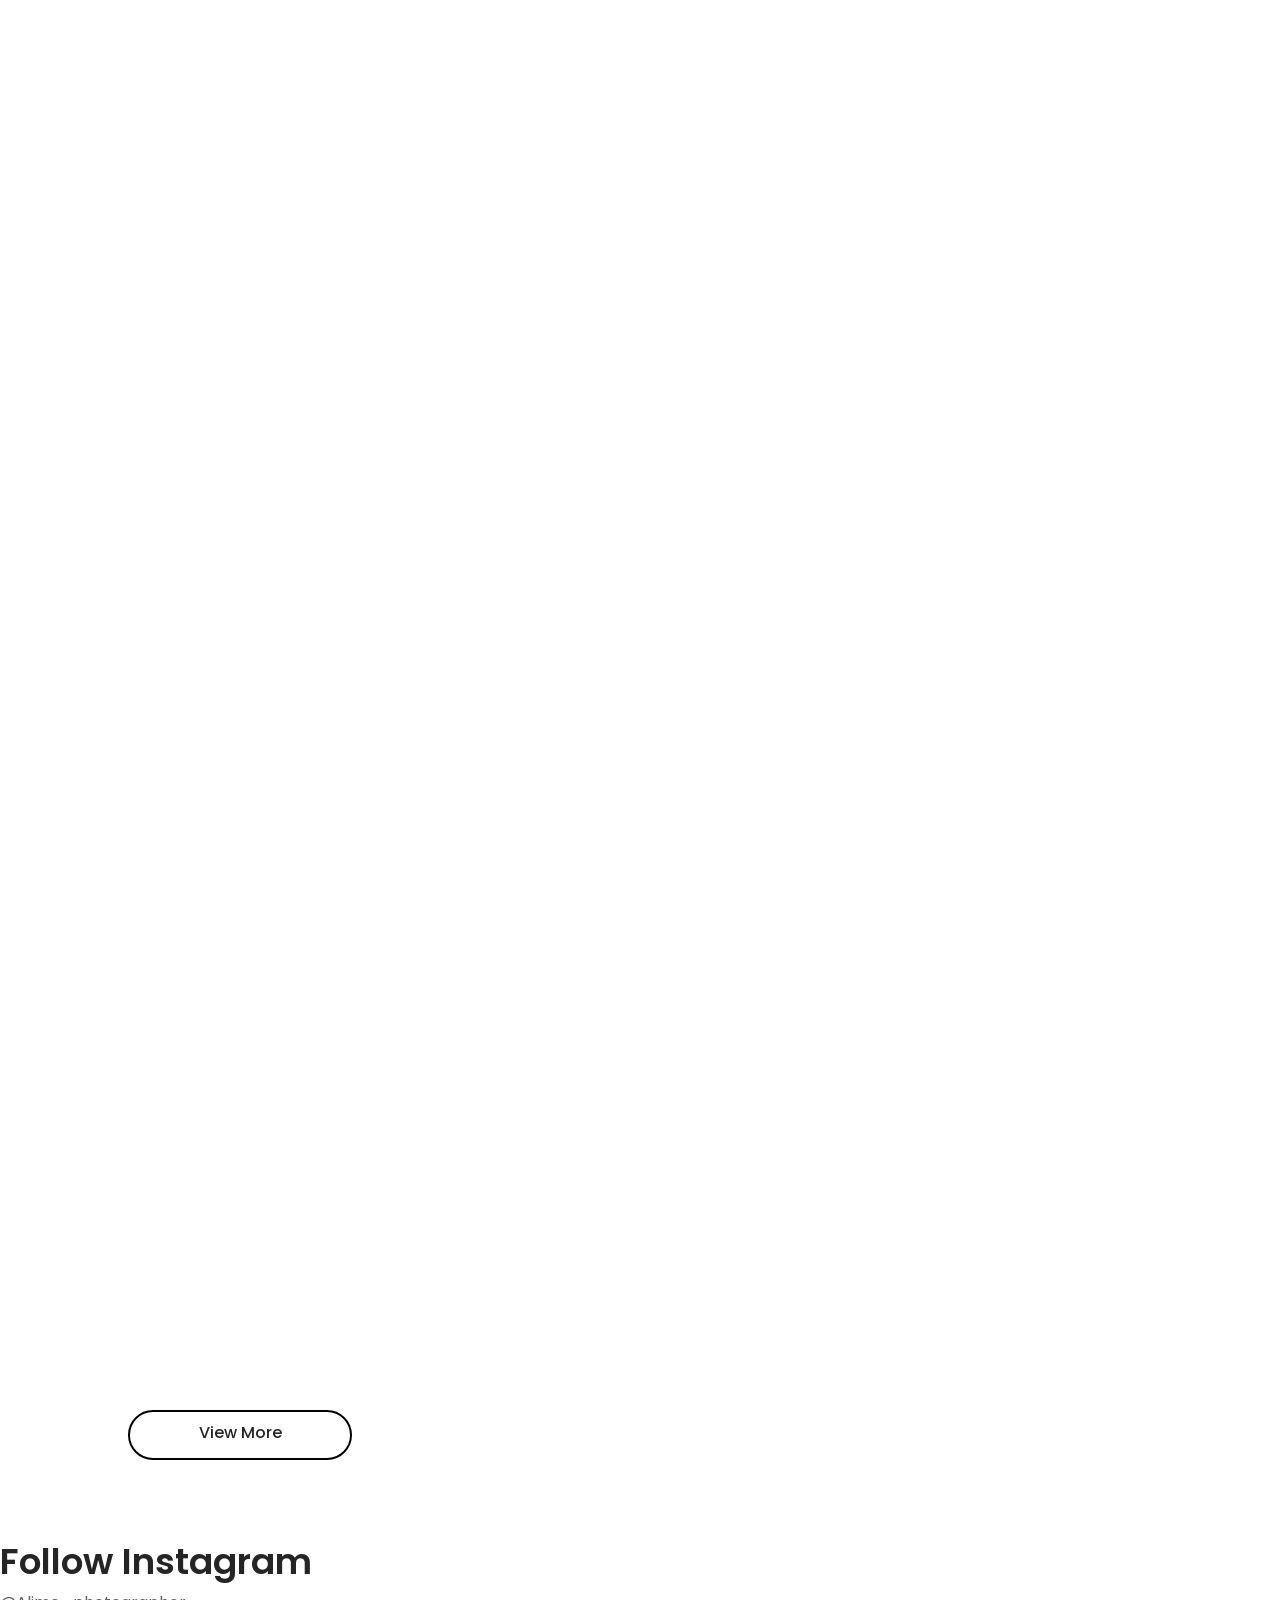
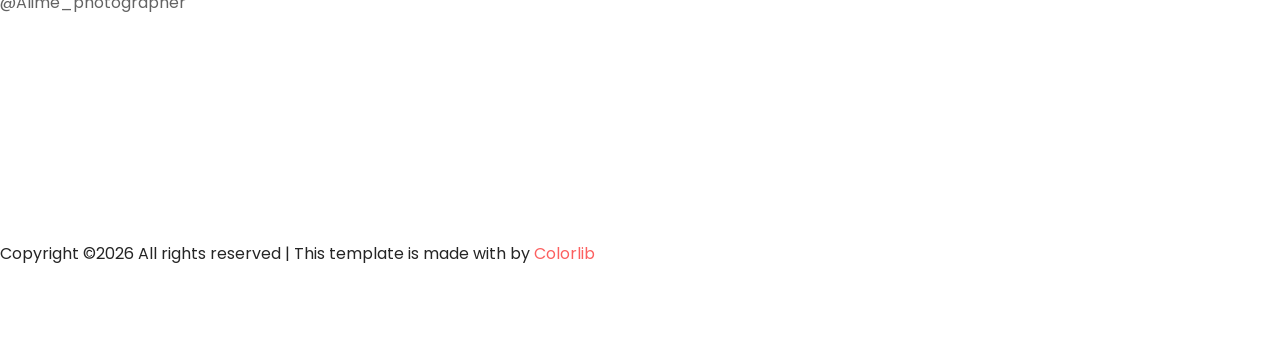
==== gallery.html @ e4cca353 "Add files via upload" ====
<!DOCTYPE html>
<html lang="en">

<head>
    <meta charset="UTF-8">
    <meta name="description" content="">
    <meta http-equiv="X-UA-Compatible" content="IE=edge">
    <meta name="viewport" content="width=device-width, initial-scale=1, shrink-to-fit=no">

    <!-- Title -->
    <title>Alime - Photography HTML Template</title>

    <!-- Favicon -->
    <link rel="icon" href="./img/core-img/favicon.png">

    <!-- Stylesheet -->
    <link rel="stylesheet" href="style.css">

</head>

<body>
    <!-- Preloader -->
    <div id="preloader">
        <div class="loader"></div>
    </div>
    <!-- /Preloader -->

    <!-- Top Search Form Area -->
    <div class="top-search-area">
        <div class="modal fade" id="searchModal" tabindex="-1" role="dialog" aria-hidden="true">
            <div class="modal-dialog modal-dialog-centered" role="document">
                <div class="modal-content">
                    <div class="modal-body">
                        <!-- Close -->
                        <button type="button" class="btn close-btn" data-dismiss="modal"><i class="ti-close"></i></button>
                        <!-- Form -->
                        <form action="index.html" method="post">
                            <input type="search" name="top-search-bar" class="form-control" placeholder="Search and hit enter...">
                            <button type="submit">Search</button>
                        </form>
                    </div>
                </div>
            </div>
        </div>
    </div>

    <!-- Header Area Start -->
    <header class="header-area">
        <!-- Main Header Start -->
        <div class="main-header-area">
            <div class="classy-nav-container breakpoint-off">
                <div class="container">
                    <!-- Classy Menu -->
                    <nav class="classy-navbar justify-content-between" id="alimeNav">

                        <!-- Logo -->
                        <a class="nav-brand" href="./index.html">MaxMa</a>

                        <!-- Navbar Toggler -->
                        <div class="classy-navbar-toggler">
                            <span class="navbarToggler"><span></span><span></span><span></span></span>
                        </div>

                        <!-- Menu -->
                        <div class="classy-menu">
                            <!-- Menu Close Button -->
                            <div class="classycloseIcon">
                                <div class="cross-wrap"><span class="top"></span><span class="bottom"></span></div>
                            </div>
                            <!-- Nav Start -->
                            <div class="classynav">
                                <ul id="nav">
                                    <li><a href="./index.html">Home</a></li>
<!--                                    <li><a href="#">Pages</a>
                                        <ul class="dropdown">
                                            <li><a href="./index.html">- Home</a></li>
                                            <li><a href="./about.html">- About</a></li>
                                            <li><a href="./gallery.html">- Gallery</a></li>
                                            <li><a href="./blog.html">- Blog</a></li>
                                            <li><a href="./single-blog.html">- Blog Details</a></li>
                                            <li><a href="./contact.html">- Contact</a></li>
                                            <li><a href="#">- Dropdown</a>
                                                <ul class="dropdown">
                                                    <li><a href="#">- Dropdown Item</a></li>
                                                    <li><a href="#">- Dropdown Item</a></li>
                                                    <li><a href="#">- Dropdown Item</a></li>
                                                    <li><a href="#">- Dropdown Item</a></li>
                                                </ul>
                                            </li>
                                        </ul>
                                    </li>-->
                                    <!--<li><a href="./about.html">About</a></li>-->
                                    <li class="active"><a href="./gallery.html">Gallery</a></li>
                                    <!--<li><a href="./blog.html">Blog</a></li>-->
                                    <!--<li><a href="./contact.html">Contact</a></li>-->
                                </ul>

                                <!-- Search Icon -->
                                <!--<div class="search-icon" data-toggle="modal" data-target="#searchModal"><i class="ti-search"></i></div>-->
                            </div>
                            <!-- Nav End -->
                        </div>
                    </nav>
                </div>
            </div>
        </div>
    </header>
    <!-- Header Area End -->

    <!-- Breadcrumb Area Start -->
    <section class="breadcrumb-area bg-img bg-overlay jarallax" style="background-image: url(img/bg-img/38.jpg);">
        <div class="container h-100">
            <div class="row h-100 align-items-center">
                <div class="col-12">
                    <div class="breadcrumb-content text-center">
                        <h2 class="page-title">Gallery</h2>
                        <nav aria-label="breadcrumb">
                            <ol class="breadcrumb justify-content-center">
                                <li class="breadcrumb-item"><a href="index.html"><i class="icon_house_alt"></i> Home</a></li>
                                <li class="breadcrumb-item active" aria-current="page">Gallery</li>
                            </ol>
                        </nav>
                    </div>
                </div>
            </div>
        </div>
    </section>
    <!-- Breadcrumb Area End -->

    <!-- Gallery Area Start -->
    <div class="alime-portfolio-area section-padding-80 clearfix">
        <div class="container-fluid">
            <div class="row">
                <div class="col-12">
                    <!-- Projects Menu -->
                    <div class="alime-projects-menu wow fadeInUp" data-wow-delay="100ms">
                        <div class="portfolio-menu text-center">
                            <button class="btn active" data-filter="*">All</button>
                            <button class="btn" data-filter=".human">Human</button>
                            <button class="btn" data-filter=".nature">Nature</button>
                            <button class="btn" data-filter=".country">Country</button>
                            <button class="btn" data-filter=".video">Video</button>
                        </div>
                    </div>
                </div>
            </div>

            <div class="row alime-portfolio">
                <!-- Single Gallery Item -->
                <div class="col-12 col-sm-6 col-lg-3 single_gallery_item nature mb-30 wow fadeInUp" data-wow-delay="100ms">
                    <div class="single-portfolio-content">
                        <img src="img/bg-img/39.jpg" alt="">
                        <div class="hover-content">
                            <a href="img/bg-img/39.jpg" class="portfolio-img">+</a>
                        </div>
                    </div>
                </div>

                <!-- Single Gallery Item -->
                <div class="col-12 col-sm-6 col-lg-3 single_gallery_item video human mb-30 wow fadeInUp" data-wow-delay="300ms">
                    <div class="single-portfolio-content">
                        <img src="img/bg-img/40.jpg" alt="">
                        <div class="hover-content">
                            <a href="img/bg-img/40.jpg" class="portfolio-img">+</a>
                        </div>
                    </div>
                </div>

                <!-- Single Gallery Item -->
                <div class="col-12 col-sm-6 col-lg-3 single_gallery_item country mb-30 wow fadeInUp" data-wow-delay="500ms">
                    <div class="single-portfolio-content">
                        <img src="img/bg-img/41.jpg" alt="">
                        <div class="hover-content">
                            <a href="img/bg-img/41.jpg" class="portfolio-img">+</a>
                        </div>
                    </div>
                </div>

                <!-- Single Gallery Item -->
                <div class="col-12 col-sm-6 col-lg-3 single_gallery_item human mb-30 wow fadeInUp" data-wow-delay="700ms">
                    <div class="single-portfolio-content">
                        <img src="img/bg-img/42.jpg" alt="">
                        <div class="hover-content">
                            <a href="img/bg-img/42.jpg" class="portfolio-img">+</a>
                        </div>
                    </div>
                </div>

                <!-- Single Gallery Item -->
                <div class="col-12 col-sm-6 col-lg-3 single_gallery_item nature mb-30 wow fadeInUp" data-wow-delay="100ms">
                    <div class="single-portfolio-content">
                        <img src="img/bg-img/43.jpg" alt="">
                        <div class="hover-content">
                            <a href="img/bg-img/43.jpg" class="portfolio-img">+</a>
                        </div>
                    </div>
                </div>

                <!-- Single Gallery Item -->
                <div class="col-12 col-sm-6 col-lg-3 single_gallery_item video country mb-30 wow fadeInUp" data-wow-delay="300ms">
                    <div class="single-portfolio-content">
                        <img src="img/bg-img/44.jpg" alt="">
                        <div class="hover-content">
                            <a href="img/bg-img/44.jpg" class="portfolio-img">+</a>
                        </div>
                    </div>
                </div>

                <!-- Single Gallery Item -->
                <div class="col-12 col-sm-6 col-lg-3 single_gallery_item human mb-30 wow fadeInUp" data-wow-delay="500ms">
                    <div class="single-portfolio-content">
                        <img src="img/bg-img/45.jpg" alt="">
                        <div class="hover-content">
                            <a href="img/bg-img/45.jpg" class="portfolio-img">+</a>
                        </div>
                    </div>
                </div>

                <!-- Single Gallery Item -->
                <div class="col-12 col-sm-6 col-lg-3 single_gallery_item nature mb-30 wow fadeInUp" data-wow-delay="700ms">
                    <div class="single-portfolio-content">
                        <img src="img/bg-img/46.jpg" alt="">
                        <div class="hover-content">
                            <a href="img/bg-img/46.jpg" class="portfolio-img">+</a>
                        </div>
                    </div>
                </div>

                <!-- Single Gallery Item -->
                <div class="col-12 col-sm-6 col-lg-3 single_gallery_item video country mb-30 wow fadeInUp" data-wow-delay="100ms">
                    <div class="single-portfolio-content">
                        <img src="img/bg-img/47.jpg" alt="">
                        <div class="hover-content">
                            <a href="img/bg-img/47.jpg" class="portfolio-img">+</a>
                        </div>
                    </div>
                </div>

                <!-- Single Gallery Item -->
                <div class="col-12 col-sm-6 col-lg-3 single_gallery_item human mb-30 wow fadeInUp" data-wow-delay="300ms">
                    <div class="single-portfolio-content">
                        <img src="img/bg-img/48.jpg" alt="">
                        <div class="hover-content">
                            <a href="img/bg-img/48.jpg" class="portfolio-img">+</a>
                        </div>
                    </div>
                </div>

                <!-- Single Gallery Item -->
                <div class="col-12 col-sm-6 col-lg-3 single_gallery_item country mb-30 wow fadeInUp" data-wow-delay="500ms">
                    <div class="single-portfolio-content">
                        <img src="img/bg-img/49.jpg" alt="">
                        <div class="hover-content">
                            <a href="img/bg-img/49.jpg" class="portfolio-img">+</a>
                        </div>
                    </div>
                </div>

                <!-- Single Gallery Item -->
                <div class="col-12 col-sm-6 col-lg-3 single_gallery_item country mb-30 wow fadeInUp" data-wow-delay="700ms">
                    <div class="single-portfolio-content">
                        <img src="img/bg-img/50.jpg" alt="">
                        <div class="hover-content">
                            <a href="img/bg-img/50.jpg" class="portfolio-img">+</a>
                        </div>
                    </div>
                </div>
            </div>

            <div class="row">
                <div class="col-12 text-center wow fadeInUp" data-wow-delay="800ms">
                    <a href="#" class="btn alime-btn btn-2 mt-15">View More</a>
                </div>
            </div>
        </div>
    </div>
    <!-- Gallery Area End -->

    <!-- Follow Area Start -->
    <div class="follow-area clearfix">
        <div class="container">
            <div class="row">
                <div class="col-12">
                    <div class="section-heading text-center">
                        <h2>Follow Instagram</h2>
                        <p>@Alime_photographer</p>
                    </div>
                </div>
            </div>
        </div>

        <!-- Instagram Feed Area -->
        <div class="instragram-feed-area owl-carousel">
            <!-- Single Instagram Item -->
            <div class="single-instagram-item">
                <img src="img/bg-img/11.jpg" alt="">
                <div class="instagram-hover-content text-center d-flex align-items-center justify-content-center">
                    <a href="#">
                        <i class="ti-instagram" aria-hidden="true"></i>
                        <span>Alime_photographer</span>
                    </a>
                </div>
            </div>
            <!-- Single Instagram Item -->
            <div class="single-instagram-item">
                <img src="img/bg-img/12.jpg" alt="">
                <div class="instagram-hover-content text-center d-flex align-items-center justify-content-center">
                    <a href="#">
                        <i class="ti-instagram" aria-hidden="true"></i>
                        <span>Alime_photographer</span>
                    </a>
                </div>
            </div>
            <!-- Single Instagram Item -->
            <div class="single-instagram-item">
                <img src="img/bg-img/13.jpg" alt="">
                <div class="instagram-hover-content text-center d-flex align-items-center justify-content-center">
                    <a href="#">
                        <i class="ti-instagram" aria-hidden="true"></i>
                        <span>Alime_photographer</span>
                    </a>
                </div>
            </div>
            <!-- Single Instagram Item -->
            <div class="single-instagram-item">
                <img src="img/bg-img/14.jpg" alt="">
                <div class="instagram-hover-content text-center d-flex align-items-center justify-content-center">
                    <a href="#">
                        <i class="ti-instagram" aria-hidden="true"></i>
                        <span>Alime_photographer</span>
                    </a>
                </div>
            </div>
            <!-- Single Instagram Item -->
            <div class="single-instagram-item">
                <img src="img/bg-img/15.jpg" alt="">
                <div class="instagram-hover-content text-center d-flex align-items-center justify-content-center">
                    <a href="#">
                        <i class="ti-instagram" aria-hidden="true"></i>
                        <span>Alime_photographer</span>
                    </a>
                </div>
            </div>
            <!-- Single Instagram Item -->
            <div class="single-instagram-item">
                <img src="img/bg-img/16.jpg" alt="">
                <div class="instagram-hover-content text-center d-flex align-items-center justify-content-center">
                    <a href="#">
                        <i class="ti-instagram" aria-hidden="true"></i>
                        <span>Alime_photographer</span>
                    </a>
                </div>
            </div>
        </div>
    </div>
    <!-- Follow Area End -->

    <!-- Footer Area Start -->
    <footer class="footer-area">
        <div class="container">
            <div class="row">
                <div class="col-12">
                    <div class="footer-content d-flex align-items-center justify-content-between">
                        <!-- Copywrite Text -->
                        <div class="copywrite-text">
                            <p><!-- Link back to Colorlib can't be removed. Template is licensed under CC BY 3.0. -->
Copyright &copy;<script>document.write(new Date().getFullYear());</script> All rights reserved | This template is made with <i class="fa fa-heart-o" aria-hidden="true"></i> by <a href="https://colorlib.com" target="_blank">Colorlib</a>
<!-- Link back to Colorlib can't be removed. Template is licensed under CC BY 3.0. --></p>
                        </div>
                        <!-- Footer Logo -->
                        <div class="footer-logo">
                            <a href="#"><img src="img/core-img/logo2.png" alt=""></a>
                        </div>
                        <!-- Social Info -->
                        <div class="social-info">
                            <a href="#"><i class="ti-facebook" aria-hidden="true"></i></a>
                            <a href="#"><i class="ti-twitter-alt" aria-hidden="true"></i></a>
                            <a href="#"><i class="ti-linkedin" aria-hidden="true"></i></a>
                            <a href="#"><i class="ti-pinterest" aria-hidden="true"></i></a>
                        </div>
                    </div>
                </div>
            </div>
        </div>
    </footer>
    <!-- Footer Area End -->

    <!-- **** All JS Files ***** -->
    <!-- jQuery 2.2.4 -->
    <script src="js/jquery.min.js"></script>
    <!-- Popper -->
    <script src="js/popper.min.js"></script>
    <!-- Bootstrap -->
    <script src="js/bootstrap.min.js"></script>
    <!-- All Plugins -->
    <script src="js/alime.bundle.js"></script>
    <!-- Active -->
    <script src="js/default-assets/active.js"></script>

</body>

</html>
---- style.css ----
/* ------------------------------------------
[Master Stylesheet]

Template Name: Alime - Photography HTML Template
Template Author: Colorlib
Template Author URL: http://colorlib.com
Version: 1.0.0
Last Update: Feb 22, 2019


[Tables of CSS Content]

+ body

    - 01.0 Reboot CSS
    - 02.0 Spacing CSS
    - 03.0 Preloader CSS
    - 04.0 Heading CSS
    - 05.0 Backtotop CSS
    - 06.0 Buttons CSS
    - 07.0 Header CSS
    - 08.0 Hero CSS
    - 09.0 Footer CSS
    - 10.0 Follow CSS
    - 11.0 About CSS
    - 12.0 Breadcrumb CSS
    - 13.0 Blog CSS
    - 14.0 Team CSS
    - 15.0 Gallery CSS
    - 16.0 Contact CSS

--------------------------------------------- */
/* Import Fonts & All CSS */
@import url("https://fonts.googleapis.com/css?family=Poppins:100,200,300,400,500,600,700");
@import url(css/bootstrap.min.css);
@import url(css/animate.css);
@import url(css/default-assets/classy-nav.css);
@import url(css/owl.carousel.min.css);
@import url(css/magnific-popup.css);
@import url(css/font-awesome.min.css);
@import url(css/default-assets/themify-icons.css);
@import url(css/style.css);
/* :: 01.0 Reboot CSS */
* {
  margin: 0;
  padding: 0; }

body {
  font-family: "Poppins", sans-serif;
  font-weight: 400;
  font-size: 16px;
  position: relative;
  z-index: auto; }

h1,
h2,
h3,
h4,
h5,
h6 {
  font-family: "Poppins", sans-serif;
  color: #252525;
  line-height: 1.3;
  font-weight: 600; }

a,
a:active,
a:focus,
a:hover {
  color: #252525;
  text-decoration: none;
  -webkit-transition-duration: 500ms;
  -o-transition-duration: 500ms;
  transition-duration: 500ms;
  outline: none;
  font-weight: 500; }

li {
  list-style: none; }

p {
  line-height: 1.9;
  color: #636363;
  font-size: 16px;
  font-weight: 400; }

img {
  width: 100%;
  height: auto; }

ul {
  margin: 0;
  padding: 0; }
  ul li {
    margin: 0;
    padding: 0; }

.classy-navbar .nav-brand{
	color: #ffffff;
}

/* 1. 強制清空容器原本的紅色背景與圖片 */
.single-welcome-slide {
    position: relative !important;
    overflow: hidden !important;
    background-color: transparent !important;
    background-image: none !important;
    z-index: 1;
}

/* 2. 背景影片定位與滿版設定 */
.single-welcome-slide .bg-video {
    position: absolute !important;
    top: 50% !important;
    left: 50% !important;
    min-width: 100% !important;
    min-height: 100% !important;
    width: auto !important;
    height: auto !important;
    transform: translate(-50%, -50%) !important;
    object-fit: cover !important;
    z-index: -2 !important; /* 確保影片在遮罩與文字之下 */
}

/* 3. 調整原本的 bg-overlay 遮罩為半透明黑色 (避免紅色遮罩影響) */
.single-welcome-slide.bg-overlay::after {
    content: '';
    position: absolute;
    top: 0;
    left: 0;
    width: 100%;
    height: 100%;
    background-color: rgba(0, 0, 0, 0.4) !important; /* 半透明黑色壓暗 */
    z-index: -1 !important;
}

/* 4. 確保文字內容層級最高 */
.single-welcome-slide .container {
    position: relative !important;
    z-index: 2 !important;
}


.bg-overlay {
  position: relative;
  z-index: 1; }
  .bg-overlay::after {
    position: absolute;
    content: "";
    height: 100%;
    width: 100%;
    top: 0;
    left: 0;
    z-index: -1;
    background-color: rgba(0, 0, 0, 0.4); }

.bg-img {
  background-position: center center !important;
  background-size: cover !important;
  background-repeat: no-repeat !important; }

.jarallax {
  position: relative;
  z-index: 0; }
  .jarallax > .jarallax-img {
    position: absolute;
    object-fit: cover;
    font-family: 'object-fit: cover';
    top: 0;
    left: 0;
    width: 100%;
    height: 100%;
    z-index: -1; }

.mfp-image-holder .mfp-close,
.mfp-iframe-holder .mfp-close {
  position: fixed;
  z-index: 100;
  color: #ffffff;
  right: 20px;
  text-align: center;
  padding-right: 0;
  width: 100%;
  top: 20px;
  width: 30px;
  background: #fc6060;
  height: 30px;
  line-height: 30px; }

img.mfp-img {
  -webkit-box-shadow: 0 2px 40px 8px rgba(15, 15, 15, 0.15);
  box-shadow: 0 2px 40px 8px rgba(15, 15, 15, 0.15); }

button.mfp-close,
button.mfp-arrow {
  background: #fc6060; }

.mfp-bottom-bar {
  display: none !important; }

.mfp-bg {
  background-color: #000000; }

.bg-transparent {
  background-color: transparent !important; }

.bg-gray {
  background-color: #f7f7f7 !important; }

textarea:focus,
input:focus {
  outline: none; }

textarea:invalid,
input:invalid,
textarea:required,
input:required {
  box-shadow: none !important; }

.border {
  border-color: #ebebeb; }

.mfp-arrow-left::after {
  border-right-color: transparent; }

.mfp-arrow-left::before {
  border-right-color: #ffffff; }

.mfp-arrow-right::after {
  border-left-color: transparent; }

.mfp-arrow-right::before {
  border-left-color: #ffffff; }

/* :: 02.0 Spacing CSS */
.mt-15 {
  margin-top: 15px; }

.mt-30 {
  margin-top: 30px; }

.mt-40 {
  margin-top: 40px; }

.mt-50 {
  margin-top: 50px; }

.mt-70 {
  margin-top: 70px; }

.mt-80 {
  margin-top: 80px; }

.mt-100 {
  margin-top: 100px; }

.mt-150 {
  margin-top: 150px; }

.mr-15 {
  margin-right: 15px; }

.mr-30 {
  margin-right: 30px; }

.mr-50 {
  margin-right: 50px; }

.mr-100 {
  margin-right: 100px; }

.mb-10 {
  margin-bottom: 10px; }

.mb-15 {
  margin-bottom: 15px; }

.mb-30 {
  margin-bottom: 30px; }

.mb-40 {
  margin-bottom: 40px; }

.mb-50 {
  margin-bottom: 50px; }

.mb-60 {
  margin-bottom: 60px; }

.mb-70 {
  margin-bottom: 70px; }

.mb-80 {
  margin-bottom: 80px; }

.mb-100 {
  margin-bottom: 100px; }

.ml-15 {
  margin-left: 15px; }

.ml-30 {
  margin-left: 30px; }

.ml-50 {
  margin-left: 50px; }

.ml-100 {
  margin-left: 100px; }

.pt-50 {
  padding-top: 50px !important; }

.section-padding-80 {
  padding-top: 80px;
  padding-bottom: 80px; }

.section-padding-0-80 {
  padding-top: 0;
  padding-bottom: 80px; }

.section-padding-80-0 {
  padding-top: 80px;
  padding-bottom: 0; }

.section-padding-80-50 {
  padding-top: 80px;
  padding-bottom: 50px; }

.section-padding-100 {
  padding-top: 100px;
  padding-bottom: 100px; }

.section-padding-0-100 {
  padding-top: 0;
  padding-bottom: 100px; }

.section-padding-100-0 {
  padding-top: 100px;
  padding-bottom: 0; }

/* :: 3.0 Preloader CSS */
#preloader {
  position: fixed;
  width: 100%;
  height: 100%;
  z-index: 9999999;
  top: 0;
  left: 0;
  background-color: #ffffff;
  display: -webkit-box;
  display: -ms-flexbox;
  display: flex;
  -webkit-box-align: center;
  -ms-flex-align: center;
  align-items: center;
  -webkit-box-pack: center;
  -ms-flex-pack: center;
  justify-content: center;
  overflow: hidden; }

.loader,
.loader:before,
.loader:after {
  border-radius: 50%;
  width: 2.5em;
  height: 2.5em;
  -webkit-animation-fill-mode: both;
  animation-fill-mode: both;
  -webkit-animation: load7 1.8s infinite ease-in-out;
  animation: load7 1.8s infinite ease-in-out; }

.loader {
  margin-top: -20px;
  color: #fc6060;
  font-size: 6px;
  position: relative;
  -webkit-transform: translateZ(0);
  -ms-transform: translateZ(0);
  transform: translateZ(0);
  -webkit-animation-delay: -0.16s;
  animation-delay: -0.16s; }

.loader:before,
.loader:after {
  content: '';
  position: absolute;
  top: 0; }

.loader:before {
  left: -3.5em;
  -webkit-animation-delay: -0.32s;
  animation-delay: -0.32s; }

.loader:after {
  left: 3.5em; }

@-webkit-keyframes load7 {
  0%,
    80%,
    100% {
    box-shadow: 0 2.5em 0 -1.3em; }
  40% {
    box-shadow: 0 2.5em 0 0; } }
@keyframes load7 {
  0%,
    80%,
    100% {
    box-shadow: 0 2.5em 0 -1.3em; }
  40% {
    box-shadow: 0 2.5em 0 0; } }
/* :: 4.0 Heading CSS */
.section-heading {
  position: relative;
  z-index: 1;
  margin-bottom: 50px; }
  .section-heading h2 {
    font-size: 36px;
    text-transform: capitalize;
    margin-bottom: 5px;
    display: block;
    line-height: 1.2; }
    @media only screen and (max-width: 767px) {
      .section-heading h2 {
        font-size: 24px; } }
  .section-heading p {
    margin-bottom: 0; }
  .section-heading.white p,
  .section-heading.white h2 {
    color: #ffffff; }

/* :: 5.0 Backtotop CSS */
#scrollUp {
  position: fixed;
  right: 40px;
  font-size: 20px;
  line-height: 40px;
  width: 40px;
  height: 40px;
  bottom: 40px;
  background-color: #000000;
  color: #ffffff;
  text-align: center;
  -webkit-transition-duration: 500ms;
  -o-transition-duration: 500ms;
  transition-duration: 500ms;
  border-radius: 50%;
  -webkit-box-shadow: 0 2px 40px 8px rgba(15, 15, 15, 0.15);
  box-shadow: 0 2px 40px 8px rgba(15, 15, 15, 0.15);
  z-index: 15962536; }
  @media only screen and (max-width: 767px) {
    #scrollUp {
      right: 20px;
      bottom: 20px; } }
  #scrollUp:focus, #scrollUp:hover {
    background-color: #000000;
    color: #ffffff; }

/* :: 6.0 Buttons CSS */
.btn:focus {
  box-shadow: none; }

.alime-btn {
  position: relative;
  z-index: 1;
  min-width: 160px;
  height: 46px;
  line-height: 42px;
  font-size: 16px;
  font-weight: 500;
  display: inline-block;
  padding: 0 30px;
  text-align: center;
  text-transform: capitalize;
  background-color: transparent;
  color: #ffffff;
  border: 2px solid #000000;
  border-radius: 60px;
  -webkit-transition-duration: 500ms;
  -o-transition-duration: 500ms;
  transition-duration: 500ms; }
  .alime-btn.btn-2 {
    color: #252525; }
  .alime-btn:focus, .alime-btn:hover {
    font-weight: 500;
    -webkit-box-shadow: 0 2px 40px 8px rgba(15, 15, 15, 0.15);
    box-shadow: 0 2px 40px 8px rgba(15, 15, 15, 0.15);
    background-color: #000000;
    color: #ffffff; }

.badges-btn {
  background-color: #ebebeb;
  padding: 5px 15px;
  display: inline-block;
  color: #636363;
  font-size: 12px;
  font-weight: 500;
  text-transform: uppercase;
  border-radius: 2px;
  -webkit-transition-duration: 500ms;
  -o-transition-duration: 500ms;
  transition-duration: 500ms;
  letter-spacing: 1px; }
  .badges-btn:hover, .badges-btn:focus {
    background-color: #fc6060;
    color: #ffffff;
    font-weight: 500; }

/* :: 7.0 Header CSS */
.header-area {
  position: fixed;
  z-index: 100;
  width: 100%;
  -webkit-transition-duration: 500ms;
  -o-transition-duration: 500ms;
  transition-duration: 500ms;
  background-color: transparent; }
  .header-area .search-icon {
    position: relative;
    z-index: 1;
    margin-left: 80px; }
    .header-area .search-icon i {
      font-size: 18px;
      color: #ffffff;
      cursor: pointer; }

.top-search-area .modal {
  background-color: rgba(0, 0, 0, 0.7); }
.top-search-area .modal-content .modal-body {
  padding: 50px; }
  .top-search-area .modal-content .modal-body button.close-btn {
    position: absolute;
    top: 15px;
    right: 15px;
    z-index: 10;
    font-size: 14px; }
    .top-search-area .modal-content .modal-body button.close-btn.btn {
      padding: 0;
      background-color: transparent; }
.top-search-area form {
  width: 100%;
  position: relative;
  z-index: 1; }
  .top-search-area form input {
    width: 100%;
    height: 50px;
    border: none;
    -webkit-box-shadow: 0 0 30px 15px rgba(0, 0, 0, 0.08);
    box-shadow: 0 0 30px 15px rgba(0, 0, 0, 0.08);
    border-radius: 6px;
    font-size: 12px;
    font-style: italic;
    padding: 0 20px; }
    .top-search-area form input:focus {
      -webkit-box-shadow: 0 0 30px 15px rgba(0, 0, 0, 0.08);
      box-shadow: 0 0 30px 15px rgba(0, 0, 0, 0.08); }
  .top-search-area form button {
    position: absolute;
    width: 100px;
    height: 50px;
    top: 0;
    right: 0;
    z-index: 10;
    border-radius: 0 6px 6px 0;
    border: none;
    background-color: #fc6060;
    font-weight: 600;
    font-size: 14px;
    text-transform: uppercase;
    text-align: center;
    color: #ffffff;
    cursor: pointer; }

.classy-nav-container {
  background-color: transparent;
  padding: 0; }
  .classy-nav-container .classy-navbar {
    -webkit-transition-duration: 500ms;
    -o-transition-duration: 500ms;
    transition-duration: 500ms;
    height: 70px;
    padding: 0; }
    @media only screen and (max-width: 767px) {
      .classy-nav-container .classy-navbar .nav-brand {
        max-width: 90px;
        margin-right: 15px; } }
    .classy-nav-container .classy-navbar .classynav ul li a {
      font-size: 16px;
      text-transform: capitalize;
      color: #ffffff;
      font-weight: 500;
      padding: 0 20px; }
      .classy-nav-container .classy-navbar .classynav ul li a:hover, .classy-nav-container .classy-navbar .classynav ul li a:focus {
        color: #fc6060; }
      @media only screen and (min-width: 992px) and (max-width: 1199px) {
        .classy-nav-container .classy-navbar .classynav ul li a {
          font-size: 14px; } }
      @media only screen and (min-width: 768px) and (max-width: 991px) {
        .classy-nav-container .classy-navbar .classynav ul li a {
          font-size: 14px;
          color: #252525; }
          .classy-nav-container .classy-navbar .classynav ul li a:hover, .classy-nav-container .classy-navbar .classynav ul li a:focus {
            color: #fc6060; } }
      @media only screen and (max-width: 767px) {
        .classy-nav-container .classy-navbar .classynav ul li a {
          font-size: 14px;
          color: #252525; }
          .classy-nav-container .classy-navbar .classynav ul li a:hover, .classy-nav-container .classy-navbar .classynav ul li a:focus {
            color: #fc6060; } }
    .classy-nav-container .classy-navbar .classynav ul li.cn-dropdown-item ul li a, .classy-nav-container .classy-navbar .classynav ul li.megamenu-item ul li a {
      font-size: 14px;
      text-transform: capitalize;
      height: 42px;
      line-height: 42px;
      padding: 0 30px;
      color: #252525; }
      .classy-nav-container .classy-navbar .classynav ul li.cn-dropdown-item ul li a:focus, .classy-nav-container .classy-navbar .classynav ul li.cn-dropdown-item ul li a:hover, .classy-nav-container .classy-navbar .classynav ul li.megamenu-item ul li a:focus, .classy-nav-container .classy-navbar .classynav ul li.megamenu-item ul li a:hover {
        color: #fc6060; }

.classynav ul li.active a {
  position: relative;
  z-index: 1; }
  .classynav ul li.active a::before {
    width: calc(100% - 40px);
    height: 2px;
    background-color: #ffffff;
    position: absolute;
    bottom: 7px;
    left: 0;
    z-index: 1;
    content: '';
    left: 50%;
    transform: translateX(-50%); }
    @media only screen and (min-width: 768px) and (max-width: 991px) {
      .classynav ul li.active a::before {
        display: none; } }
    @media only screen and (max-width: 767px) {
      .classynav ul li.active a::before {
        display: none; } }

.classynav ul li.has-down > a::after,
.classynav ul li.has-down.active > a::after,
.classynav ul li.megamenu-item > a::after {
  color: #fc6060; }

.breakpoint-off .classynav ul li .dropdown,
.breakpoint-off .classynav ul li .megamenu {
  width: 210px;
  -webkit-box-shadow: 0 2px 40px 8px rgba(15, 15, 15, 0.15);
  box-shadow: 0 2px 40px 8px rgba(15, 15, 15, 0.15);
  border-radius: 6px; }

.breakpoint-off .classynav ul li .megamenu {
  width: 100%; }

.classy-navbar-toggler .navbarToggler span {
  background-color: #252525; }

.main-header-area {
  position: relative;
  z-index: 1;
  background-color: transparent;
  -webkit-transition-duration: 500ms;
  -o-transition-duration: 500ms;
  transition-duration: 500ms;
  height: 70px;
  background-color: rgba(0, 0, 0, 0.2); }
  .main-header-area.sticky {
    background-color: #000000; }

.classy-navbar-toggler .navbarToggler span {
  background-color: #ffffff; }

/* :: 8.0 Hero CSS */
.welcome-area {
  position: relative;
  z-index: 1; }

.welcome-slides {
  position: relative;
  z-index: 1;
  overflow: hidden; }
  .welcome-slides .owl-prev,
  .welcome-slides .owl-next {
    -webkit-transition-duration: 500ms;
    -o-transition-duration: 500ms;
    transition-duration: 500ms;
    width: 66px;
    height: 66px;
    border-radius: 50%;
    background-color: rgba(255, 255, 255, 0.1);
    position: absolute;
    top: 50%;
    left: 70px;
    margin-top: -33px;
    z-index: 10;
    text-align: center;
    line-height: 70px;
    color: #ffffff;
    font-size: 30px; }
    .welcome-slides .owl-prev:hover, .welcome-slides .owl-prev:focus,
    .welcome-slides .owl-next:hover,
    .welcome-slides .owl-next:focus {
      background-color: #fc6060; }
    @media only screen and (min-width: 768px) and (max-width: 991px) {
      .welcome-slides .owl-prev,
      .welcome-slides .owl-next {
        left: 30px; } }
    @media only screen and (max-width: 767px) {
      .welcome-slides .owl-prev,
      .welcome-slides .owl-next {
        width: 40px;
        left: 15px;
        height: 40px;
        font-size: 18px;
        line-height: 44px; } }
  .welcome-slides .owl-next {
    left: auto;
    right: 70px; }
    @media only screen and (min-width: 768px) and (max-width: 991px) {
      .welcome-slides .owl-next {
        right: 30px; } }
    @media only screen and (max-width: 767px) {
      .welcome-slides .owl-next {
        right: 15px; } }

.single-welcome-slide {
  position: relative;
  z-index: 2;
  width: 100%;
  height: 880px;
  background-color: #fc6060; }
  @media only screen and (min-width: 992px) and (max-width: 1199px) {
    .single-welcome-slide {
      height: 750px; } }
  @media only screen and (min-width: 768px) and (max-width: 991px) {
    .single-welcome-slide {
      height: 750px; } }
  @media only screen and (max-width: 767px) {
    .single-welcome-slide {
      height: 600px; } }
  .single-welcome-slide .welcome-text {
    position: relative;
    z-index: 1; }
    .single-welcome-slide .welcome-text h2 {
      font-weight: 700;
      font-size: 82px;
      display: block;
      margin-bottom: 0;
      background: #ffffff;
      -webkit-background-clip: text;
      -webkit-text-fill-color: transparent; }
      @media only screen and (max-width: 767px) {
        .single-welcome-slide .welcome-text h2 {
          font-size: 42px; } }
    .single-welcome-slide .welcome-text p {
      color: #ffffff;
      margin-bottom: 50px;
      display: block; }
    .single-welcome-slide .welcome-text .hero-mail-contact {
      color: #ffffff;
      font-style: italic;
      text-decoration: underline; }
      .single-welcome-slide .welcome-text .hero-mail-contact:hover, .single-welcome-slide .welcome-text .hero-mail-contact:focus {
        color: #fc6060; }

/* :: 9.0 Footer CSS */
.footer-content {
  padding: 20px 0; }
  .footer-content .copywrite-text {
    position: relative;
    z-index: 1; }
    .footer-content .copywrite-text p {
      margin-bottom: 0;
      color: #252525; }
      @media only screen and (max-width: 767px) {
        .footer-content .copywrite-text p {
          font-size: 12px; } }
      .footer-content .copywrite-text p a {
        color: #fc6060;
        font-weight: 400; }
        @media only screen and (max-width: 767px) {
          .footer-content .copywrite-text p a {
            font-size: 12px; } }
  @media only screen and (max-width: 767px) {
    .footer-content .footer-logo a img {
      max-width: 50px; } }
  .footer-content .social-info a {
    color: #252525;
    font-size: 16px;
    margin-right: 20px; }
    .footer-content .social-info a:last-child {
      margin-right: 0; }
    @media only screen and (max-width: 767px) {
      .footer-content .social-info a {
        margin-right: 5px;
        font-size: 12px; } }
    .footer-content .social-info a:hover, .footer-content .social-info a:focus {
      color: #fc6060; }

/* :: 10.0 Follow CSS */
.single-instagram-item {
  position: relative;
  z-index: 1;
  overflow: hidden;
  -webkit-transition-duration: 500ms;
  -o-transition-duration: 500ms;
  transition-duration: 500ms; }
  .single-instagram-item img {
    width: 100%;
    -webkit-transition-duration: 1500ms;
    -o-transition-duration: 1500ms;
    transition-duration: 1500ms; }
  .single-instagram-item .instagram-hover-content {
    width: 100%;
    height: 100%;
    position: absolute;
    top: 0;
    bottom: 0;
    left: 0;
    right: 0;
    background-color: rgba(252, 96, 96, 0.9);
    opacity: 0;
    visibility: hidden;
    -webkit-transition-duration: 500ms;
    -o-transition-duration: 500ms;
    transition-duration: 500ms; }
    .single-instagram-item .instagram-hover-content a {
      text-align: center; }
      .single-instagram-item .instagram-hover-content a i {
        color: #ffffff;
        font-size: 32px;
        display: block;
        margin-bottom: 15px; }
      .single-instagram-item .instagram-hover-content a span {
        font-size: 14px;
        margin-bottom: 0;
        color: #ffffff; }
        @media only screen and (min-width: 992px) and (max-width: 1199px) {
          .single-instagram-item .instagram-hover-content a span {
            font-size: 12px; } }
        @media only screen and (min-width: 768px) and (max-width: 991px) {
          .single-instagram-item .instagram-hover-content a span {
            font-size: 12px; } }
        @media only screen and (max-width: 767px) {
          .single-instagram-item .instagram-hover-content a span {
            font-size: 12px; } }
  .single-instagram-item:hover img {
    -webkit-transform: scale(1.1);
    -ms-transform: scale(1.1);
    transform: scale(1.1); }
  .single-instagram-item:hover .instagram-hover-content {
    opacity: 1;
    visibility: visible; }

.instagram-gallery-single-item:hover .instagram-hover-content .zoom-img {
  margin-top: 0;
  opacity: 1; }

/* :: 11.0 About CSS */
.about-us-content h3 {
  font-size: 36px;
  display: block;
  margin-bottom: 5px; }
  @media only screen and (max-width: 767px) {
    .about-us-content h3 {
      font-size: 24px; } }
.about-us-content .line {
  height: 3px;
  width: 70px;
  background-color: #fc6060;
  margin-bottom: 30px; }

.about-video-area {
  position: relative;
  z-index: 1;
  border-radius: 10px; }
  .about-video-area img {
    -webkit-box-shadow: 3px 0 24px rgba(0, 0, 0, 0.15);
    box-shadow: 3px 0 24px rgba(0, 0, 0, 0.15);
    width: 100%;
    border-radius: 10px; }
  .about-video-area .video-icon a {
    position: absolute;
    top: 50%;
    left: 50%;
    z-index: 99;
    -webkit-transform: translate(-50%, -50%);
    -ms-transform: translate(-50%, -50%);
    transform: translate(-50%, -50%);
    color: #ffffff;
    height: 50px;
    width: 50px;
    display: inline-block;
    background-color: #fc6060;
    text-align: center;
    line-height: 56px;
    font-size: 38px;
    border-radius: 50%; }
    .about-video-area .video-icon a::after {
      content: '';
      position: absolute;
      width: 0%;
      height: 0%;
      border-radius: 50%;
      background-color: transparent;
      top: 50%;
      left: 50%;
      -webkit-transform: translate(-50%, -50%);
      -ms-transform: translate(-50%, -50%);
      transform: translate(-50%, -50%);
      border: 2px solid #fc6060;
      -webkit-animation: video-icon 1200ms linear infinite;
      animation: video-icon 1200ms linear infinite;
      z-index: -10; }
    .about-video-area .video-icon a:hover, .about-video-area .video-icon a:focus {
      background-color: #000000; }
      .about-video-area .video-icon a:hover::after, .about-video-area .video-icon a:focus::after {
        border: 2px solid #000000; }

@-webkit-keyframes video-icon {
  0% {
    width: 0;
    height: 0;
    opacity: 1; }
  50% {
    width: 100%;
    height: 100%;
    opacity: 1; }
  100% {
    width: 200%;
    height: 200%;
    opacity: 0; } }
@keyframes video-icon {
  0% {
    width: 0;
    height: 0;
    opacity: 1; }
  50% {
    width: 100%;
    height: 100%;
    opacity: 1; }
  100% {
    width: 200%;
    height: 200%;
    opacity: 0; } }
.why-choose-us-content {
  -webkit-transition-duration: 800ms;
  -o-transition-duration: 800ms;
  transition-duration: 800ms;
  background-color: #ffffff;
  padding: 80px 30px 50px;
  border-radius: 10px;
  box-shadow: 3px 0 15px -1px rgba(0, 0, 0, 0.15);
  position: relative;
  z-index: 1;
  margin-top: 50px; }
  .why-choose-us-content .chosse-us-icon {
    -webkit-transition-duration: 800ms;
    -o-transition-duration: 800ms;
    transition-duration: 800ms;
    height: 76px;
    width: 76px;
    background-color: #fc6060;
    display: inline-block;
    text-align: center;
    line-height: 76px;
    border-radius: 50%;
    color: #ffffff;
    font-size: 30px;
    position: absolute;
    top: -38px;
    left: 50%;
    margin-left: -38px; }
  .why-choose-us-content h4 {
    font-size: 20px;
    font-weight: 500;
    margin-bottom: 15px;
    -webkit-transition-duration: 800ms;
    -o-transition-duration: 800ms;
    transition-duration: 800ms; }
  .why-choose-us-content p {
    -webkit-transition-duration: 800ms;
    -o-transition-duration: 800ms;
    transition-duration: 800ms;
    font-size: 14px;
    margin-bottom: 0; }
  .why-choose-us-content:hover, .why-choose-us-content:focus {
    background-color: #fc6060; }
    .why-choose-us-content:hover .chosse-us-icon, .why-choose-us-content:focus .chosse-us-icon {
      background-color: #000000;
      box-shadow: 0 5px 15px 2px rgba(255, 255, 255, 0.15); }
    .why-choose-us-content:hover h4,
    .why-choose-us-content:hover p, .why-choose-us-content:focus h4,
    .why-choose-us-content:focus p {
      color: #ffffff; }

/* :: 12.0 Breadcrumb CSS */
.breadcrumb-area {
  position: relative;
  z-index: 1;
  height: 370px; }
  @media only screen and (max-width: 767px) {
    .breadcrumb-area {
      height: 240px; } }
  .breadcrumb-area .page-title {
    color: #ffffff;
    font-size: 36px; }
    @media only screen and (max-width: 767px) {
      .breadcrumb-area .page-title {
        font-size: 24px; } }

.breadcrumb-content {
  position: relative;
  z-index: 1;
  margin-top: 70px; }
  .breadcrumb-content .breadcrumb {
    padding: 0;
    background-color: transparent;
    margin-bottom: 0; }
    .breadcrumb-content .breadcrumb .breadcrumb-item {
      color: #fc6060;
      font-weight: 400;
      font-size: 16px; }
      .breadcrumb-content .breadcrumb .breadcrumb-item a {
        font-size: 16px;
        color: #ffffff;
        font-weight: 400; }
        .breadcrumb-content .breadcrumb .breadcrumb-item a:hover, .breadcrumb-content .breadcrumb .breadcrumb-item a:focus {
          color: #fc6060; }
    .breadcrumb-content .breadcrumb .breadcrumb-item + .breadcrumb-item::before {
      content: '\f105';
      color: #ffffff;
      font-family: "FontAwesome"; }

.breadcrumb-area.blog {
  height: 550px; }
  .breadcrumb-area.blog .breadcrumb-content .post-catagory {
    padding: 2px 15px;
    border-radius: 2px;
    font-size: 12px;
    text-transform: uppercase;
    color: #ffffff;
    background-color: #fc6060;
    font-weight: 500;
    margin-bottom: 15px; }
    .breadcrumb-area.blog .breadcrumb-content .post-catagory:hover, .breadcrumb-area.blog .breadcrumb-content .post-catagory:focus {
      font-weight: 500;
      background-color: #000000; }
  .breadcrumb-area.blog .breadcrumb-content .page-title {
    display: block;
    font-size: 48px;
    margin-bottom: 20px; }
    @media only screen and (max-width: 767px) {
      .breadcrumb-area.blog .breadcrumb-content .page-title {
        font-size: 30px; } }
  .breadcrumb-area.blog .breadcrumb-content .post-meta {
    position: relative;
    z-index: 1;
    margin-bottom: 5px; }
    .breadcrumb-area.blog .breadcrumb-content .post-meta a {
      position: relative;
      z-index: 1;
      font-size: 16px;
      color: #ffffff;
      font-weight: 500;
      margin-right: 21px; }
      @media only screen and (max-width: 767px) {
        .breadcrumb-area.blog .breadcrumb-content .post-meta a {
          font-size: 13px; } }
      .breadcrumb-area.blog .breadcrumb-content .post-meta a::after {
        content: '|';
        position: absolute;
        top: 0;
        right: -11px;
        z-index: 1; }
      .breadcrumb-area.blog .breadcrumb-content .post-meta a:last-child::after {
        display: none; }
      .breadcrumb-area.blog .breadcrumb-content .post-meta a:hover, .breadcrumb-area.blog .breadcrumb-content .post-meta a:focus {
        color: #fc6060; }
        .breadcrumb-area.blog .breadcrumb-content .post-meta a:hover::after, .breadcrumb-area.blog .breadcrumb-content .post-meta a:focus::after {
          color: #ffffff; }

/* :: 13.0 Blog CSS */
.blog-details-text {
  position: relative;
  z-index: 1; }
  .blog-details-text .row {
    margin-right: -5px;
    margin-left: -5px; }
    .blog-details-text .row .col-12 {
      padding-right: 5px;
      padding-left: 5px; }
  .blog-details-text p {
    font-size: 18px;
    margin-bottom: 20px; }

.alime-blockquote {
  position: relative;
  z-index: 1;
  margin-bottom: 30px;
  margin-top: 30px;
  border-left: 3px solid #fc6060;
  padding-left: 30px; }
  .alime-blockquote h4 {
    margin-bottom: 15px;
    font-size: 24px;
    color: #161715;
    line-height: 1.5;
    font-weight: 400; }
    @media only screen and (max-width: 767px) {
      .alime-blockquote h4 {
        font-size: 18px; } }
  .alime-blockquote h6 {
    font-size: 18px;
    color: #fc6060;
    text-transform: uppercase;
    margin-bottom: 0; }
    @media only screen and (max-width: 767px) {
      .alime-blockquote h6 {
        font-size: 14px; } }

.post-author-area {
  position: relative;
  z-index: 1; }
  @media only screen and (max-width: 767px) {
    .post-author-area {
      -ms-flex-wrap: wrap;
      flex-wrap: wrap; } }
  @media only screen and (max-width: 767px) {
    .post-author-area .popular-tags {
      -webkit-box-flex: 0;
      -ms-flex: 0 0 100%;
      flex: 0 0 100%;
      max-width: 100%;
      width: 100%;
      margin-bottom: 30px; } }
  .post-author-area .popular-tags li {
    display: inline-block;
    float: left;
    margin: 3px; }
  @media only screen and (max-width: 767px) {
    .post-author-area .post-social-info {
      -webkit-box-flex: 0;
      -ms-flex: 0 0 100%;
      flex: 0 0 100%;
      max-width: 100%;
      width: 100%; } }
  .post-author-area .post-social-info p {
    margin-bottom: 0;
    margin-right: 20px;
    color: #252525; }
  .post-author-area .post-social-info a {
    display: inline-block;
    color: #625b66;
    margin-right: 20px;
    font-size: 14px; }
    .post-author-area .post-social-info a:last-child {
      margin-right: 0; }
    .post-author-area .post-social-info a:hover, .post-author-area .post-social-info a:focus {
      color: #fc6060; }

.alime-pager-area {
  position: relative;
  z-index: 1; }
  .alime-pager-area .previous,
  .alime-pager-area .next {
    width: 100%;
    position: relative;
    z-index: 1;
    height: 290px; }
    @media only screen and (max-width: 767px) {
      .alime-pager-area .previous,
      .alime-pager-area .next {
        height: 180px; } }
    .alime-pager-area .previous::after,
    .alime-pager-area .next::after {
      -webkit-transition-duration: 500ms;
      -o-transition-duration: 500ms;
      transition-duration: 500ms;
      width: 100%;
      height: 100%;
      position: absolute;
      z-index: 10;
      background-color: rgba(0, 0, 0, 0.7);
      top: 0;
      left: 0;
      content: '';
      opacity: 0;
      visibility: hidden; }
    .alime-pager-area .previous .overlay-content,
    .alime-pager-area .next .overlay-content {
      position: absolute;
      width: 70%;
      height: 100%;
      top: 0;
      left: 15%;
      text-align: center;
      z-index: 100; }
      .alime-pager-area .previous .overlay-content .post-title,
      .alime-pager-area .next .overlay-content .post-title {
        font-size: 24px;
        color: #ffffff;
        margin-bottom: 0; }
        @media only screen and (max-width: 767px) {
          .alime-pager-area .previous .overlay-content .post-title,
          .alime-pager-area .next .overlay-content .post-title {
            font-size: 14px; } }
        .alime-pager-area .previous .overlay-content .post-title:hover, .alime-pager-area .previous .overlay-content .post-title:focus,
        .alime-pager-area .next .overlay-content .post-title:hover,
        .alime-pager-area .next .overlay-content .post-title:focus {
          color: #fc6060; }
      .alime-pager-area .previous .overlay-content .previous-link,
      .alime-pager-area .previous .overlay-content .next-link,
      .alime-pager-area .next .overlay-content .previous-link,
      .alime-pager-area .next .overlay-content .next-link {
        -webkit-transition-duration: 500ms;
        -o-transition-duration: 500ms;
        transition-duration: 500ms;
        position: absolute;
        top: 50%;
        margin-top: -15px;
        left: -10%;
        width: 30px;
        height: 30px;
        line-height: 30px;
        font-size: 30px;
        color: #ffffff;
        z-index: 100;
        opacity: 0; }
        .alime-pager-area .previous .overlay-content .previous-link:hover, .alime-pager-area .previous .overlay-content .previous-link:focus,
        .alime-pager-area .previous .overlay-content .next-link:hover,
        .alime-pager-area .previous .overlay-content .next-link:focus,
        .alime-pager-area .next .overlay-content .previous-link:hover,
        .alime-pager-area .next .overlay-content .previous-link:focus,
        .alime-pager-area .next .overlay-content .next-link:hover,
        .alime-pager-area .next .overlay-content .next-link:focus {
          color: #fc6060; }
    .alime-pager-area .previous:hover::after, .alime-pager-area .previous:focus::after,
    .alime-pager-area .next:hover::after,
    .alime-pager-area .next:focus::after {
      opacity: 1;
      visibility: visible; }
    .alime-pager-area .previous:hover .previous-link,
    .alime-pager-area .previous:hover .next-link, .alime-pager-area .previous:focus .previous-link,
    .alime-pager-area .previous:focus .next-link,
    .alime-pager-area .next:hover .previous-link,
    .alime-pager-area .next:hover .next-link,
    .alime-pager-area .next:focus .previous-link,
    .alime-pager-area .next:focus .next-link {
      opacity: 1; }
  .alime-pager-area .next .overlay-content .next-link {
    left: auto;
    right: -10%; }

.pagination {
  position: relative;
  z-index: 1; }
  .pagination .page-item:last-child .page-link {
    border-top-right-radius: 3px;
    border-bottom-right-radius: 3px; }
  .pagination .page-item:first-child .page-link {
    margin-left: 0;
    border-top-left-radius: 3px;
    border-bottom-left-radius: 3px; }
  .pagination .page-link {
    padding: 12px 15px;
    color: #252525;
    border: none;
    background-color: #f7f7f7;
    margin-right: 5px;
    border-radius: 3px; }
    .pagination .page-link:hover, .pagination .page-link:focus {
      background-color: #fc6060;
      color: #ffffff;
      border-color: #fc6060; }
    .pagination .page-link:focus {
      box-shadow: none; }

.comment_area {
  position: relative;
  z-index: 1;
  padding-bottom: 20px;
  border-bottom: 1px solid #ebebeb; }
  .comment_area .single_comment_area {
    position: relative;
    z-index: 1; }
    .comment_area .single_comment_area::after {
      position: absolute;
      width: 1px;
      background-color: #ebebeb;
      height: 100%;
      content: '';
      top: 0;
      left: 90px;
      z-index: 1; }
      @media only screen and (max-width: 767px) {
        .comment_area .single_comment_area::after {
          left: 50px; } }
    .comment_area .single_comment_area .single_comment_area::after {
      display: none; }
  .comment_area .comment-content {
    position: relative;
    z-index: 1;
    margin-bottom: 40px; }
    .comment_area .comment-content .comment-author {
      -webkit-box-flex: 0;
      -ms-flex: 0 0 70px;
      flex: 0 0 70px;
      width: 70px;
      max-width: 70px;
      margin-right: 40px;
      border-radius: 50%; }
      @media only screen and (max-width: 767px) {
        .comment_area .comment-content .comment-author {
          -webkit-box-flex: 0;
          -ms-flex: 0 0 40px;
          flex: 0 0 40px;
          width: 40px;
          max-width: 40px;
          margin-right: 20px; } }
      .comment_area .comment-content .comment-author img {
        border-radius: 50%; }
    .comment_area .comment-content .comment-meta .post-date {
      font-size: 12px;
      text-transform: uppercase;
      display: block;
      margin-bottom: 5px;
      font-weight: 300;
      color: #b2b2b2;
      letter-spacing: 1px; }
      .comment_area .comment-content .comment-meta .post-date:hover, .comment_area .comment-content .comment-meta .post-date:focus {
        color: #fc6060; }
    .comment_area .comment-content .comment-meta h5 {
      margin-bottom: 5px;
      font-size: 18px; }
      @media only screen and (max-width: 767px) {
        .comment_area .comment-content .comment-meta h5 {
          font-size: 16px; } }
    .comment_area .comment-content .comment-meta p {
      color: #636363;
      font-size: 14px; }
      @media only screen and (max-width: 767px) {
        .comment_area .comment-content .comment-meta p {
          font-size: 13px; } }
    .comment_area .comment-content .comment-meta .like,
    .comment_area .comment-content .comment-meta .reply {
      display: inline-block;
      padding: 5px 25px 5px;
      font-size: 12px;
      font-weight: 600;
      border: 1px solid #ebebeb;
      text-transform: uppercase;
      border-radius: 2px; }
      .comment_area .comment-content .comment-meta .like:focus, .comment_area .comment-content .comment-meta .like:hover,
      .comment_area .comment-content .comment-meta .reply:focus,
      .comment_area .comment-content .comment-meta .reply:hover {
        border-color: #fc6060;
        background-color: #fc6060;
        color: #ffffff; }
  .comment_area .children {
    margin-left: 120px; }
    @media only screen and (max-width: 767px) {
      .comment_area .children {
        margin-left: 60px; } }
    .comment_area .children .single_comment_area:last-of-type {
      margin-bottom: 0; }
    .comment_area .children .single_comment_area .comment-author {
      margin-right: 20px; }
      @media only screen and (max-width: 767px) {
        .comment_area .children .single_comment_area .comment-author {
          margin-right: 10px; } }

.alime-blog-area {
  position: relative;
  z-index: 1; }
  .alime-blog-area .row {
    margin-right: -5px;
    margin-left: -5px; }
    .alime-blog-area .row .col-12 {
      padding-right: 5px;
      padding-left: 5px; }

.single-post-area {
  position: relative;
  z-index: 1;
  margin-bottom: 10px;
  -webkit-transition-duration: 500ms;
  -o-transition-duration: 500ms;
  transition-duration: 500ms; }
  .single-post-area::after {
    position: absolute;
    width: 100%;
    height: 100%;
    top: 0;
    left: 0;
    background-color: rgba(0, 0, 0, 0.5);
    content: '';
    z-index: 1; }
  .single-post-area .post-thumbnail {
    display: block;
    overflow: hidden; }
    .single-post-area .post-thumbnail img {
      width: 100%;
      -webkit-transition-duration: 800ms;
      -o-transition-duration: 800ms;
      transition-duration: 800ms; }
  .single-post-area .post-catagory {
    position: absolute;
    padding: 2px 15px;
    border-radius: 2px;
    font-size: 12px;
    text-transform: uppercase;
    color: #ffffff;
    background-color: #fc6060;
    top: 15px;
    right: 15px;
    z-index: 20;
    font-weight: 500; }
    .single-post-area .post-catagory:hover, .single-post-area .post-catagory:focus {
      font-weight: 500;
      background-color: #000000; }
  .single-post-area .post-content {
    position: absolute;
    left: 30px;
    bottom: 30px;
    right: 30px;
    z-index: 100; }
    .single-post-area .post-content .post-meta {
      position: relative;
      z-index: 1;
      margin-bottom: 5px; }
      .single-post-area .post-content .post-meta a {
        position: relative;
        z-index: 1;
        font-size: 13px;
        color: #ffffff;
        font-weight: 300;
        margin-right: 21px; }
        .single-post-area .post-content .post-meta a:last-child::after {
          content: '|';
          position: absolute;
          top: 0;
          left: -11px;
          z-index: 1; }
        .single-post-area .post-content .post-meta a:hover, .single-post-area .post-content .post-meta a:focus {
          color: #fc6060; }
          .single-post-area .post-content .post-meta a:hover::after, .single-post-area .post-content .post-meta a:focus::after {
            color: #ffffff; }
    .single-post-area .post-content .post-title {
      font-size: 20px;
      color: #ffffff;
      margin-bottom: 0; }
      @media only screen and (min-width: 992px) and (max-width: 1199px) {
        .single-post-area .post-content .post-title {
          font-size: 16px; } }
      .single-post-area .post-content .post-title:hover, .single-post-area .post-content .post-title:focus {
        color: #fc6060; }
  .single-post-area:hover .post-thumbnail img, .single-post-area:focus .post-thumbnail img {
    -webkit-transform: scale(1.4) rotate(10deg);
    -ms-transform: scale(1.4) rotate(10deg);
    transform: scale(1.4) rotate(10deg); }

.related-news-area {
  position: relative;
  z-index: 1; }
  .related-news-area .row {
    margin-right: -5px;
    margin-left: -5px; }
    .related-news-area .row .col-12 {
      padding-right: 5px;
      padding-left: 5px; }

/* :: 14.0 Team CSS */
.team-content-area {
  position: relative;
  z-index: 1;
  padding: 40px;
  -webkit-box-shadow: 0 4px 20px 3px rgba(0, 0, 0, 0.1);
  box-shadow: 0 4px 20px 3px rgba(0, 0, 0, 0.1);
  border-radius: 10px;
  text-align: center;
  -webkit-transition-duration: 500ms;
  -o-transition-duration: 500ms;
  transition-duration: 500ms;
  background-color: #ffffff; }
  .team-content-area .member-thumb {
    margin: 0 auto 40px;
    width: 165px; }
    .team-content-area .member-thumb img {
      -webkit-transition-duration: 500ms;
      -o-transition-duration: 500ms;
      transition-duration: 500ms;
      width: 100%;
      border-radius: 50%; }
  .team-content-area h5 {
    -webkit-transition-duration: 500ms;
    -o-transition-duration: 500ms;
    transition-duration: 500ms;
    font-size: 20px;
    font-weight: 500;
    margin-bottom: 0; }
  .team-content-area span {
    -webkit-transition-duration: 500ms;
    -o-transition-duration: 500ms;
    transition-duration: 500ms;
    color: #fc6060;
    font-size: 12px;
    text-transform: uppercase; }
  .team-content-area .member-social-info {
    position: relative;
    z-index: 1;
    margin-top: 30px; }
    .team-content-area .member-social-info a {
      color: #636363;
      font-size: 16px;
      margin: 0 10px;
      -webkit-transition-duration: 500ms;
      -o-transition-duration: 500ms;
      transition-duration: 500ms; }
      .team-content-area .member-social-info a:hover, .team-content-area .member-social-info a:focus {
        color: #fc6060; }
  .team-content-area:hover, .team-content-area:focus {
    background-color: #fc6060; }
    .team-content-area:hover .member-thumb img, .team-content-area:focus .member-thumb img {
      -webkit-transform: rotate(25deg);
      -ms-transform: rotate(25deg);
      transform: rotate(25deg); }
    .team-content-area:hover h5,
    .team-content-area:hover span, .team-content-area:focus h5,
    .team-content-area:focus span {
      color: #ffffff; }
    .team-content-area:hover .member-social-info a, .team-content-area:focus .member-social-info a {
      color: #ffffff; }
      .team-content-area:hover .member-social-info a:hover, .team-content-area:hover .member-social-info a:focus, .team-content-area:focus .member-social-info a:hover, .team-content-area:focus .member-social-info a:focus {
        color: #000000; }

/* :: 15.0 Gallery CSS */
.alime-portfolio-area {
  position: relative;
  z-index: 1; }
  .alime-portfolio-area .container-fluid {
    padding-right: 10%;
    padding-left: 10%; }
    @media only screen and (min-width: 992px) and (max-width: 1199px) {
      .alime-portfolio-area .container-fluid {
        padding-right: 5%;
        padding-left: 5%; } }
    @media only screen and (min-width: 768px) and (max-width: 991px) {
      .alime-portfolio-area .container-fluid {
        padding-right: 5%;
        padding-left: 5%; } }
    @media only screen and (max-width: 767px) {
      .alime-portfolio-area .container-fluid {
        padding-right: 5%;
        padding-left: 5%; } }

.alime-projects-menu {
  position: relative;
  z-index: 1;
  margin-bottom: 40px; }
  .alime-projects-menu .portfolio-menu .btn {
    position: relative;
    z-index: 1;
    padding: 0;
    border: 0;
    background-color: transparent;
    font-size: 20px;
    font-weight: 600;
    border-radius: 0;
    margin: 0 25px;
    -webkit-transition-duration: 500ms;
    -o-transition-duration: 500ms;
    transition-duration: 500ms; }
    @media only screen and (max-width: 767px) {
      .alime-projects-menu .portfolio-menu .btn {
        font-size: 14px;
        margin: 0 5px; } }
    .alime-projects-menu .portfolio-menu .btn::after {
      -webkit-transition-duration: 500ms;
      -o-transition-duration: 500ms;
      transition-duration: 500ms;
      position: absolute;
      width: 0%;
      height: 3px;
      background-color: #000000;
      content: '';
      bottom: -5px;
      left: 0;
      right: 0;
      z-index: 1; }
    .alime-projects-menu .portfolio-menu .btn.active::after {
      width: 100%; }

.single-portfolio-content {
  position: relative;
  z-index: 1;
  -webkit-transition-duration: 500ms;
  -o-transition-duration: 500ms;
  transition-duration: 500ms;
  overflow: hidden; }
  .single-portfolio-content img {
    width: 100%;
    -webkit-transition-duration: 500ms;
    -o-transition-duration: 500ms;
    transition-duration: 500ms; }
  .single-portfolio-content .hover-content {
    -webkit-transition-duration: 500ms;
    -o-transition-duration: 500ms;
    transition-duration: 500ms;
    position: absolute;
    width: 100%;
    height: 100%;
    top: 0;
    left: 0;
    right: 0;
    background-color: rgba(0, 0, 0, 0.6);
    opacity: 0;
    visibility: hidden;
    z-index: 10; }
    .single-portfolio-content .hover-content a {
      position: absolute;
      top: 50%;
      left: 50%;
      margin-top: 0;
      margin-left: -26px;
      z-index: 100;
      display: inline-block;
      width: 52px;
      height: 52px;
      border-radius: 50%;
      background-color: #fc6060;
      text-align: center;
      line-height: 52px;
      font-size: 30px;
      color: #ffffff; }
      .single-portfolio-content .hover-content a:hover, .single-portfolio-content .hover-content a:focus {
        background-color: #000000; }
  .single-portfolio-content:hover img, .single-portfolio-content:focus img {
    -webkit-transform: scale(1.2);
    -ms-transform: scale(1.2);
    transform: scale(1.2); }
  .single-portfolio-content:hover .hover-content, .single-portfolio-content:focus .hover-content {
    opacity: 1;
    visibility: visible; }
    .single-portfolio-content:hover .hover-content a, .single-portfolio-content:focus .hover-content a {
      margin-top: -26px; }

/* :: 16.0 Contact CSS */
.alime-contact-form .form-control {
  -webkit-transition-duration: 500ms;
  -o-transition-duration: 500ms;
  transition-duration: 500ms;
  width: 100%;
  height: 50px;
  padding: 0 20px;
  border-radius: 2px;
  color: #afb4bf;
  font-size: 14px;
  border: 1px solid #ebebeb; }
  .alime-contact-form .form-control:focus {
    box-shadow: none;
    border-color: #fc6060; }
.alime-contact-form textarea.form-control {
  height: 120px;
  padding: 20px; }

.contact-area .contact-title {
  font-size: 56px; }
  @media only screen and (max-width: 767px) {
    .contact-area .contact-title {
      font-size: 30px; } }
.contact-area .contact-info p {
  font-size: 14px;
  margin-bottom: 5px; }
.contact-area .contact-info a {
  font-size: 16px; }
  @media only screen and (min-width: 992px) and (max-width: 1199px) {
    .contact-area .contact-info a {
      font-size: 14px; } }

#map {
  height: 600px;
  width: 100%; }
  @media only screen and (max-width: 767px) {
    #map {
      height: 400px; } }
  #map iframe {
    width: 100%;
    height: 100%;
    border: none !important;
    border-radius: 10px; }

/*# sourceMappingURL=style.css.map */
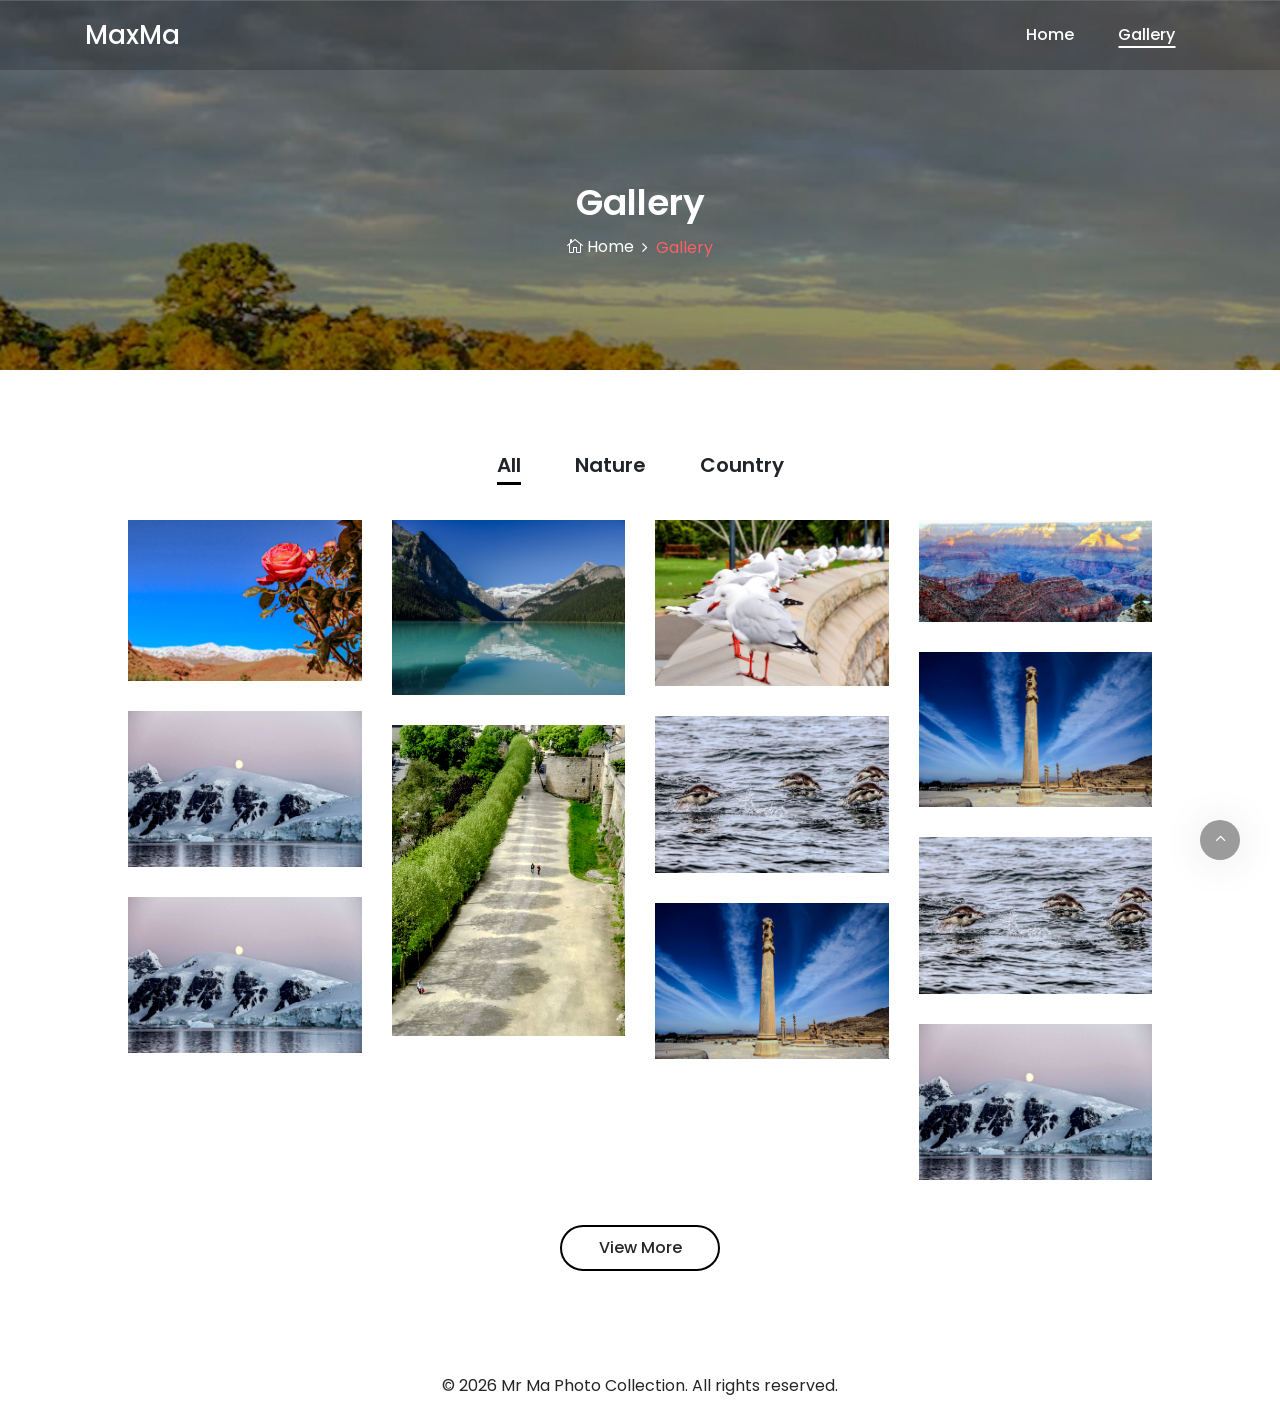
==== commit 116e6879: "Add files via upload" ====
--- a/gallery.html
+++ b/gallery.html
@@ -136,10 +136,10 @@
                     <div class="alime-projects-menu wow fadeInUp" data-wow-delay="100ms">
                         <div class="portfolio-menu text-center">
                             <button class="btn active" data-filter="*">All</button>
-                            <button class="btn" data-filter=".human">Human</button>
+                            <!--<button class="btn" data-filter=".human">Human</button>-->
                             <button class="btn" data-filter=".nature">Nature</button>
                             <button class="btn" data-filter=".country">Country</button>
-                            <button class="btn" data-filter=".video">Video</button>
+                            <!--<button class="btn" data-filter=".video">Video</button>-->
                         </div>
                     </div>
                 </div>
@@ -277,7 +277,7 @@
     <!-- Gallery Area End -->
 
     <!-- Follow Area Start -->
-    <div class="follow-area clearfix">
+<!--    <div class="follow-area clearfix">
         <div class="container">
             <div class="row">
                 <div class="col-12">
@@ -287,12 +287,12 @@
                     </div>
                 </div>
             </div>
-        </div>
+        </div>-->
 
         <!-- Instagram Feed Area -->
-        <div class="instragram-feed-area owl-carousel">
-            <!-- Single Instagram Item -->
-            <div class="single-instagram-item">
+        <!--<div class="instragram-feed-area owl-carousel">-->
+            <!-- Single Instagram Item -->
+  <!--          <div class="single-instagram-item">
                 <img src="img/bg-img/11.jpg" alt="">
                 <div class="instagram-hover-content text-center d-flex align-items-center justify-content-center">
                     <a href="#">
@@ -300,9 +300,9 @@
                         <span>Alime_photographer</span>
                     </a>
                 </div>
-            </div>
-            <!-- Single Instagram Item -->
-            <div class="single-instagram-item">
+            </div>-->
+            <!-- Single Instagram Item -->
+            <!--<div class="single-instagram-item">
                 <img src="img/bg-img/12.jpg" alt="">
                 <div class="instagram-hover-content text-center d-flex align-items-center justify-content-center">
                     <a href="#">
@@ -310,9 +310,9 @@
                         <span>Alime_photographer</span>
                     </a>
                 </div>
-            </div>
-            <!-- Single Instagram Item -->
-            <div class="single-instagram-item">
+            </div>-->
+            <!-- Single Instagram Item -->
+           <!-- <div class="single-instagram-item">
                 <img src="img/bg-img/13.jpg" alt="">
                 <div class="instagram-hover-content text-center d-flex align-items-center justify-content-center">
                     <a href="#">
@@ -320,9 +320,9 @@
                         <span>Alime_photographer</span>
                     </a>
                 </div>
-            </div>
-            <!-- Single Instagram Item -->
-            <div class="single-instagram-item">
+            </div>-->
+            <!-- Single Instagram Item -->
+            <!--<div class="single-instagram-item">
                 <img src="img/bg-img/14.jpg" alt="">
                 <div class="instagram-hover-content text-center d-flex align-items-center justify-content-center">
                     <a href="#">
@@ -330,9 +330,9 @@
                         <span>Alime_photographer</span>
                     </a>
                 </div>
-            </div>
-            <!-- Single Instagram Item -->
-            <div class="single-instagram-item">
+            </div>-->
+            <!-- Single Instagram Item -->
+           <!-- <div class="single-instagram-item">
                 <img src="img/bg-img/15.jpg" alt="">
                 <div class="instagram-hover-content text-center d-flex align-items-center justify-content-center">
                     <a href="#">
@@ -340,9 +340,9 @@
                         <span>Alime_photographer</span>
                     </a>
                 </div>
-            </div>
-            <!-- Single Instagram Item -->
-            <div class="single-instagram-item">
+            </div>-->
+            <!-- Single Instagram Item -->
+   <!--         <div class="single-instagram-item">
                 <img src="img/bg-img/16.jpg" alt="">
                 <div class="instagram-hover-content text-center d-flex align-items-center justify-content-center">
                     <a href="#">
@@ -350,9 +350,9 @@
                         <span>Alime_photographer</span>
                     </a>
                 </div>
-            </div>
-        </div>
-    </div>
+            </div>-->
+     <!--   </div>
+    </div>-->
     <!-- Follow Area End -->
 
     <!-- Footer Area Start -->
@@ -360,24 +360,24 @@
         <div class="container">
             <div class="row">
                 <div class="col-12">
-                    <div class="footer-content d-flex align-items-center justify-content-between">
+                    <div class="footer-content d-flex align-items-center justify-content-center">
                         <!-- Copywrite Text -->
-                        <div class="copywrite-text">
+                                                <div class="copywrite-text">
                             <p><!-- Link back to Colorlib can't be removed. Template is licensed under CC BY 3.0. -->
-Copyright &copy;<script>document.write(new Date().getFullYear());</script> All rights reserved | This template is made with <i class="fa fa-heart-o" aria-hidden="true"></i> by <a href="https://colorlib.com" target="_blank">Colorlib</a>
+<!--Copyright &copy;<script>document.write(new Date().getFullYear());</script>--> © 2026 Mr Ma Photo Collection. All rights reserved. <!--<i class="fa fa-heart-o" aria-hidden="true"></i> by <a href="https://colorlib.com" target="_blank">Colorlib</a>-->
 <!-- Link back to Colorlib can't be removed. Template is licensed under CC BY 3.0. --></p>
                         </div>
                         <!-- Footer Logo -->
-                        <div class="footer-logo">
+                     <!--   <div class="footer-logo">
                             <a href="#"><img src="img/core-img/logo2.png" alt=""></a>
-                        </div>
+                        </div>-->
                         <!-- Social Info -->
-                        <div class="social-info">
+           <!--             <div class="social-info">
                             <a href="#"><i class="ti-facebook" aria-hidden="true"></i></a>
                             <a href="#"><i class="ti-twitter-alt" aria-hidden="true"></i></a>
                             <a href="#"><i class="ti-linkedin" aria-hidden="true"></i></a>
                             <a href="#"><i class="ti-pinterest" aria-hidden="true"></i></a>
-                        </div>
+                        </div>-->
                     </div>
                 </div>
             </div>
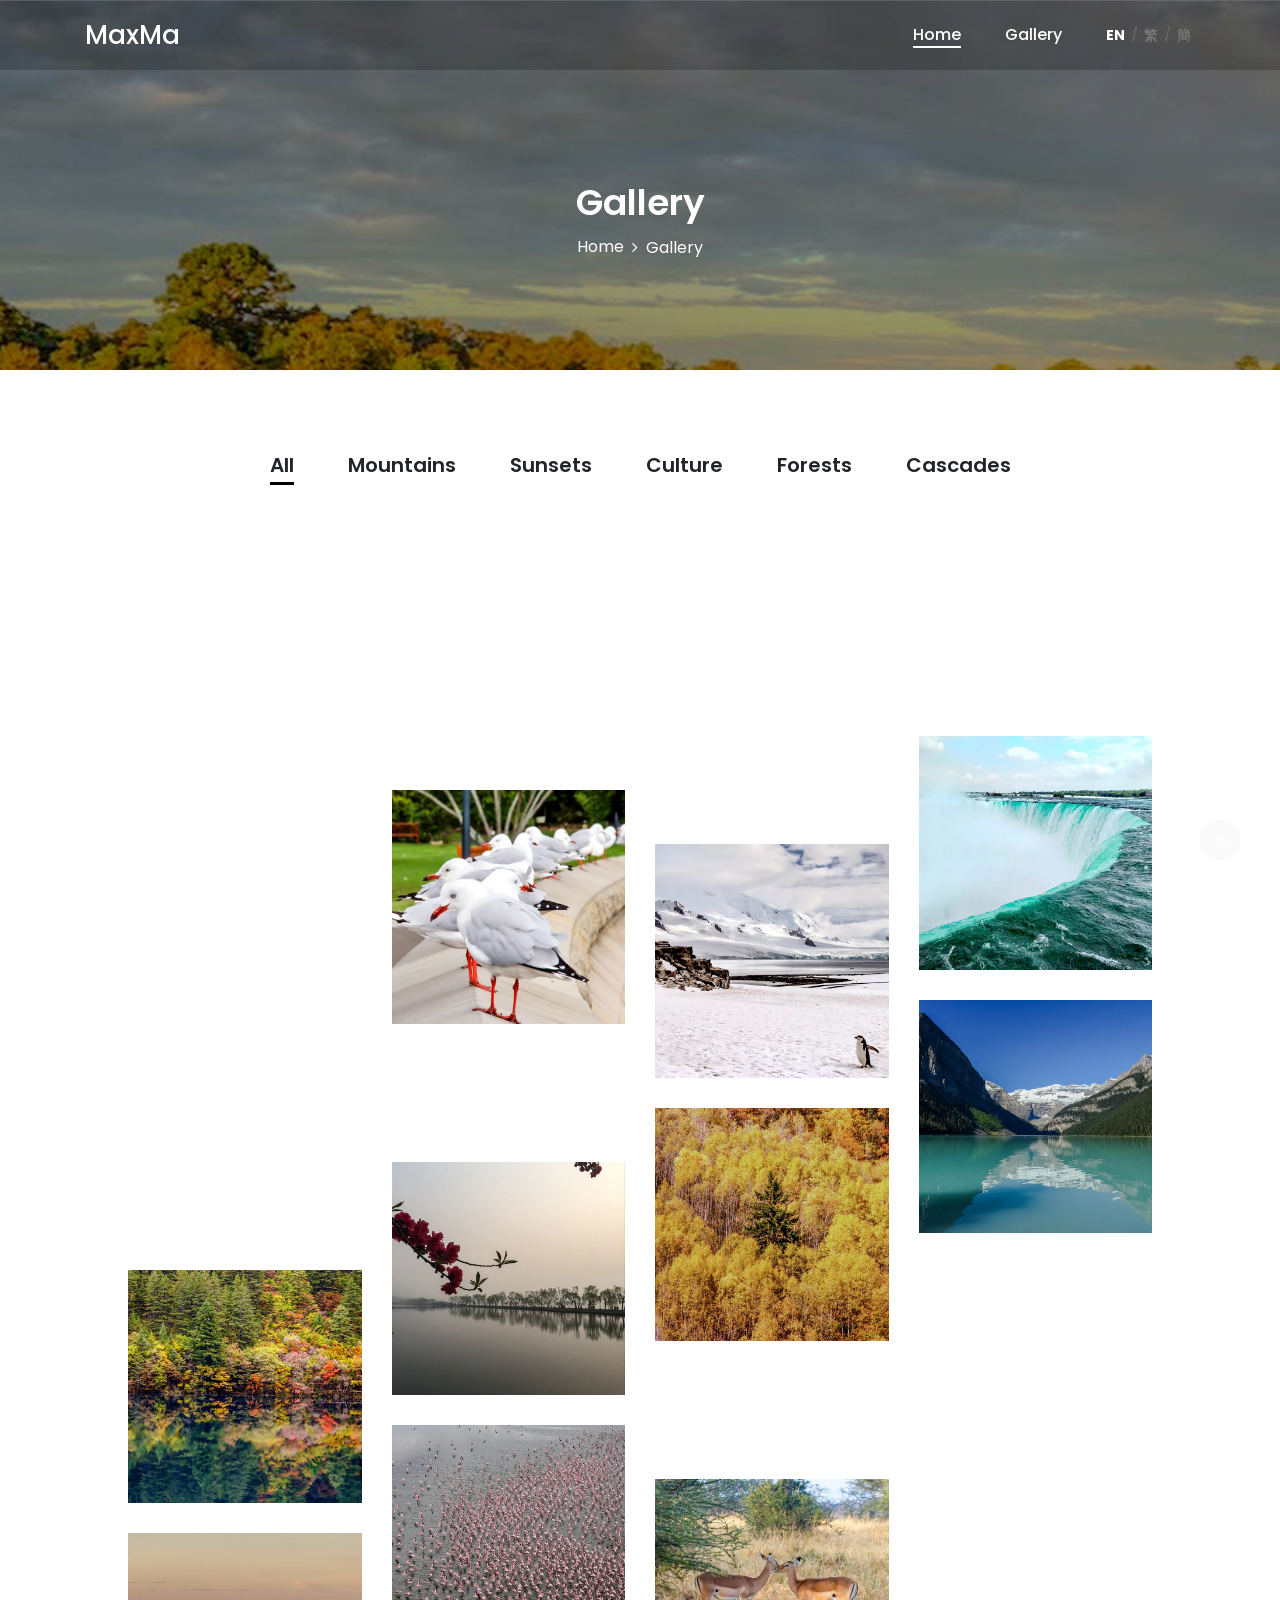
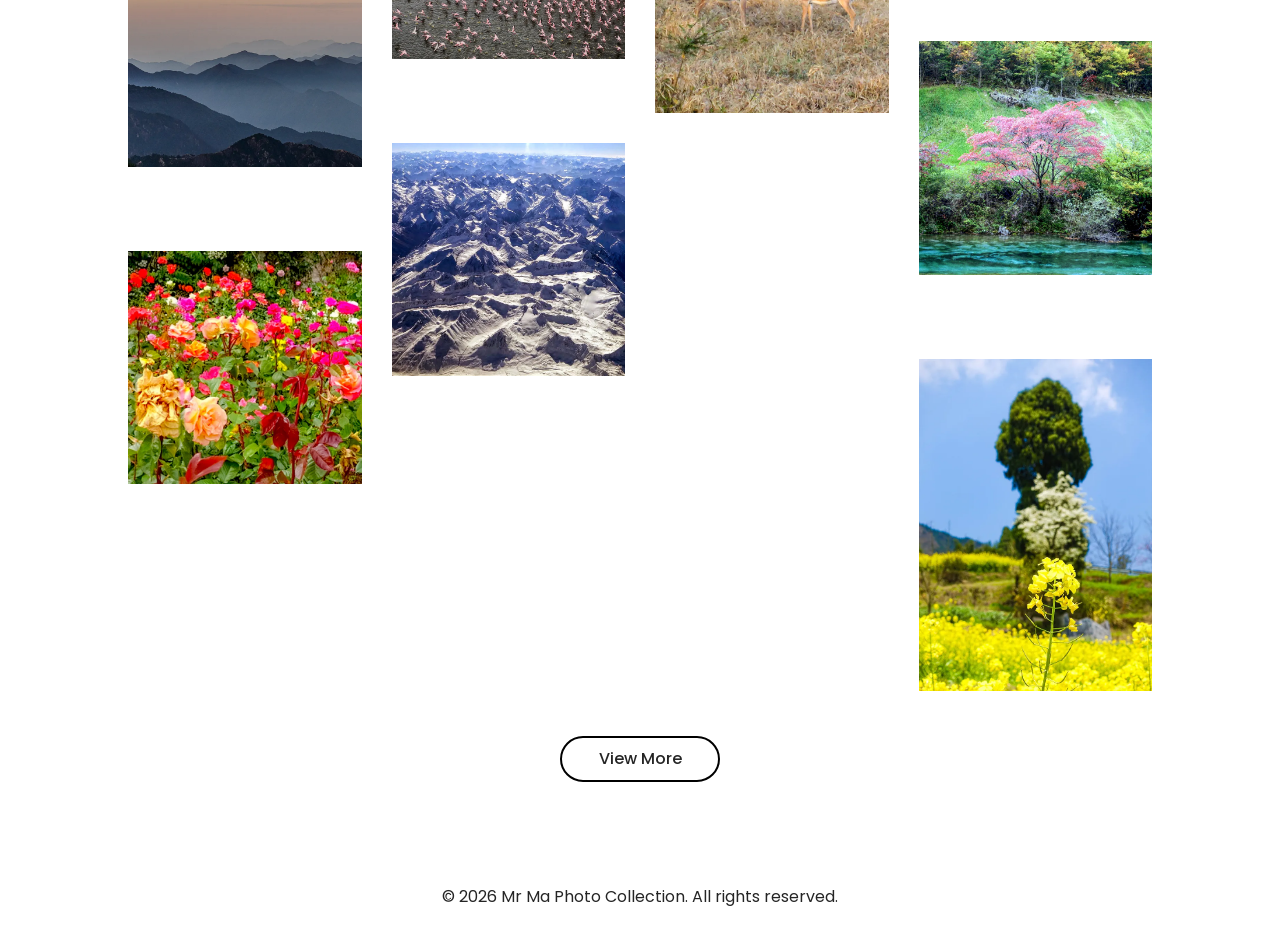
==== commit bf1eefd7: "Add files via upload" ====
--- a/gallery.html
+++ b/gallery.html
@@ -8,14 +8,51 @@
     <meta name="viewport" content="width=device-width, initial-scale=1, shrink-to-fit=no">
 
     <!-- Title -->
-    <title>Alime - Photography HTML Template</title>
+    <title>Max Ma Collection</title>
 
     <!-- Favicon -->
-    <link rel="icon" href="./img/core-img/favicon.png">
+    <link rel="icon" href="./img/core-img/maxma-logo.png">
 
     <!-- Stylesheet -->
     <link rel="stylesheet" href="style.css">
-
+    <!-- 語言切換按鈕專用樣式 -->
+    <style>
+        .lang-switcher {
+            display: inline-flex;
+            align-items: center;
+            margin-left: 20px;
+            font-family: inherit;
+            font-size: 14px;
+            font-weight: 500;
+        }
+        .lang-btn {
+            background: none;
+            border: none;
+            cursor: pointer;
+            padding: 0 4px;
+            color: #888;
+            transition: color 0.3s;
+        }
+        .lang-btn.active {
+            color: #fff;
+            font-weight: bold;
+        }
+        .lang-divider {
+            color: #666;
+            margin: 0 2px;
+        }
+		@media only screen and (max-width: 991px) {
+			        .lang-btn.active {
+            color: #000;
+            font-weight: bold;
+        }
+			.classy-menu-open .classycloseIcon,
+    .classycloseIcon {
+        display: none !important;
+    }
+    }
+		}
+    </style>
 </head>
 
 <body>
@@ -70,7 +107,8 @@
                             <!-- Nav Start -->
                             <div class="classynav">
                                 <ul id="nav">
-                                    <li><a href="./index.html">Home</a></li>
+									<li class="active"><a href="./index.html" data-key="home">Home</a></li>
+                                    <li><a href="./gallery.html" data-key="gallery">Gallery</a></li>
 <!--                                    <li><a href="#">Pages</a>
                                         <ul class="dropdown">
                                             <li><a href="./index.html">- Home</a></li>
@@ -90,11 +128,17 @@
                                         </ul>
                                     </li>-->
                                     <!--<li><a href="./about.html">About</a></li>-->
-                                    <li class="active"><a href="./gallery.html">Gallery</a></li>
                                     <!--<li><a href="./blog.html">Blog</a></li>-->
                                     <!--<li><a href="./contact.html">Contact</a></li>-->
                                 </ul>
-
+                                <!-- 三語切換按鈕 (EN / 繁 / 簡) -->
+                                <div class="lang-switcher">
+                                    <button class="lang-btn active" id="btn-en" onclick="switchLanguage('en')">EN</button>
+                                    <span class="lang-divider">/</span>
+                                    <button class="lang-btn" id="btn-tc" onclick="switchLanguage('tc')">繁</button>
+                                    <span class="lang-divider">/</span>
+                                    <button class="lang-btn" id="btn-sc" onclick="switchLanguage('sc')">簡</button>
+                                </div>
                                 <!-- Search Icon -->
                                 <!--<div class="search-icon" data-toggle="modal" data-target="#searchModal"><i class="ti-search"></i></div>-->
                             </div>
@@ -113,11 +157,11 @@
             <div class="row h-100 align-items-center">
                 <div class="col-12">
                     <div class="breadcrumb-content text-center">
-                        <h2 class="page-title">Gallery</h2>
+                        <h2 class="page-title" data-key="gallery">Gallery</h2>
                         <nav aria-label="breadcrumb">
                             <ol class="breadcrumb justify-content-center">
-                                <li class="breadcrumb-item"><a href="index.html"><i class="icon_house_alt"></i> Home</a></li>
-                                <li class="breadcrumb-item active" aria-current="page">Gallery</li>
+                                <li class="breadcrumb-item" data-key="home"><a href="index.html"><i class="icon_house_alt"></i> Home</a></li>
+                                <li class="breadcrumb-item active" aria-current="page" data-key="gallery">Gallery</li>
                             </ol>
                         </nav>
                     </div>
@@ -127,19 +171,20 @@
     </section>
     <!-- Breadcrumb Area End -->
 
-    <!-- Gallery Area Start -->
+        <!-- Gallery Area Start -->
     <div class="alime-portfolio-area section-padding-80 clearfix">
         <div class="container-fluid">
             <div class="row">
                 <div class="col-12">
                     <!-- Projects Menu -->
-                    <div class="alime-projects-menu wow fadeInUp" data-wow-delay="100ms">
+                    <div class="alime-projects-menu">
                         <div class="portfolio-menu text-center">
-                            <button class="btn active" data-filter="*">All</button>
-                            <!--<button class="btn" data-filter=".human">Human</button>-->
-                            <button class="btn" data-filter=".nature">Nature</button>
-                            <button class="btn" data-filter=".country">Country</button>
-                            <!--<button class="btn" data-filter=".video">Video</button>-->
+                            <button class="btn active" data-filter="*" data-key="filterAll">All</button>
+                            <button class="btn" data-filter=".mountains" data-key="filterMountains">Mountains</button>
+                            <button class="btn" data-filter=".sunsets" data-key="filterSunsets">Sunsets</button>
+                            <button class="btn" data-filter=".culture" data-key="filterCulture">Culture</button>
+                            <button class="btn" data-filter=".forests" data-key="filterForests">Forests</button>
+                            <button class="btn" data-filter=".cascades" data-key="filterCascades">Cascades</button>
                         </div>
                     </div>
                 </div>
@@ -147,129 +192,510 @@
 
             <div class="row alime-portfolio">
                 <!-- Single Gallery Item -->
-                <div class="col-12 col-sm-6 col-lg-3 single_gallery_item nature mb-30 wow fadeInUp" data-wow-delay="100ms">
-                    <div class="single-portfolio-content">
-                        <img src="img/bg-img/39.jpg" alt="">
-                        <div class="hover-content">
-                            <a href="img/bg-img/39.jpg" class="portfolio-img">+</a>
-                        </div>
-                    </div>
-                </div>
-
-                <!-- Single Gallery Item -->
-                <div class="col-12 col-sm-6 col-lg-3 single_gallery_item video human mb-30 wow fadeInUp" data-wow-delay="300ms">
-                    <div class="single-portfolio-content">
-                        <img src="img/bg-img/40.jpg" alt="">
-                        <div class="hover-content">
-                            <a href="img/bg-img/40.jpg" class="portfolio-img">+</a>
-                        </div>
-                    </div>
-                </div>
-
-                <!-- Single Gallery Item -->
-                <div class="col-12 col-sm-6 col-lg-3 single_gallery_item country mb-30 wow fadeInUp" data-wow-delay="500ms">
-                    <div class="single-portfolio-content">
-                        <img src="img/bg-img/41.jpg" alt="">
-                        <div class="hover-content">
-                            <a href="img/bg-img/41.jpg" class="portfolio-img">+</a>
-                        </div>
-                    </div>
-                </div>
-
-                <!-- Single Gallery Item -->
-                <div class="col-12 col-sm-6 col-lg-3 single_gallery_item human mb-30 wow fadeInUp" data-wow-delay="700ms">
-                    <div class="single-portfolio-content">
-                        <img src="img/bg-img/42.jpg" alt="">
-                        <div class="hover-content">
-                            <a href="img/bg-img/42.jpg" class="portfolio-img">+</a>
-                        </div>
-                    </div>
-                </div>
-
-                <!-- Single Gallery Item -->
-                <div class="col-12 col-sm-6 col-lg-3 single_gallery_item nature mb-30 wow fadeInUp" data-wow-delay="100ms">
-                    <div class="single-portfolio-content">
-                        <img src="img/bg-img/43.jpg" alt="">
-                        <div class="hover-content">
-                            <a href="img/bg-img/43.jpg" class="portfolio-img">+</a>
-                        </div>
-                    </div>
-                </div>
-
-                <!-- Single Gallery Item -->
-                <div class="col-12 col-sm-6 col-lg-3 single_gallery_item video country mb-30 wow fadeInUp" data-wow-delay="300ms">
-                    <div class="single-portfolio-content">
-                        <img src="img/bg-img/44.jpg" alt="">
-                        <div class="hover-content">
-                            <a href="img/bg-img/44.jpg" class="portfolio-img">+</a>
-                        </div>
-                    </div>
-                </div>
-
-                <!-- Single Gallery Item -->
-                <div class="col-12 col-sm-6 col-lg-3 single_gallery_item human mb-30 wow fadeInUp" data-wow-delay="500ms">
-                    <div class="single-portfolio-content">
-                        <img src="img/bg-img/45.jpg" alt="">
-                        <div class="hover-content">
-                            <a href="img/bg-img/45.jpg" class="portfolio-img">+</a>
-                        </div>
-                    </div>
-                </div>
-
-                <!-- Single Gallery Item -->
-                <div class="col-12 col-sm-6 col-lg-3 single_gallery_item nature mb-30 wow fadeInUp" data-wow-delay="700ms">
-                    <div class="single-portfolio-content">
-                        <img src="img/bg-img/46.jpg" alt="">
-                        <div class="hover-content">
-                            <a href="img/bg-img/46.jpg" class="portfolio-img">+</a>
-                        </div>
-                    </div>
-                </div>
-
-                <!-- Single Gallery Item -->
-                <div class="col-12 col-sm-6 col-lg-3 single_gallery_item video country mb-30 wow fadeInUp" data-wow-delay="100ms">
-                    <div class="single-portfolio-content">
-                        <img src="img/bg-img/47.jpg" alt="">
-                        <div class="hover-content">
-                            <a href="img/bg-img/47.jpg" class="portfolio-img">+</a>
-                        </div>
-                    </div>
-                </div>
-
-                <!-- Single Gallery Item -->
-                <div class="col-12 col-sm-6 col-lg-3 single_gallery_item human mb-30 wow fadeInUp" data-wow-delay="300ms">
-                    <div class="single-portfolio-content">
-                        <img src="img/bg-img/48.jpg" alt="">
-                        <div class="hover-content">
-                            <a href="img/bg-img/48.jpg" class="portfolio-img">+</a>
-                        </div>
-                    </div>
-                </div>
-
-                <!-- Single Gallery Item -->
-                <div class="col-12 col-sm-6 col-lg-3 single_gallery_item country mb-30 wow fadeInUp" data-wow-delay="500ms">
-                    <div class="single-portfolio-content">
-                        <img src="img/bg-img/49.jpg" alt="">
-                        <div class="hover-content">
-                            <a href="img/bg-img/49.jpg" class="portfolio-img">+</a>
-                        </div>
-                    </div>
-                </div>
-
-                <!-- Single Gallery Item -->
-                <div class="col-12 col-sm-6 col-lg-3 single_gallery_item country mb-30 wow fadeInUp" data-wow-delay="700ms">
-                    <div class="single-portfolio-content">
-                        <img src="img/bg-img/50.jpg" alt="">
-                        <div class="hover-content">
-                            <a href="img/bg-img/50.jpg" class="portfolio-img">+</a>
-                        </div>
-                    </div>
-                </div>
+                <div class="col-12 col-sm-6 col-lg-3 single_gallery_item mountains mb-30 wow fadeInUp" data-wow-delay="100ms">
+                    <div class="single-portfolio-content">
+                        <img src="img/bg-img/1.webp" alt="">
+                        <div class="hover-content">
+                            <a href="img/bg-img/#" class="portfolio-img">+</a>
+                        </div>
+                    </div>
+                </div>
+
+                <!-- Single Gallery Item -->
+                <div class="col-12 col-sm-6 col-lg-3 single_gallery_item sunsets mb-30 wow fadeInUp" data-wow-delay="300ms">
+                    <div class="single-portfolio-content">
+                        <img src="img/bg-img/2.webp" alt="">
+                        <div class="hover-content">
+                            <a href="img/bg-img/#" class="portfolio-img">+</a>
+                        </div>
+                    </div>
+                </div>
+
+                <!-- Single Gallery Item -->
+                <div class="col-12 col-sm-6 col-lg-3 single_gallery_item culture mb-30 wow fadeInUp" data-wow-delay="500ms">
+                    <div class="single-portfolio-content">
+                        <img src="img/bg-img/3.webp" alt="">
+                        <div class="hover-content">
+                            <a href="img/bg-img/#" class="portfolio-img">+</a>
+                        </div>
+                    </div>
+                </div>
+
+                <!-- Single Gallery Item -->
+                <div class="col-12 col-sm-6 col-lg-3 single_gallery_item forests mb-30 wow fadeInUp" data-wow-delay="700ms">
+                    <div class="single-portfolio-content">
+                        <img src="img/bg-img/4.webp" alt="">
+                        <div class="hover-content">
+                            <a href="img/bg-img/#" class="portfolio-img">+</a>
+                        </div>
+                    </div>
+                </div>
+
+                <!-- Single Gallery Item -->
+                <div class="col-12 col-sm-6 col-lg-3 single_gallery_item cascades mb-30 wow fadeInUp" data-wow-delay="100ms">
+                    <div class="single-portfolio-content">
+                        <img src="img/bg-img/5.webp" alt="">
+                        <div class="hover-content">
+                            <a href="img/bg-img/#" class="portfolio-img">+</a>
+                        </div>
+                    </div>
+                </div>
+
+                <!-- Single Gallery Item -->
+                <div class="col-12 col-sm-6 col-lg-3 single_gallery_item mountains mb-30 wow fadeInUp" data-wow-delay="300ms">
+                    <div class="single-portfolio-content">
+                        <img src="img/bg-img/6.webp" alt="">
+                        <div class="hover-content">
+                            <a href="img/bg-img/#" class="portfolio-img">+</a>
+                        </div>
+                    </div>
+                </div>
+
+                <!-- Single Gallery Item -->
+                <div class="col-12 col-sm-6 col-lg-3 single_gallery_item sunsets mb-30 wow fadeInUp" data-wow-delay="500ms">
+                    <div class="single-portfolio-content">
+                        <img src="img/bg-img/7.webp" alt="">
+                        <div class="hover-content">
+                            <a href="img/bg-img/#" class="portfolio-img">+</a>
+                        </div>
+                    </div>
+                </div>
+
+                <!-- Single Gallery Item -->
+                <div class="col-12 col-sm-6 col-lg-3 single_gallery_item culture mb-30 wow fadeInUp" data-wow-delay="700ms">
+                    <div class="single-portfolio-content">
+                        <img src="img/bg-img/8.webp" alt="">
+                        <div class="hover-content">
+                            <a href="img/bg-img/#" class="portfolio-img">+</a>
+                        </div>
+                    </div>
+                </div>
+
+                <!-- Single Gallery Item -->
+                <div class="col-12 col-sm-6 col-lg-6 single_gallery_item forests mb-30 wow fadeInUp" data-wow-delay="100ms">
+                    <div class="single-portfolio-content">
+                        <img src="img/bg-img/9.webp" alt="">
+                        <div class="hover-content">
+                            <a href="img/bg-img/#" class="portfolio-img">+</a>
+                        </div>
+                    </div>
+                </div>
+
+                <!-- Single Gallery Item -->
+                <div class="col-12 col-sm-6 col-lg-3 single_gallery_item cascades mb-30 wow fadeInUp" data-wow-delay="300ms">
+                    <div class="single-portfolio-content">
+                        <img src="img/bg-img/10.webp" alt="">
+                        <div class="hover-content">
+                            <a href="img/bg-img/#" class="portfolio-img">+</a>
+                        </div>
+                    </div>
+                </div>
+
+                <!-- Single Gallery Item -->
+                <div class="col-12 col-sm-6 col-lg-3 single_gallery_item mountains mb-30 wow fadeInUp" data-wow-delay="500ms">
+                    <div class="single-portfolio-content">
+                        <img src="img/bg-img/11.webp" alt="">
+                        <div class="hover-content">
+                            <a href="img/bg-img/#" class="portfolio-img">+</a>
+                        </div>
+                    </div>
+                </div>
+				
+                <!-- Single Gallery Item -->
+                <div class="col-12 col-sm-6 col-lg-3 single_gallery_item mountains mb-30 wow fadeInUp" data-wow-delay="500ms">
+                    <div class="single-portfolio-content">
+                        <img src="img/bg-img/12.webp" alt="">
+                        <div class="hover-content">
+                            <a href="img/bg-img/#" class="portfolio-img">+</a>
+                        </div>
+                    </div>
+                </div>
+				
+                <!-- Single Gallery Item -->
+                <div class="col-12 col-sm-6 col-lg-3 single_gallery_item mountains mb-30 wow fadeInUp" data-wow-delay="500ms">
+                    <div class="single-portfolio-content">
+                        <img src="img/bg-img/13.webp" alt="">
+                        <div class="hover-content">
+                            <a href="img/bg-img/#" class="portfolio-img">+</a>
+                        </div>
+                    </div>
+                </div>
+				
+                <!-- Single Gallery Item -->
+                <div class="col-12 col-sm-6 col-lg-3 single_gallery_item mountains mb-30 wow fadeInUp" data-wow-delay="500ms">
+                    <div class="single-portfolio-content">
+                        <img src="img/bg-img/14.webp" alt="">
+                        <div class="hover-content">
+                            <a href="img/bg-img/#" class="portfolio-img">+</a>
+                        </div>
+                    </div>
+                </div>
+				
+                <!-- Single Gallery Item -->
+                <div class="col-12 col-sm-6 col-lg-6 single_gallery_item mountains mb-30 wow fadeInUp" data-wow-delay="500ms">
+                    <div class="single-portfolio-content">
+                        <img src="img/bg-img/15.webp" alt="">
+                        <div class="hover-content">
+                            <a href="img/bg-img/#" class="portfolio-img">+</a>
+                        </div>
+                    </div>
+                </div>
+				
+                <!-- Single Gallery Item -->
+                <div class="col-12 col-sm-6 col-lg-3 single_gallery_item mountains mb-30 wow fadeInUp" data-wow-delay="500ms">
+                    <div class="single-portfolio-content">
+                        <img src="img/bg-img/16.webp" alt="">
+                        <div class="hover-content">
+                            <a href="img/bg-img/#" class="portfolio-img">+</a>
+                        </div>
+                    </div>
+                </div>
+				
+                <!-- Single Gallery Item -->
+                <div class="col-12 col-sm-6 col-lg-3 single_gallery_item mountains mb-30 wow fadeInUp" data-wow-delay="500ms">
+                    <div class="single-portfolio-content">
+                        <img src="img/bg-img/17.webp" alt="">
+                        <div class="hover-content">
+                            <a href="img/bg-img/#" class="portfolio-img">+</a>
+                        </div>
+                    </div>
+                </div>
+				
+                <!-- Single Gallery Item -->
+                <div class="col-12 col-sm-6 col-lg-3 single_gallery_item mountains mb-30 wow fadeInUp" data-wow-delay="500ms">
+                    <div class="single-portfolio-content">
+                        <img src="img/bg-img/18.webp" alt="">
+                        <div class="hover-content">
+                            <a href="img/bg-img/#" class="portfolio-img">+</a>
+                        </div>
+                    </div>
+                </div>
+				
+                <!-- Single Gallery Item -->
+                <div class="col-12 col-sm-6 col-lg-3 single_gallery_item mountains mb-30 wow fadeInUp" data-wow-delay="500ms">
+                    <div class="single-portfolio-content">
+                        <img src="img/bg-img/19.webp" alt="">
+                        <div class="hover-content">
+                            <a href="img/bg-img/#" class="portfolio-img">+</a>
+                        </div>
+                    </div>
+                </div>
+				
+                <!-- Single Gallery Item -->
+                <div class="col-12 col-sm-6 col-lg-3 single_gallery_item mountains mb-30 wow fadeInUp" data-wow-delay="500ms">
+                    <div class="single-portfolio-content">
+                        <img src="img/bg-img/20.webp" alt="">
+                        <div class="hover-content">
+                            <a href="img/bg-img/#" class="portfolio-img">+</a>
+                        </div>
+                    </div>
+                </div>
+				
+                <!-- Single Gallery Item -->
+                <div class="col-12 col-sm-6 col-lg-3 single_gallery_item mountains mb-30 wow fadeInUp" data-wow-delay="500ms">
+                    <div class="single-portfolio-content">
+                        <img src="img/bg-img/21.webp" alt="">
+                        <div class="hover-content">
+                            <a href="img/bg-img/#" class="portfolio-img">+</a>
+                        </div>
+                    </div>
+                </div>
+				
+                <!-- Single Gallery Item -->
+                <div class="col-12 col-sm-6 col-lg-3 single_gallery_item mountains mb-30 wow fadeInUp" data-wow-delay="500ms">
+                    <div class="single-portfolio-content">
+                        <img src="img/bg-img/22.webp" alt="">
+                        <div class="hover-content">
+                            <a href="img/bg-img/#" class="portfolio-img">+</a>
+                        </div>
+                    </div>
+                </div>
+				
+                <!-- Single Gallery Item -->
+                <div class="col-12 col-sm-6 col-lg-3 single_gallery_item mountains mb-30 wow fadeInUp" data-wow-delay="500ms">
+                    <div class="single-portfolio-content">
+                        <img src="img/bg-img/23.webp" alt="">
+                        <div class="hover-content">
+                            <a href="img/bg-img/#" class="portfolio-img">+</a>
+                        </div>
+                    </div>
+                </div>
+					
+                <!-- Single Gallery Item -->
+                <div class="col-12 col-sm-6 col-lg-6 single_gallery_item mountains mb-30 wow fadeInUp" data-wow-delay="500ms">
+                    <div class="single-portfolio-content">
+                        <img src="img/bg-img/24.webp" alt="">
+                        <div class="hover-content">
+                            <a href="img/bg-img/#" class="portfolio-img">+</a>
+                        </div>
+                    </div>
+                </div>
+					
+                <!-- Single Gallery Item -->
+                <div class="col-12 col-sm-6 col-lg-3 single_gallery_item mountains mb-30 wow fadeInUp" data-wow-delay="500ms">
+                    <div class="single-portfolio-content">
+                        <img src="img/bg-img/25.webp" alt="">
+                        <div class="hover-content">
+                            <a href="img/bg-img/#" class="portfolio-img">+</a>
+                        </div>
+                    </div>
+                </div>
+					
+                <!-- Single Gallery Item -->
+                <div class="col-12 col-sm-6 col-lg-3 single_gallery_item mountains mb-30 wow fadeInUp" data-wow-delay="500ms">
+                    <div class="single-portfolio-content">
+                        <img src="img/bg-img/26.webp" alt="">
+                        <div class="hover-content">
+                            <a href="img/bg-img/#" class="portfolio-img">+</a>
+                        </div>
+                    </div>
+                </div>
+					
+                <!-- Single Gallery Item -->
+                <div class="col-12 col-sm-6 col-lg-3 single_gallery_item mountains mb-30 wow fadeInUp" data-wow-delay="500ms">
+                    <div class="single-portfolio-content">
+                        <img src="img/bg-img/27.webp" alt="">
+                        <div class="hover-content">
+                            <a href="img/bg-img/#" class="portfolio-img">+</a>
+                        </div>
+                    </div>
+                </div>
+					
+                <!-- Single Gallery Item -->
+                <div class="col-12 col-sm-6 col-lg-3 single_gallery_item mountains mb-30 wow fadeInUp" data-wow-delay="500ms">
+                    <div class="single-portfolio-content">
+                        <img src="img/bg-img/28.webp" alt="">
+                        <div class="hover-content">
+                            <a href="img/bg-img/#" class="portfolio-img">+</a>
+                        </div>
+                    </div>
+                </div>
+					
+                <!-- Single Gallery Item -->
+                <div class="col-12 col-sm-6 col-lg-3 single_gallery_item mountains mb-30 wow fadeInUp" data-wow-delay="500ms">
+                    <div class="single-portfolio-content">
+                        <img src="img/bg-img/29.webp" alt="">
+                        <div class="hover-content">
+                            <a href="img/bg-img/#" class="portfolio-img">+</a>
+                        </div>
+                    </div>
+                </div>
+					
+                <!-- Single Gallery Item -->
+                <div class="col-12 col-sm-6 col-lg-3 single_gallery_item mountains mb-30 wow fadeInUp" data-wow-delay="500ms">
+                    <div class="single-portfolio-content">
+                        <img src="img/bg-img/30.webp" alt="">
+                        <div class="hover-content">
+                            <a href="img/bg-img/#" class="portfolio-img">+</a>
+                        </div>
+                    </div>
+                </div>
+					
+                <!-- Single Gallery Item -->
+                <div class="col-12 col-sm-6 col-lg-3 single_gallery_item mountains mb-30 wow fadeInUp" data-wow-delay="500ms">
+                    <div class="single-portfolio-content">
+                        <img src="img/bg-img/31.webp" alt="">
+                        <div class="hover-content">
+                            <a href="img/bg-img/#" class="portfolio-img">+</a>
+                        </div>
+                    </div>
+                </div>
+					
+                <!-- Single Gallery Item -->
+                <div class="col-12 col-sm-6 col-lg-3 single_gallery_item mountains mb-30 wow fadeInUp" data-wow-delay="500ms">
+                    <div class="single-portfolio-content">
+                        <img src="img/bg-img/32.webp" alt="">
+                        <div class="hover-content">
+                            <a href="img/bg-img/#" class="portfolio-img">+</a>
+                        </div>
+                    </div>
+                </div>
+					
+                <!-- Single Gallery Item -->
+                <div class="col-12 col-sm-6 col-lg-3 single_gallery_item mountains mb-30 wow fadeInUp" data-wow-delay="500ms">
+                    <div class="single-portfolio-content">
+                        <img src="img/bg-img/33.webp" alt="">
+                        <div class="hover-content">
+                            <a href="img/bg-img/#" class="portfolio-img">+</a>
+                        </div>
+                    </div>
+                </div>
+					
+                <!-- Single Gallery Item -->
+                <div class="col-12 col-sm-6 col-lg-6 single_gallery_item mountains mb-30 wow fadeInUp" data-wow-delay="500ms">
+                    <div class="single-portfolio-content">
+                        <img src="img/bg-img/34.webp" alt="">
+                        <div class="hover-content">
+                            <a href="img/bg-img/#" class="portfolio-img">+</a>
+                        </div>
+                    </div>
+                </div>
+					
+                <!-- Single Gallery Item -->
+                <div class="col-12 col-sm-6 col-lg-3 single_gallery_item mountains mb-30 wow fadeInUp" data-wow-delay="500ms">
+                    <div class="single-portfolio-content">
+                        <img src="img/bg-img/35.webp" alt="">
+                        <div class="hover-content">
+                            <a href="img/bg-img/#" class="portfolio-img">+</a>
+                        </div>
+                    </div>
+                </div>
+					
+                <!-- Single Gallery Item -->
+                <div class="col-12 col-sm-6 col-lg-3 single_gallery_item mountains mb-30 wow fadeInUp" data-wow-delay="500ms">
+                    <div class="single-portfolio-content">
+                        <img src="img/bg-img/36.webp" alt="">
+                        <div class="hover-content">
+                            <a href="img/bg-img/#" class="portfolio-img">+</a>
+                        </div>
+                    </div>
+                </div>
+					
+                <!-- Single Gallery Item -->
+                <div class="col-12 col-sm-6 col-lg-3 single_gallery_item mountains mb-30 wow fadeInUp" data-wow-delay="500ms">
+                    <div class="single-portfolio-content">
+                        <img src="img/bg-img/37.webp" alt="">
+                        <div class="hover-content">
+                            <a href="img/bg-img/#" class="portfolio-img">+</a>
+                        </div>
+                    </div>
+                </div>
+					
+                <!-- Single Gallery Item -->
+                <div class="col-12 col-sm-6 col-lg-3 single_gallery_item mountains mb-30 wow fadeInUp" data-wow-delay="500ms">
+                    <div class="single-portfolio-content">
+                        <img src="img/bg-img/38.webp" alt="">
+                        <div class="hover-content">
+                            <a href="img/bg-img/#" class="portfolio-img">+</a>
+                        </div>
+                    </div>
+                </div>
+					
+                <!-- Single Gallery Item -->
+                <div class="col-12 col-sm-6 col-lg-3 single_gallery_item mountains mb-30 wow fadeInUp" data-wow-delay="500ms">
+                    <div class="single-portfolio-content">
+                        <img src="img/bg-img/39.webp" alt="">
+                        <div class="hover-content">
+                            <a href="img/bg-img/#" class="portfolio-img">+</a>
+                        </div>
+                    </div>
+                </div>
+					
+                <!-- Single Gallery Item -->
+                <div class="col-12 col-sm-6 col-lg-3 single_gallery_item mountains mb-30 wow fadeInUp" data-wow-delay="500ms">
+                    <div class="single-portfolio-content">
+                        <img src="img/bg-img/40.webp" alt="">
+                        <div class="hover-content">
+                            <a href="img/bg-img/#" class="portfolio-img">+</a>
+                        </div>
+                    </div>
+                </div>
+					
+                <!-- Single Gallery Item -->
+                <div class="col-12 col-sm-6 col-lg-3 single_gallery_item mountains mb-30 wow fadeInUp" data-wow-delay="500ms">
+                    <div class="single-portfolio-content">
+                        <img src="img/bg-img/41.webp" alt="">
+                        <div class="hover-content">
+                            <a href="img/bg-img/#" class="portfolio-img">+</a>
+                        </div>
+                    </div>
+                </div>
+					
+                <!-- Single Gallery Item -->
+                <div class="col-12 col-sm-6 col-lg-3 single_gallery_item mountains mb-30 wow fadeInUp" data-wow-delay="500ms">
+                    <div class="single-portfolio-content">
+                        <img src="img/bg-img/42.webp" alt="">
+                        <div class="hover-content">
+                            <a href="img/bg-img/#" class="portfolio-img">+</a>
+                        </div>
+                    </div>
+                </div>
+					
+                <!-- Single Gallery Item -->
+                <div class="col-12 col-sm-6 col-lg-3 single_gallery_item mountains mb-30 wow fadeInUp" data-wow-delay="500ms">
+                    <div class="single-portfolio-content">
+                        <img src="img/bg-img/43.webp" alt="">
+                        <div class="hover-content">
+                            <a href="img/bg-img/#" class="portfolio-img">+</a>
+                        </div>
+                    </div>
+                </div>
+					
+                <!-- Single Gallery Item -->
+                <div class="col-12 col-sm-6 col-lg-3 single_gallery_item mountains mb-30 wow fadeInUp" data-wow-delay="500ms">
+                    <div class="single-portfolio-content">
+                        <img src="img/bg-img/44.webp" alt="">
+                        <div class="hover-content">
+                            <a href="img/bg-img/#" class="portfolio-img">+</a>
+                        </div>
+                    </div>
+                </div>
+					
+                <!-- Single Gallery Item -->
+                <div class="col-12 col-sm-6 col-lg-3 single_gallery_item mountains mb-30 wow fadeInUp" data-wow-delay="500ms">
+                    <div class="single-portfolio-content">
+                        <img src="img/bg-img/45.webp" alt="">
+                        <div class="hover-content">
+                            <a href="img/bg-img/#" class="portfolio-img">+</a>
+                        </div>
+                    </div>
+                </div>
+					
+                <!-- Single Gallery Item -->
+                <div class="col-12 col-sm-6 col-lg-6 single_gallery_item mountains mb-30 wow fadeInUp" data-wow-delay="500ms">
+                    <div class="single-portfolio-content">
+                        <img src="img/bg-img/46.webp" alt="">
+                        <div class="hover-content">
+                            <a href="img/bg-img/#" class="portfolio-img">+</a>
+                        </div>
+                    </div>
+                </div>
+					
+                <!-- Single Gallery Item -->
+                <div class="col-12 col-sm-6 col-lg-3 single_gallery_item mountains mb-30 wow fadeInUp" data-wow-delay="500ms">
+                    <div class="single-portfolio-content">
+                        <img src="img/bg-img/47.webp" alt="">
+                        <div class="hover-content">
+                            <a href="img/bg-img/#" class="portfolio-img">+</a>
+                        </div>
+                    </div>
+                </div>
+					
+                <!-- Single Gallery Item -->
+                <div class="col-12 col-sm-6 col-lg-3 single_gallery_item mountains mb-30 wow fadeInUp" data-wow-delay="500ms">
+                    <div class="single-portfolio-content">
+                        <img src="img/bg-img/48.webp" alt="">
+                        <div class="hover-content">
+                            <a href="img/bg-img/#" class="portfolio-img">+</a>
+                        </div>
+                    </div>
+                </div>
+					
+                <!-- Single Gallery Item -->
+                <div class="col-12 col-sm-6 col-lg-3 single_gallery_item mountains mb-30 wow fadeInUp" data-wow-delay="500ms">
+                    <div class="single-portfolio-content">
+                        <img src="img/bg-img/49.webp" alt="">
+                        <div class="hover-content">
+                            <a href="img/bg-img/#" class="portfolio-img">+</a>
+                        </div>
+                    </div>
+                </div>
+					
+                <!-- Single Gallery Item -->
+                <div class="col-12 col-sm-6 col-lg-3 single_gallery_item mountains mb-30 wow fadeInUp" data-wow-delay="500ms">
+                    <div class="single-portfolio-content">
+                        <img src="img/bg-img/50.webp" alt="">
+                        <div class="hover-content">
+                            <a href="img/bg-img/#" class="portfolio-img">+</a>
+                        </div>
+                    </div>
+                </div>
+				
             </div>
 
             <div class="row">
-                <div class="col-12 text-center wow fadeInUp" data-wow-delay="800ms">
-                    <a href="#" class="btn alime-btn btn-2 mt-15">View More</a>
+                <div class="col-12 text-center wow fadeInUp" data-wow-delay="700ms">
+                    <a href="#" class="btn alime-btn btn-2 mt-15" data-key="viewMore">View More</a>
                 </div>
             </div>
         </div>
@@ -397,6 +823,82 @@
     <!-- Active -->
     <script src="js/default-assets/active.js"></script>
 
+	<script>
+	  const translations = {
+            en: {
+                home: "Home",
+                gallery: "Gallery",
+                heroTitle1: "Gratefulness",
+                heroDesc1: "It is gratefulness that makes us happy, not happiness that makes us grateful. Focus on abundance.",
+                heroTitle2: "The Camera\nMetaphor",
+                heroDesc2: "Life is like a camera: focus on what’s important, capture the good times, develop from the negative, and if things don’t work out, take another shot.",
+                filterAll: "All",
+                filterMountains: "Mountains",
+                filterSunsets: "Sunsets",
+                filterCulture: "Culture",
+                filterForests: "Forests",
+                filterCascades: "Cascades",
+                viewMore: "View More"
+            },
+            tc: {
+                home: "首頁",
+                gallery: "相片藝廊",
+                heroTitle1: "感恩的心",
+                heroDesc1: "是感恩帶來了幸福，而不是幸福帶來了感恩。將目光聚焦於生命中的豐盛。",
+                heroTitle2: "相機的隱喻",
+                heroDesc2: "人生就像一台相機：聚焦於重要的事物，捕捉美好的時光，從負片（挫折）中顯影成長；如果拍得不盡如人意，那就再試一次。",
+                filterAll: "全部",
+                filterMountains: "山嶽湖泊",
+                filterSunsets: "落日光影",
+                filterCulture: "人文古蹟",
+                filterForests: "森林綠意",
+                filterCascades: "瀑布雪景",
+                viewMore: "查看更多"
+            },
+            sc: {
+                home: "首页",
+                gallery: "相片艺廊",
+                heroTitle1: "感恩的心",
+                heroDesc1: "是感恩带来了幸福，而不是幸福带来了感恩。将目光聚焦于生命中的丰盛。",
+                heroTitle2: "相机的隐喻",
+                heroDesc2: "人生就像一台相机：聚焦于重要的事物，捕捉美好的时光，从负片（挫折）中显影成长；如果拍得不尽如人意，那就再试一次。",
+                filterAll: "全部",
+                filterMountains: "山岳湖泊",
+                filterSunsets: "落日光影",
+                filterCulture: "人文古迹",
+                filterForests: "森林绿意",
+                filterCascades: "瀑布雪景",
+                viewMore: "查看更多"
+            }
+        };
+	       function switchLanguage(lang) {
+            // 切換按鈕高亮狀態
+            document.getElementById('btn-en').classList.toggle('active', lang === 'en');
+            document.getElementById('btn-tc').classList.toggle('active', lang === 'tc');
+            document.getElementById('btn-sc').classList.toggle('active', lang === 'sc');
+
+            // 替換所有具備 data-key 的文字區塊
+            const elements = document.querySelectorAll('[data-key]');
+            elements.forEach(el => {
+                const key = el.getAttribute('data-key');
+                if (translations[lang] && translations[lang][key]) {
+                    // 保留換行標籤 <br>
+                    el.innerHTML = translations[lang][key].replace(/\n/g, '<br>');
+                }
+            });
+
+            // 記錄使用者偏好語系
+            localStorage.setItem('preferred_lang', lang);
+        }
+
+        // 頁面載入時讀取上次選擇的語言（預設為英文）
+        window.onload = () => {
+            const savedLang = localStorage.getItem('preferred_lang') || 'en';
+            switchLanguage(savedLang);
+        };
+		
+	</script>
+	
 </body>
 
 </html>
--- a/style.css
+++ b/style.css
@@ -183,7 +183,7 @@
   width: 100%;
   top: 20px;
   width: 30px;
-  background: #fc6060;
+  background: #000000;
   height: 30px;
   line-height: 30px; }
 
@@ -193,7 +193,7 @@
 
 button.mfp-close,
 button.mfp-arrow {
-  background: #fc6060; }
+  background: #000000; }
 
 .mfp-bottom-bar {
   display: none !important; }
@@ -372,7 +372,7 @@
 
 .loader {
   margin-top: -20px;
-  color: #fc6060;
+  color: #555555;
   font-size: 6px;
   position: relative;
   -webkit-transform: translateZ(0);
@@ -502,7 +502,7 @@
   transition-duration: 500ms;
   letter-spacing: 1px; }
   .badges-btn:hover, .badges-btn:focus {
-    background-color: #fc6060;
+    background-color: #555555;
     color: #ffffff;
     font-weight: 500; }
 
@@ -563,7 +563,7 @@
     z-index: 10;
     border-radius: 0 6px 6px 0;
     border: none;
-    background-color: #fc6060;
+    background-color: #555555;
     font-weight: 600;
     font-size: 14px;
     text-transform: uppercase;
@@ -591,7 +591,7 @@
       font-weight: 500;
       padding: 0 20px; }
       .classy-nav-container .classy-navbar .classynav ul li a:hover, .classy-nav-container .classy-navbar .classynav ul li a:focus {
-        color: #fc6060; }
+        color: #555555; }
       @media only screen and (min-width: 992px) and (max-width: 1199px) {
         .classy-nav-container .classy-navbar .classynav ul li a {
           font-size: 14px; } }
@@ -600,13 +600,13 @@
           font-size: 14px;
           color: #252525; }
           .classy-nav-container .classy-navbar .classynav ul li a:hover, .classy-nav-container .classy-navbar .classynav ul li a:focus {
-            color: #fc6060; } }
+            color: #555555; } }
       @media only screen and (max-width: 767px) {
         .classy-nav-container .classy-navbar .classynav ul li a {
           font-size: 14px;
           color: #252525; }
           .classy-nav-container .classy-navbar .classynav ul li a:hover, .classy-nav-container .classy-navbar .classynav ul li a:focus {
-            color: #fc6060; } }
+            color: #555555; } }
     .classy-nav-container .classy-navbar .classynav ul li.cn-dropdown-item ul li a, .classy-nav-container .classy-navbar .classynav ul li.megamenu-item ul li a {
       font-size: 14px;
       text-transform: capitalize;
@@ -615,7 +615,7 @@
       padding: 0 30px;
       color: #252525; }
       .classy-nav-container .classy-navbar .classynav ul li.cn-dropdown-item ul li a:focus, .classy-nav-container .classy-navbar .classynav ul li.cn-dropdown-item ul li a:hover, .classy-nav-container .classy-navbar .classynav ul li.megamenu-item ul li a:focus, .classy-nav-container .classy-navbar .classynav ul li.megamenu-item ul li a:hover {
-        color: #fc6060; }
+        color: #555555; }
 
 .classynav ul li.active a {
   position: relative;
@@ -641,7 +641,7 @@
 .classynav ul li.has-down > a::after,
 .classynav ul li.has-down.active > a::after,
 .classynav ul li.megamenu-item > a::after {
-  color: #fc6060; }
+  color: #555555; }
 
 .breakpoint-off .classynav ul li .dropdown,
 .breakpoint-off .classynav ul li .megamenu {
@@ -701,7 +701,7 @@
     .welcome-slides .owl-prev:hover, .welcome-slides .owl-prev:focus,
     .welcome-slides .owl-next:hover,
     .welcome-slides .owl-next:focus {
-      background-color: #fc6060; }
+      background-color: #555555; }
     @media only screen and (min-width: 768px) and (max-width: 991px) {
       .welcome-slides .owl-prev,
       .welcome-slides .owl-next {
@@ -729,7 +729,7 @@
   z-index: 2;
   width: 100%;
   height: 880px;
-  background-color: #fc6060; }
+  background-color: #555555; }
   @media only screen and (min-width: 992px) and (max-width: 1199px) {
     .single-welcome-slide {
       height: 750px; } }
@@ -762,7 +762,7 @@
       font-style: italic;
       text-decoration: underline; }
       .single-welcome-slide .welcome-text .hero-mail-contact:hover, .single-welcome-slide .welcome-text .hero-mail-contact:focus {
-        color: #fc6060; }
+        color: #555555; }
 
 /* :: 9.0 Footer CSS */
 .footer-content {
@@ -777,7 +777,7 @@
         .footer-content .copywrite-text p {
           font-size: 12px; } }
       .footer-content .copywrite-text p a {
-        color: #fc6060;
+        color: #555555;
         font-weight: 400; }
         @media only screen and (max-width: 767px) {
           .footer-content .copywrite-text p a {
@@ -796,7 +796,7 @@
         margin-right: 5px;
         font-size: 12px; } }
     .footer-content .social-info a:hover, .footer-content .social-info a:focus {
-      color: #fc6060; }
+      color: #555555; }
 
 /* :: 10.0 Follow CSS */
 .single-instagram-item {
@@ -868,7 +868,7 @@
 .about-us-content .line {
   height: 3px;
   width: 70px;
-  background-color: #fc6060;
+  background-color: #555555;
   margin-bottom: 30px; }
 
 .about-video-area {
@@ -892,7 +892,7 @@
     height: 50px;
     width: 50px;
     display: inline-block;
-    background-color: #fc6060;
+    background-color: #555555;
     text-align: center;
     line-height: 56px;
     font-size: 38px;
@@ -909,7 +909,7 @@
       -webkit-transform: translate(-50%, -50%);
       -ms-transform: translate(-50%, -50%);
       transform: translate(-50%, -50%);
-      border: 2px solid #fc6060;
+      border: 2px solid #555555;
       -webkit-animation: video-icon 1200ms linear infinite;
       animation: video-icon 1200ms linear infinite;
       z-index: -10; }
@@ -961,7 +961,7 @@
     transition-duration: 800ms;
     height: 76px;
     width: 76px;
-    background-color: #fc6060;
+    background-color: #555555;
     display: inline-block;
     text-align: center;
     line-height: 76px;
@@ -986,7 +986,7 @@
     font-size: 14px;
     margin-bottom: 0; }
   .why-choose-us-content:hover, .why-choose-us-content:focus {
-    background-color: #fc6060; }
+    background-color: #555555; }
     .why-choose-us-content:hover .chosse-us-icon, .why-choose-us-content:focus .chosse-us-icon {
       background-color: #000000;
       box-shadow: 0 5px 15px 2px rgba(255, 255, 255, 0.15); }
@@ -1019,7 +1019,7 @@
     background-color: transparent;
     margin-bottom: 0; }
     .breadcrumb-content .breadcrumb .breadcrumb-item {
-      color: #fc6060;
+      color: #ffffff;
       font-weight: 400;
       font-size: 16px; }
       .breadcrumb-content .breadcrumb .breadcrumb-item a {
@@ -1027,7 +1027,7 @@
         color: #ffffff;
         font-weight: 400; }
         .breadcrumb-content .breadcrumb .breadcrumb-item a:hover, .breadcrumb-content .breadcrumb .breadcrumb-item a:focus {
-          color: #fc6060; }
+          color: #ffffff; }
     .breadcrumb-content .breadcrumb .breadcrumb-item + .breadcrumb-item::before {
       content: '\f105';
       color: #ffffff;
@@ -1041,7 +1041,7 @@
     font-size: 12px;
     text-transform: uppercase;
     color: #ffffff;
-    background-color: #fc6060;
+    background-color: #555555;
     font-weight: 500;
     margin-bottom: 15px; }
     .breadcrumb-area.blog .breadcrumb-content .post-catagory:hover, .breadcrumb-area.blog .breadcrumb-content .post-catagory:focus {
@@ -1077,7 +1077,7 @@
       .breadcrumb-area.blog .breadcrumb-content .post-meta a:last-child::after {
         display: none; }
       .breadcrumb-area.blog .breadcrumb-content .post-meta a:hover, .breadcrumb-area.blog .breadcrumb-content .post-meta a:focus {
-        color: #fc6060; }
+        color: #555555; }
         .breadcrumb-area.blog .breadcrumb-content .post-meta a:hover::after, .breadcrumb-area.blog .breadcrumb-content .post-meta a:focus::after {
           color: #ffffff; }
 
@@ -1100,7 +1100,7 @@
   z-index: 1;
   margin-bottom: 30px;
   margin-top: 30px;
-  border-left: 3px solid #fc6060;
+  border-left: 3px solid #555555;
   padding-left: 30px; }
   .alime-blockquote h4 {
     margin-bottom: 15px;
@@ -1113,7 +1113,7 @@
         font-size: 18px; } }
   .alime-blockquote h6 {
     font-size: 18px;
-    color: #fc6060;
+    color: #555555;
     text-transform: uppercase;
     margin-bottom: 0; }
     @media only screen and (max-width: 767px) {
@@ -1158,7 +1158,7 @@
     .post-author-area .post-social-info a:last-child {
       margin-right: 0; }
     .post-author-area .post-social-info a:hover, .post-author-area .post-social-info a:focus {
-      color: #fc6060; }
+      color: #555555; }
 
 .alime-pager-area {
   position: relative;
@@ -1209,7 +1209,7 @@
         .alime-pager-area .previous .overlay-content .post-title:hover, .alime-pager-area .previous .overlay-content .post-title:focus,
         .alime-pager-area .next .overlay-content .post-title:hover,
         .alime-pager-area .next .overlay-content .post-title:focus {
-          color: #fc6060; }
+          color: #555555; }
       .alime-pager-area .previous .overlay-content .previous-link,
       .alime-pager-area .previous .overlay-content .next-link,
       .alime-pager-area .next .overlay-content .previous-link,
@@ -1235,7 +1235,7 @@
         .alime-pager-area .next .overlay-content .previous-link:focus,
         .alime-pager-area .next .overlay-content .next-link:hover,
         .alime-pager-area .next .overlay-content .next-link:focus {
-          color: #fc6060; }
+          color: #555555; }
     .alime-pager-area .previous:hover::after, .alime-pager-area .previous:focus::after,
     .alime-pager-area .next:hover::after,
     .alime-pager-area .next:focus::after {
@@ -1271,9 +1271,9 @@
     margin-right: 5px;
     border-radius: 3px; }
     .pagination .page-link:hover, .pagination .page-link:focus {
-      background-color: #fc6060;
+      background-color: #555555;
       color: #ffffff;
-      border-color: #fc6060; }
+      border-color: #555555; }
     .pagination .page-link:focus {
       box-shadow: none; }
 
@@ -1330,7 +1330,7 @@
       color: #b2b2b2;
       letter-spacing: 1px; }
       .comment_area .comment-content .comment-meta .post-date:hover, .comment_area .comment-content .comment-meta .post-date:focus {
-        color: #fc6060; }
+        color: #555555; }
     .comment_area .comment-content .comment-meta h5 {
       margin-bottom: 5px;
       font-size: 18px; }
@@ -1355,8 +1355,8 @@
       .comment_area .comment-content .comment-meta .like:focus, .comment_area .comment-content .comment-meta .like:hover,
       .comment_area .comment-content .comment-meta .reply:focus,
       .comment_area .comment-content .comment-meta .reply:hover {
-        border-color: #fc6060;
-        background-color: #fc6060;
+        border-color: #555555;
+        background-color: #555555;
         color: #ffffff; }
   .comment_area .children {
     margin-left: 120px; }
@@ -1412,7 +1412,7 @@
     font-size: 12px;
     text-transform: uppercase;
     color: #ffffff;
-    background-color: #fc6060;
+    background-color: #555555;
     top: 15px;
     right: 15px;
     z-index: 20;
@@ -1444,7 +1444,7 @@
           left: -11px;
           z-index: 1; }
         .single-post-area .post-content .post-meta a:hover, .single-post-area .post-content .post-meta a:focus {
-          color: #fc6060; }
+          color: #555555; }
           .single-post-area .post-content .post-meta a:hover::after, .single-post-area .post-content .post-meta a:focus::after {
             color: #ffffff; }
     .single-post-area .post-content .post-title {
@@ -1455,7 +1455,7 @@
         .single-post-area .post-content .post-title {
           font-size: 16px; } }
       .single-post-area .post-content .post-title:hover, .single-post-area .post-content .post-title:focus {
-        color: #fc6060; }
+        color: #555555; }
   .single-post-area:hover .post-thumbnail img, .single-post-area:focus .post-thumbnail img {
     -webkit-transform: scale(1.4) rotate(10deg);
     -ms-transform: scale(1.4) rotate(10deg);
@@ -1504,7 +1504,7 @@
     -webkit-transition-duration: 500ms;
     -o-transition-duration: 500ms;
     transition-duration: 500ms;
-    color: #fc6060;
+    color: #555555;
     font-size: 12px;
     text-transform: uppercase; }
   .team-content-area .member-social-info {
@@ -1519,9 +1519,9 @@
       -o-transition-duration: 500ms;
       transition-duration: 500ms; }
       .team-content-area .member-social-info a:hover, .team-content-area .member-social-info a:focus {
-        color: #fc6060; }
+        color: #555555; }
   .team-content-area:hover, .team-content-area:focus {
-    background-color: #fc6060; }
+    background-color: #555555; }
     .team-content-area:hover .member-thumb img, .team-content-area:focus .member-thumb img {
       -webkit-transform: rotate(25deg);
       -ms-transform: rotate(25deg);
@@ -1629,7 +1629,7 @@
       width: 52px;
       height: 52px;
       border-radius: 50%;
-      background-color: #fc6060;
+      background-color: #000000;
       text-align: center;
       line-height: 52px;
       font-size: 30px;
@@ -1660,7 +1660,7 @@
   border: 1px solid #ebebeb; }
   .alime-contact-form .form-control:focus {
     box-shadow: none;
-    border-color: #fc6060; }
+    border-color: #555555; }
 .alime-contact-form textarea.form-control {
   height: 120px;
   padding: 20px; }
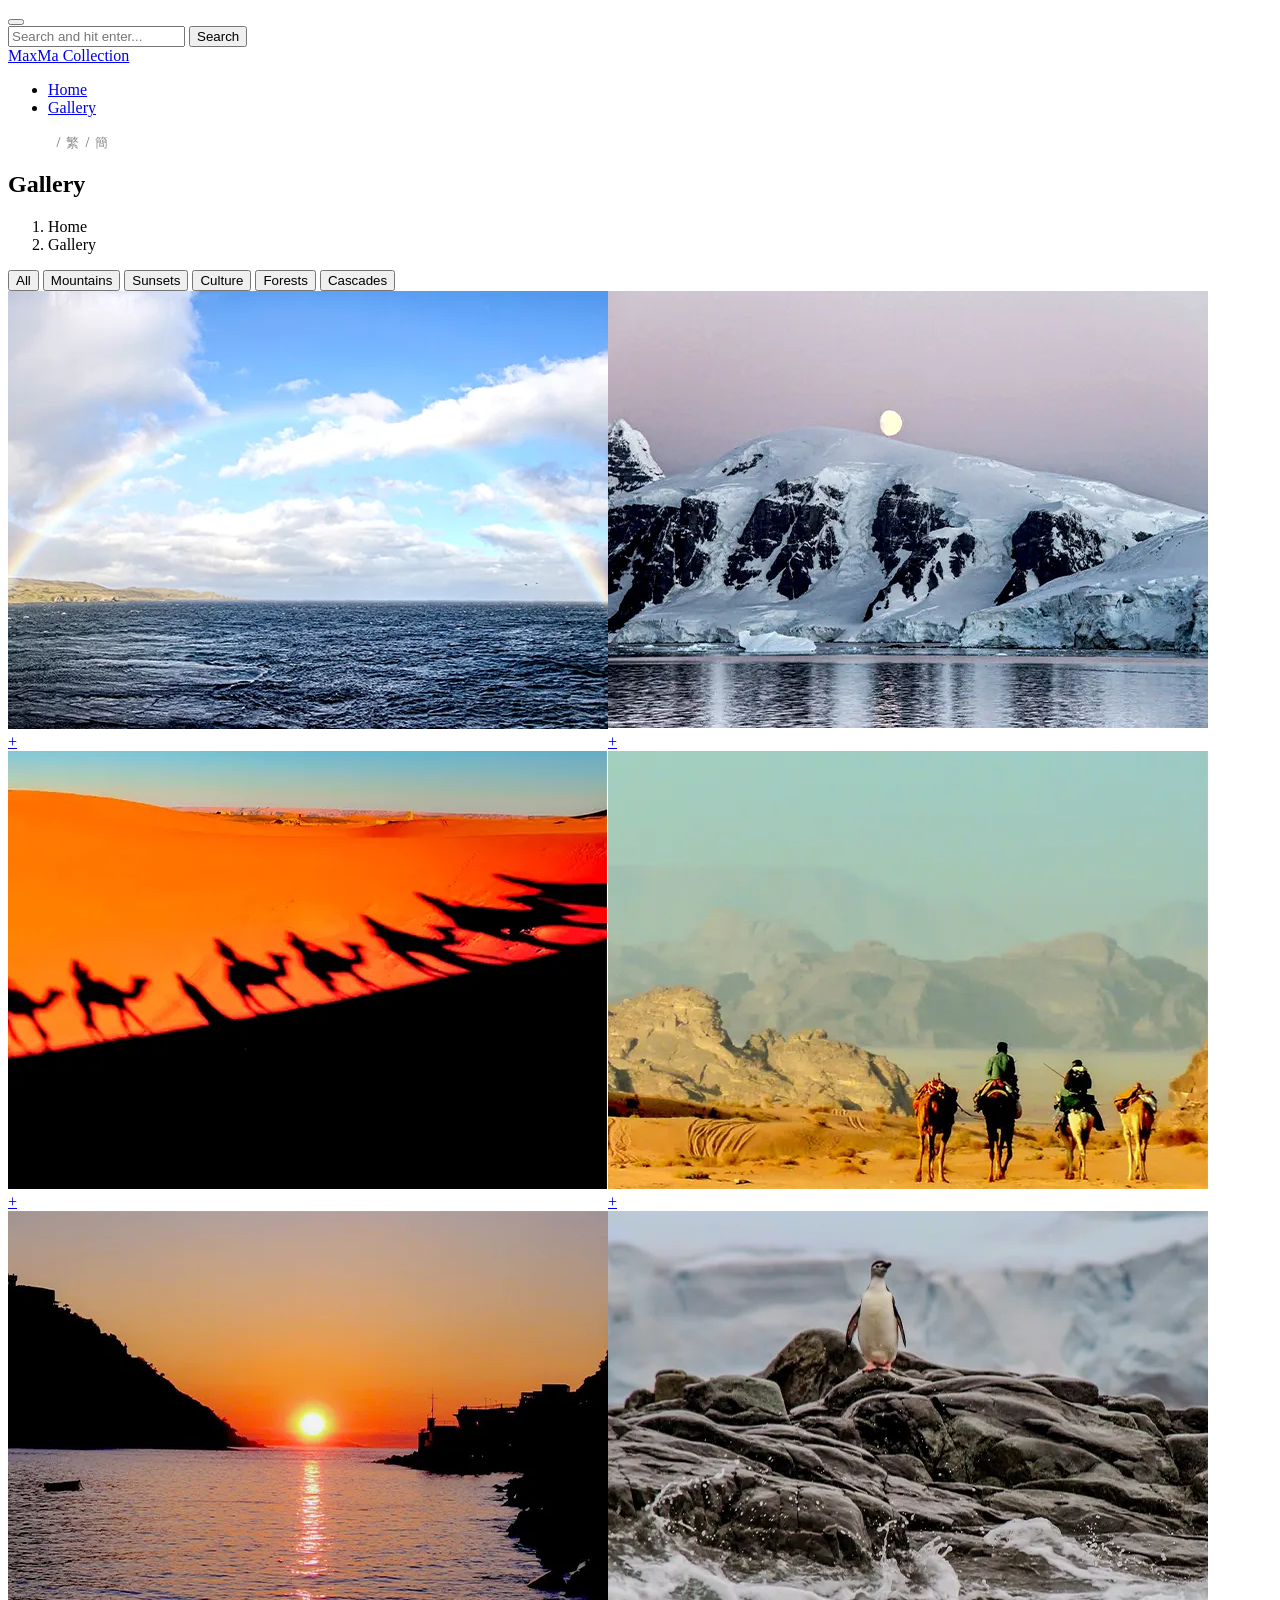
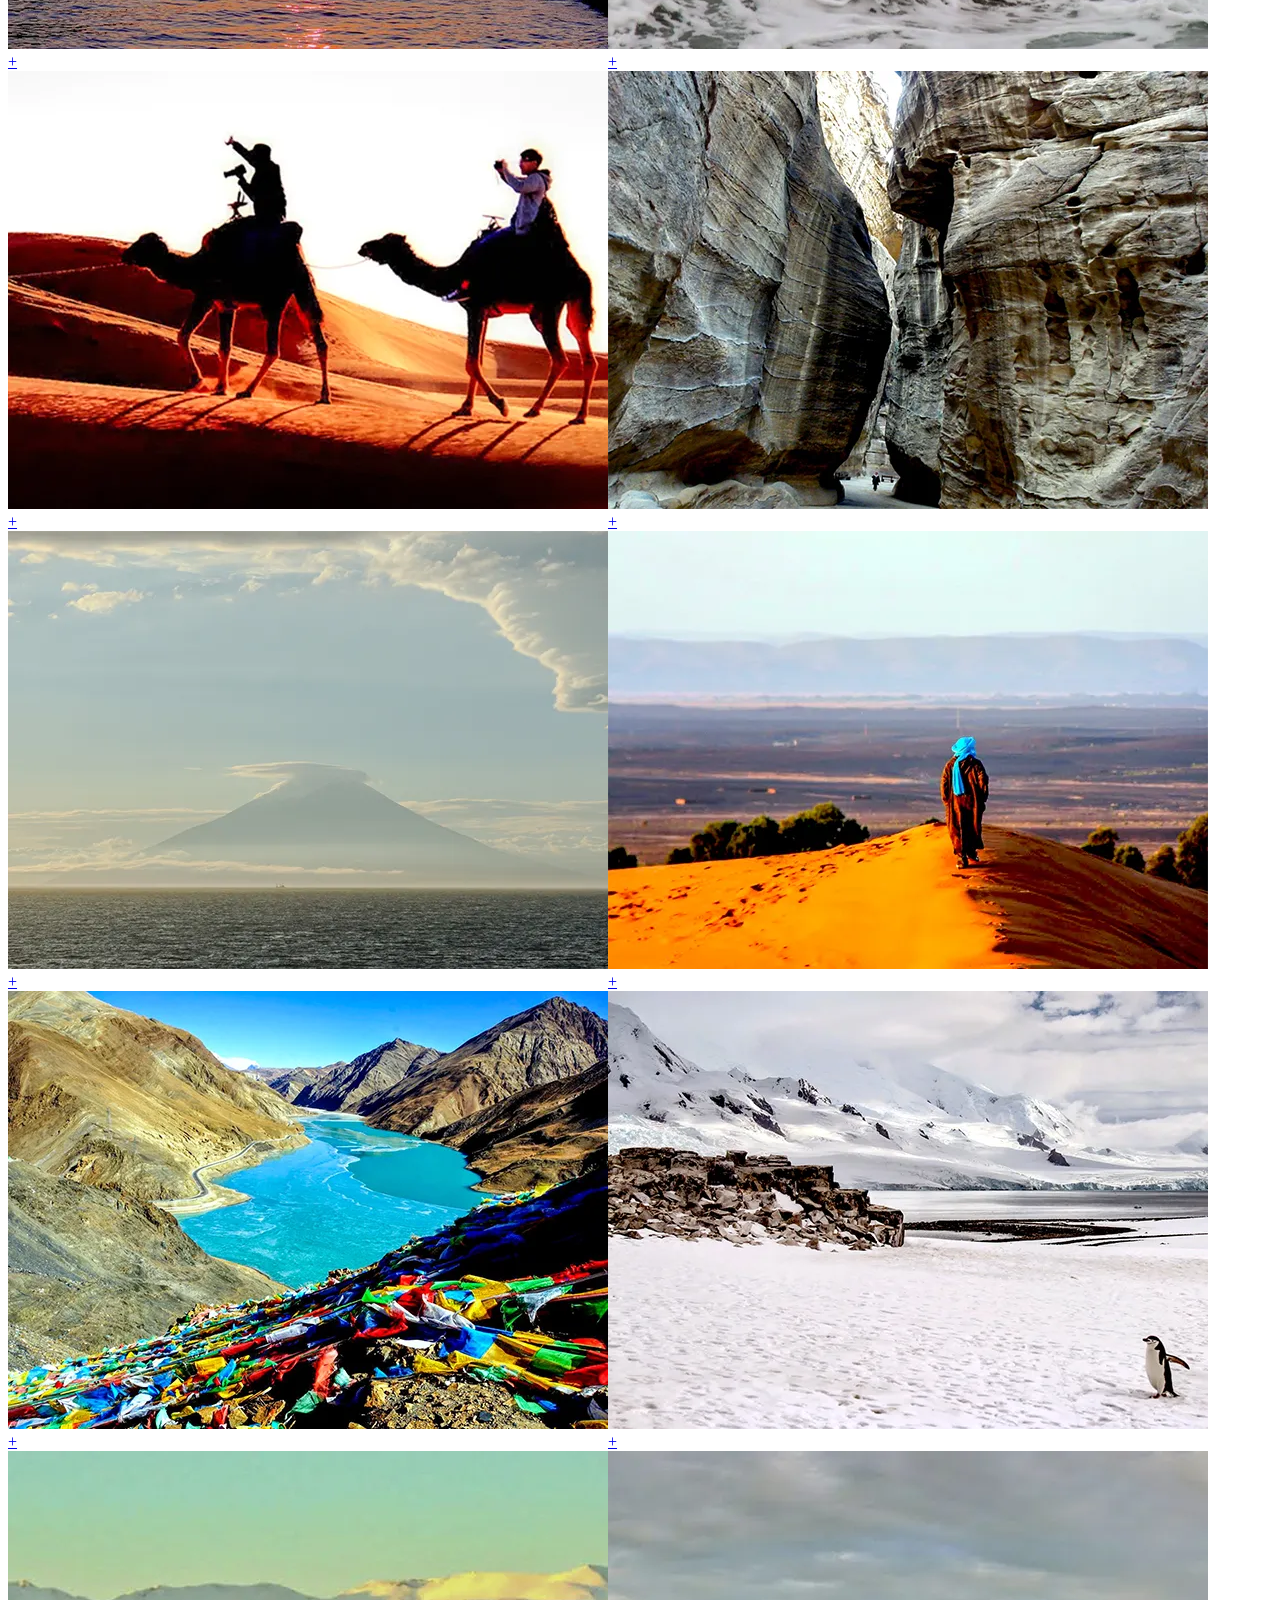
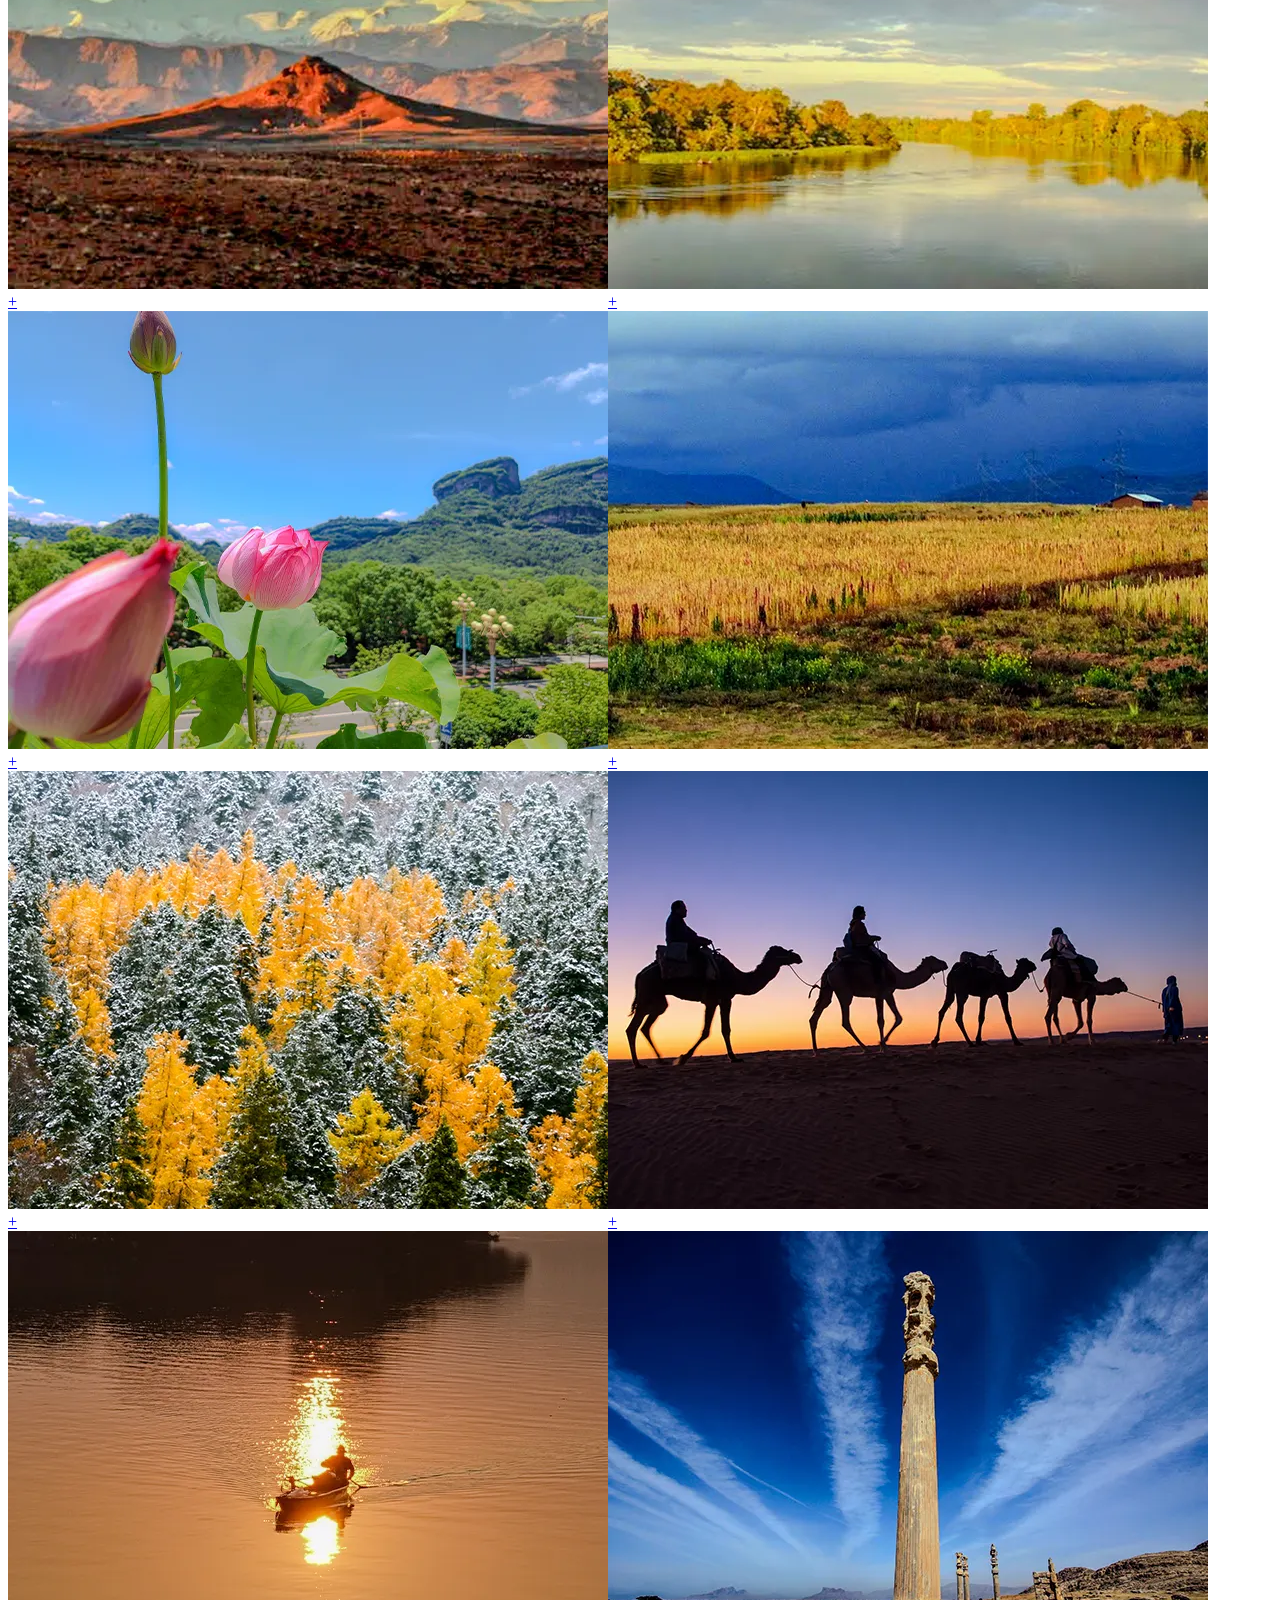
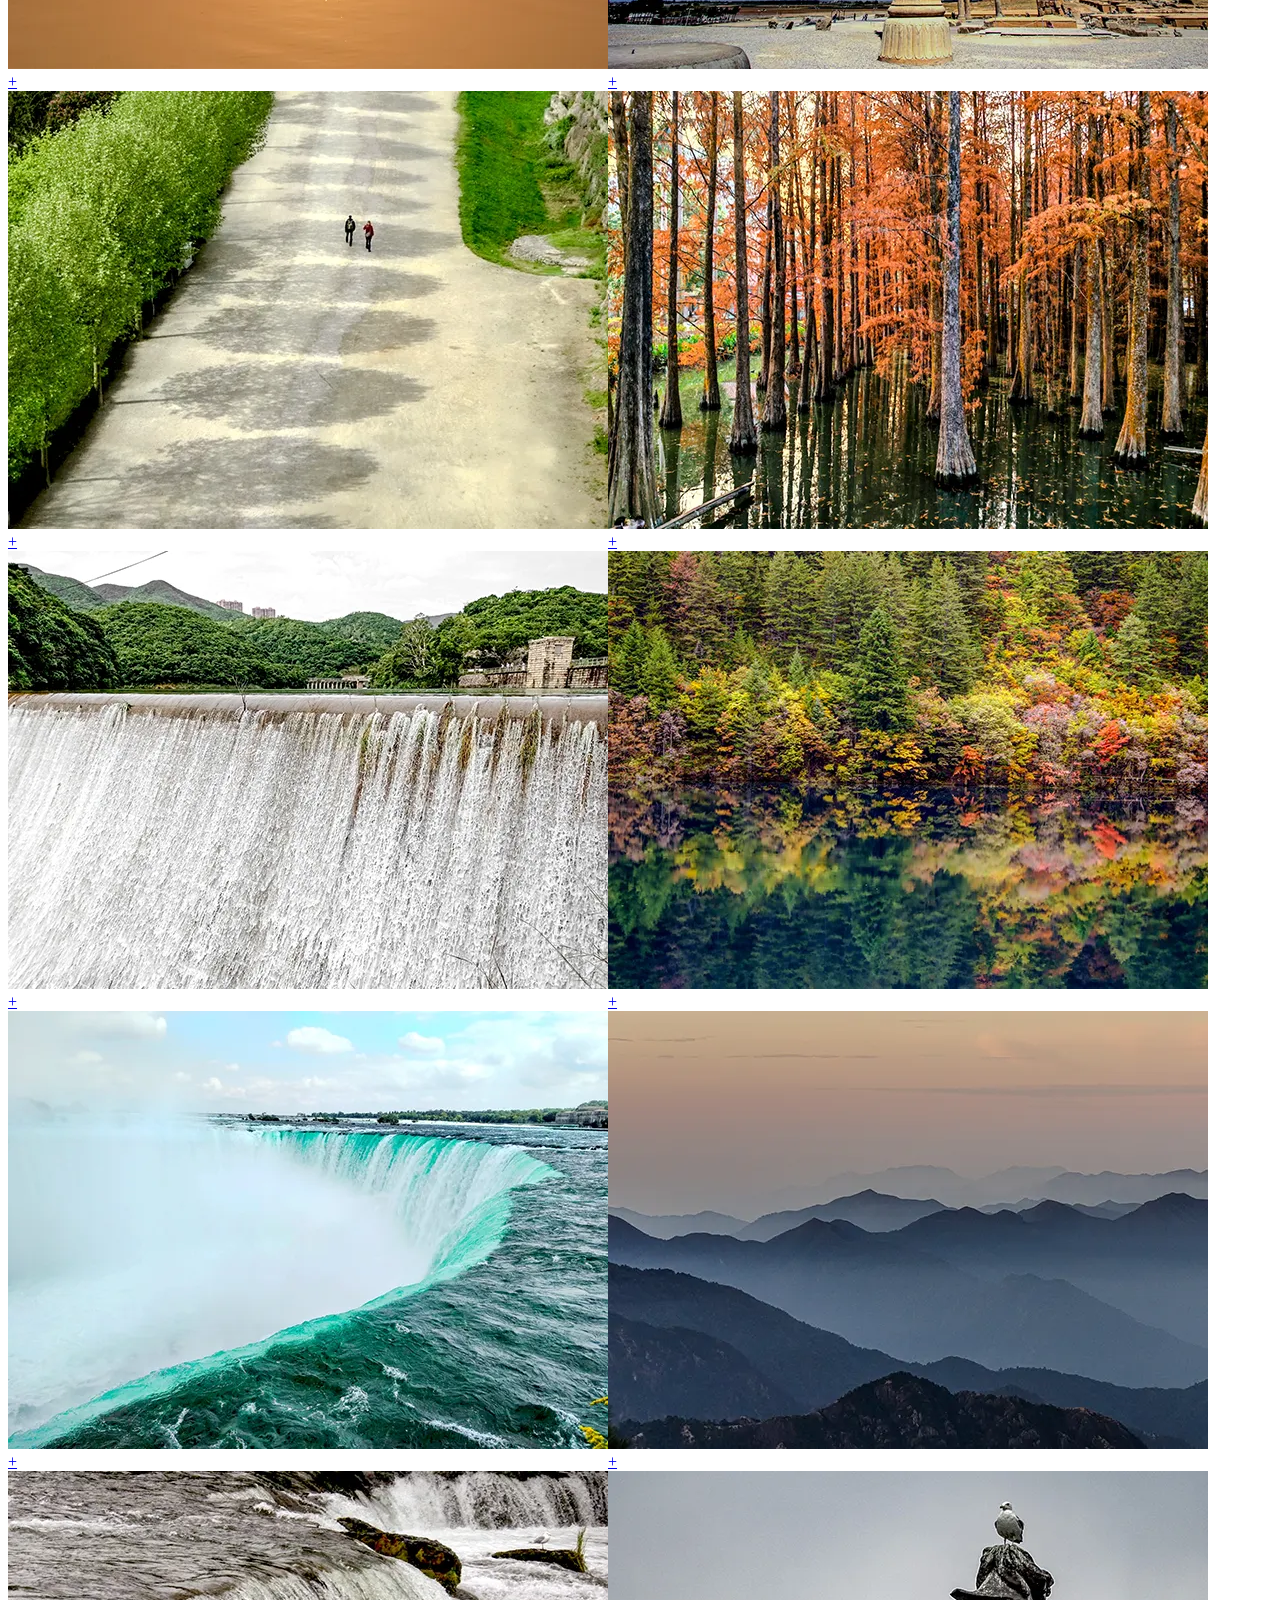
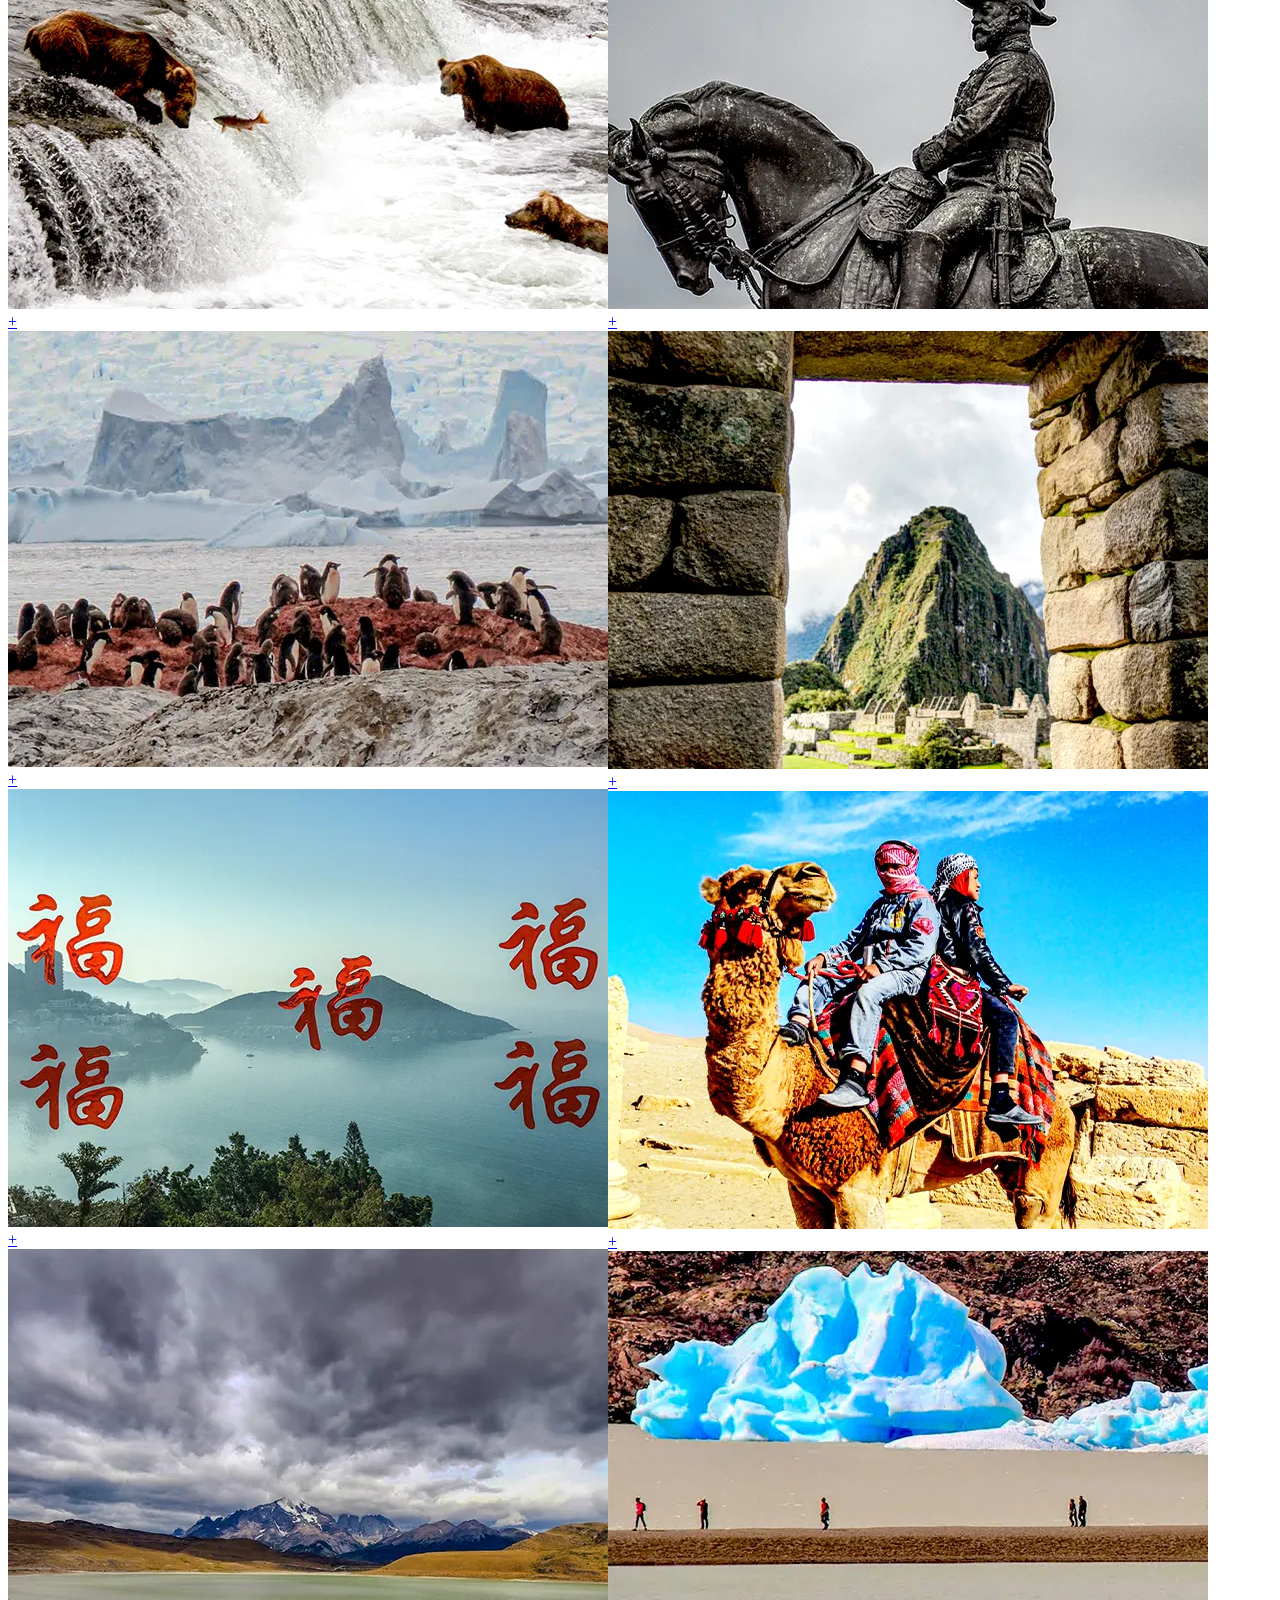
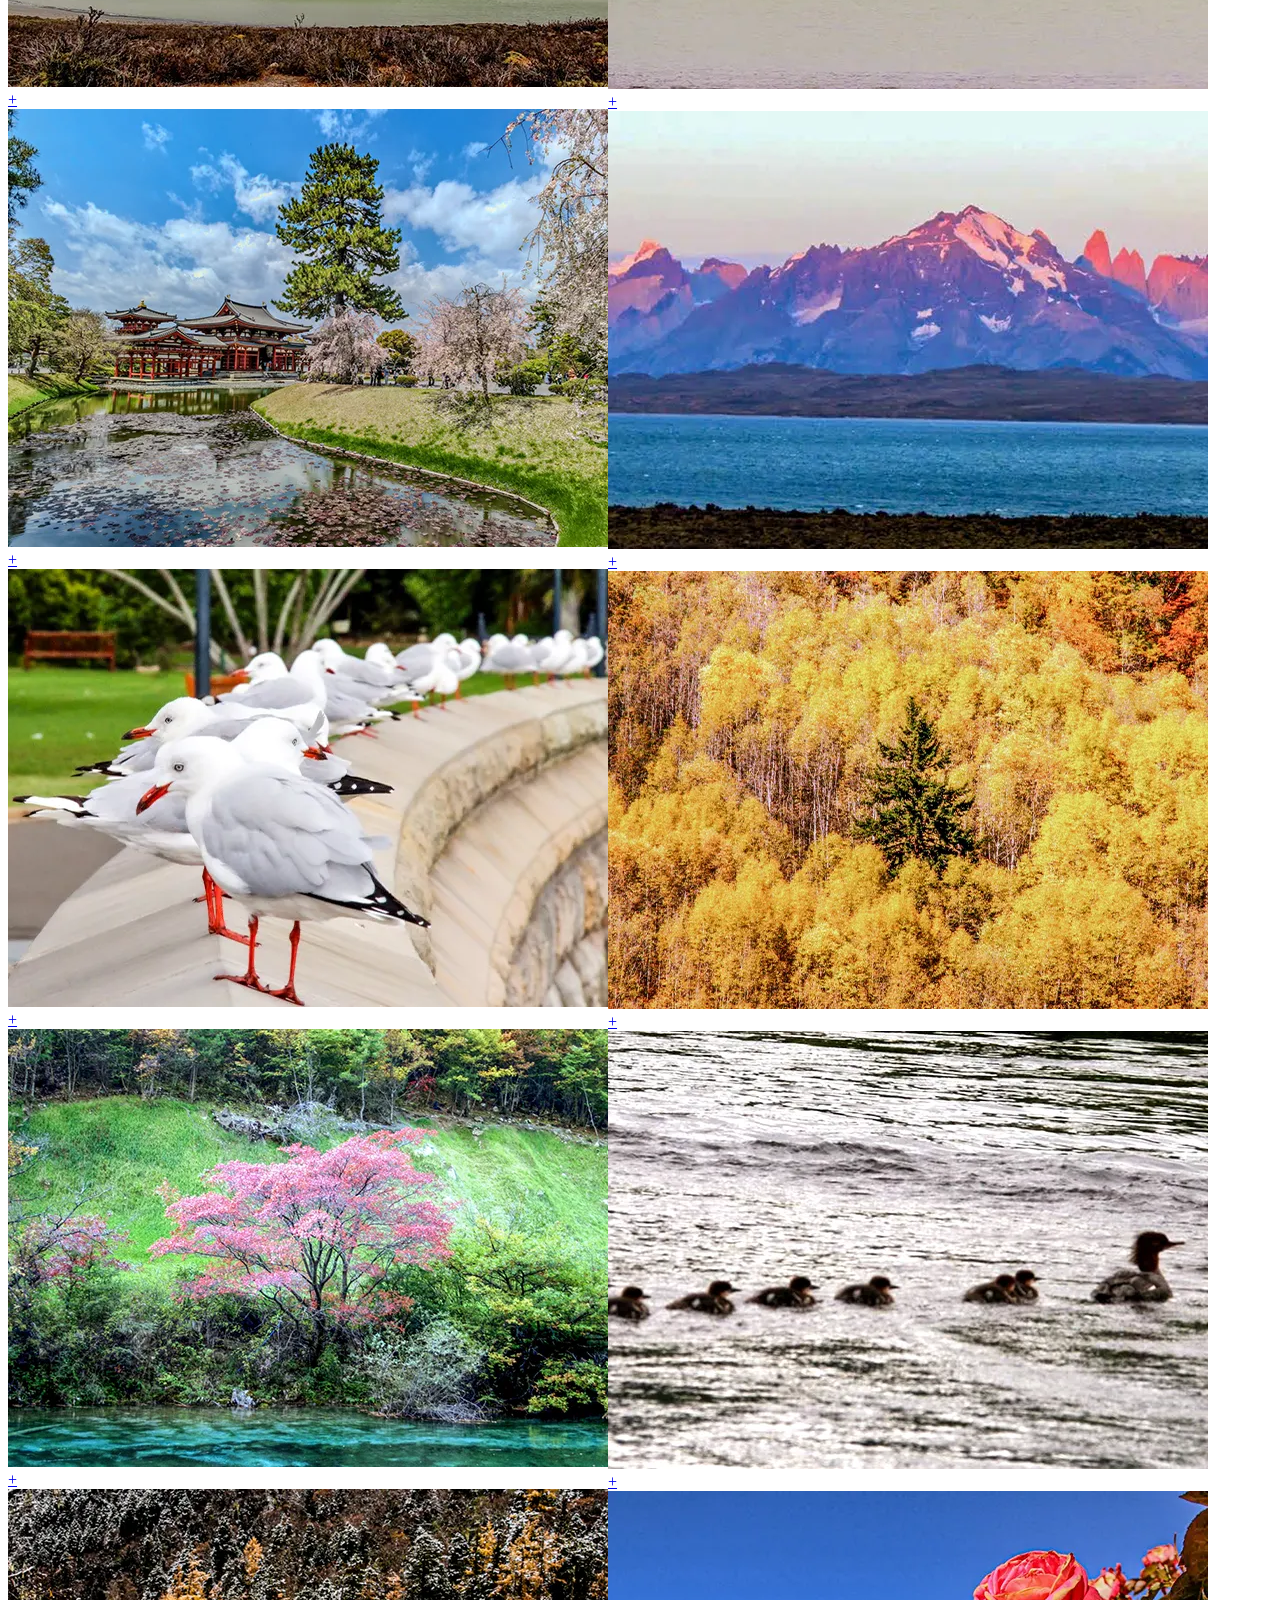
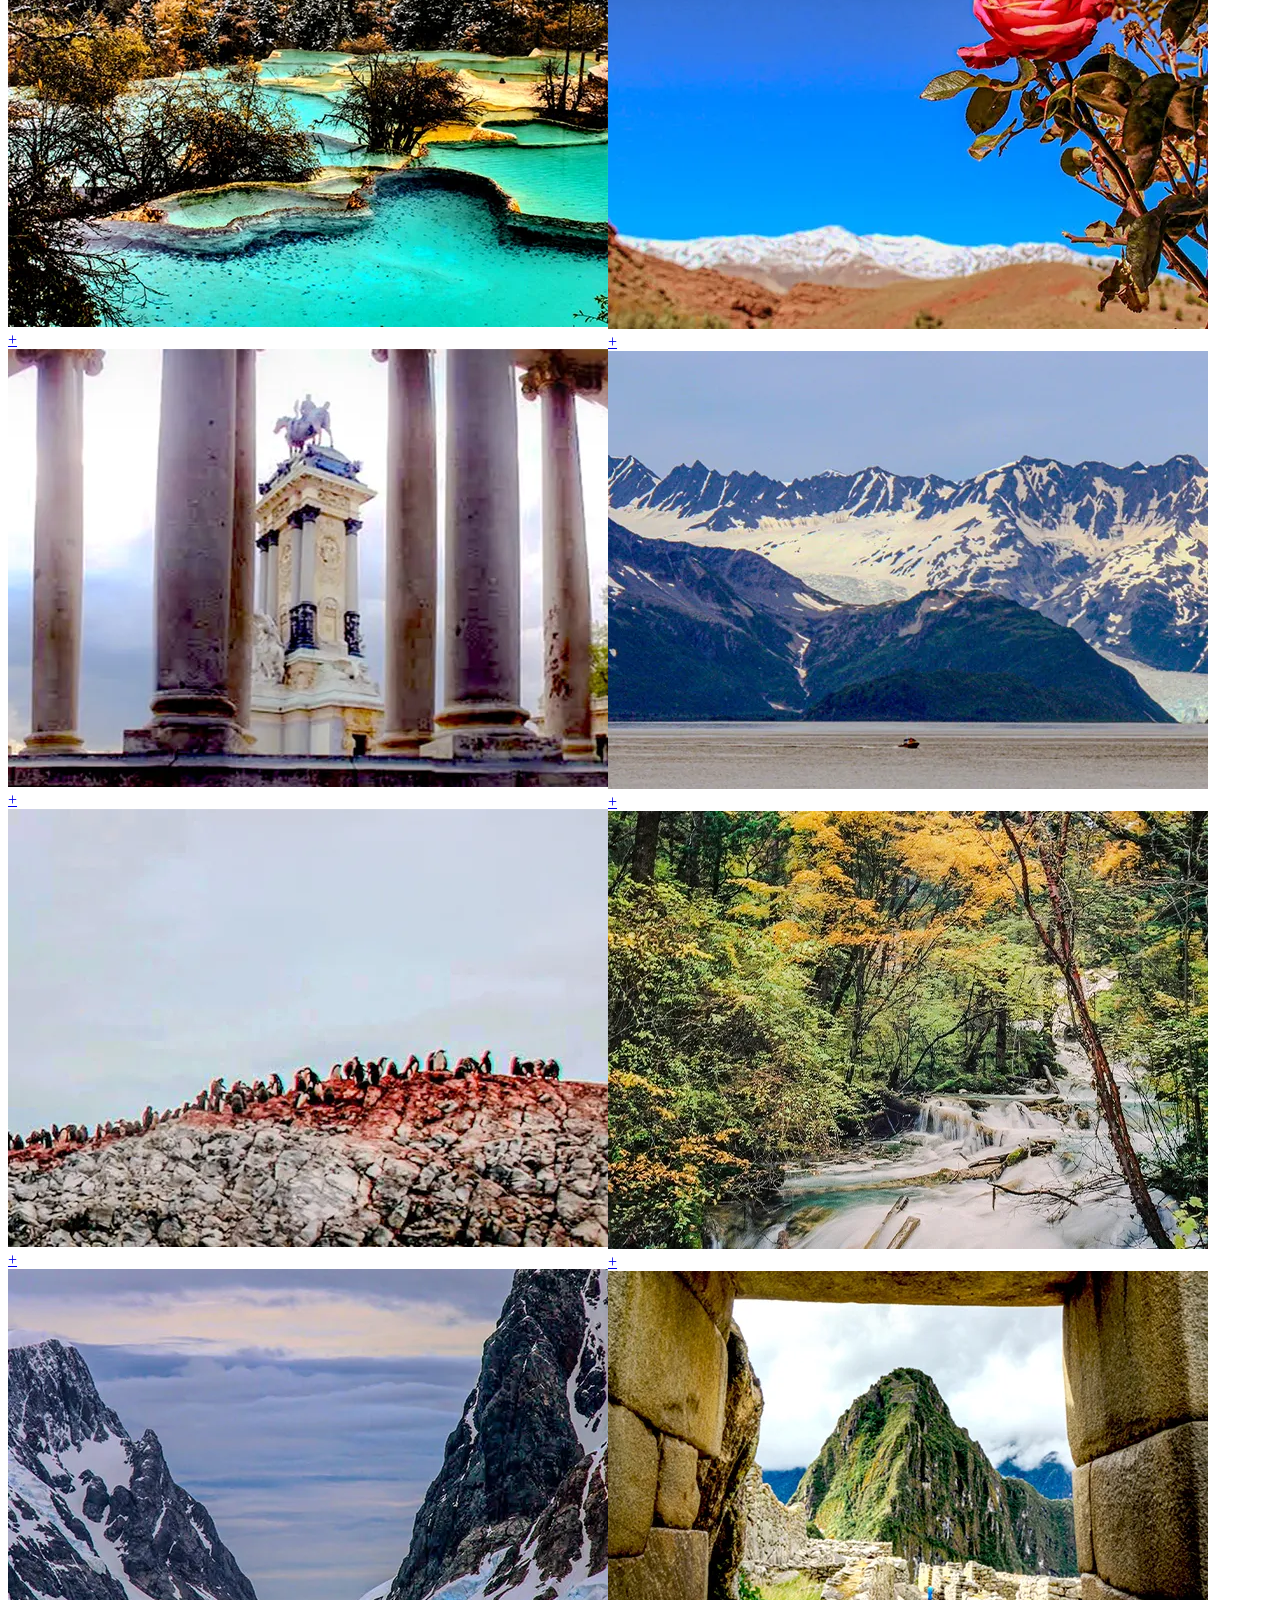
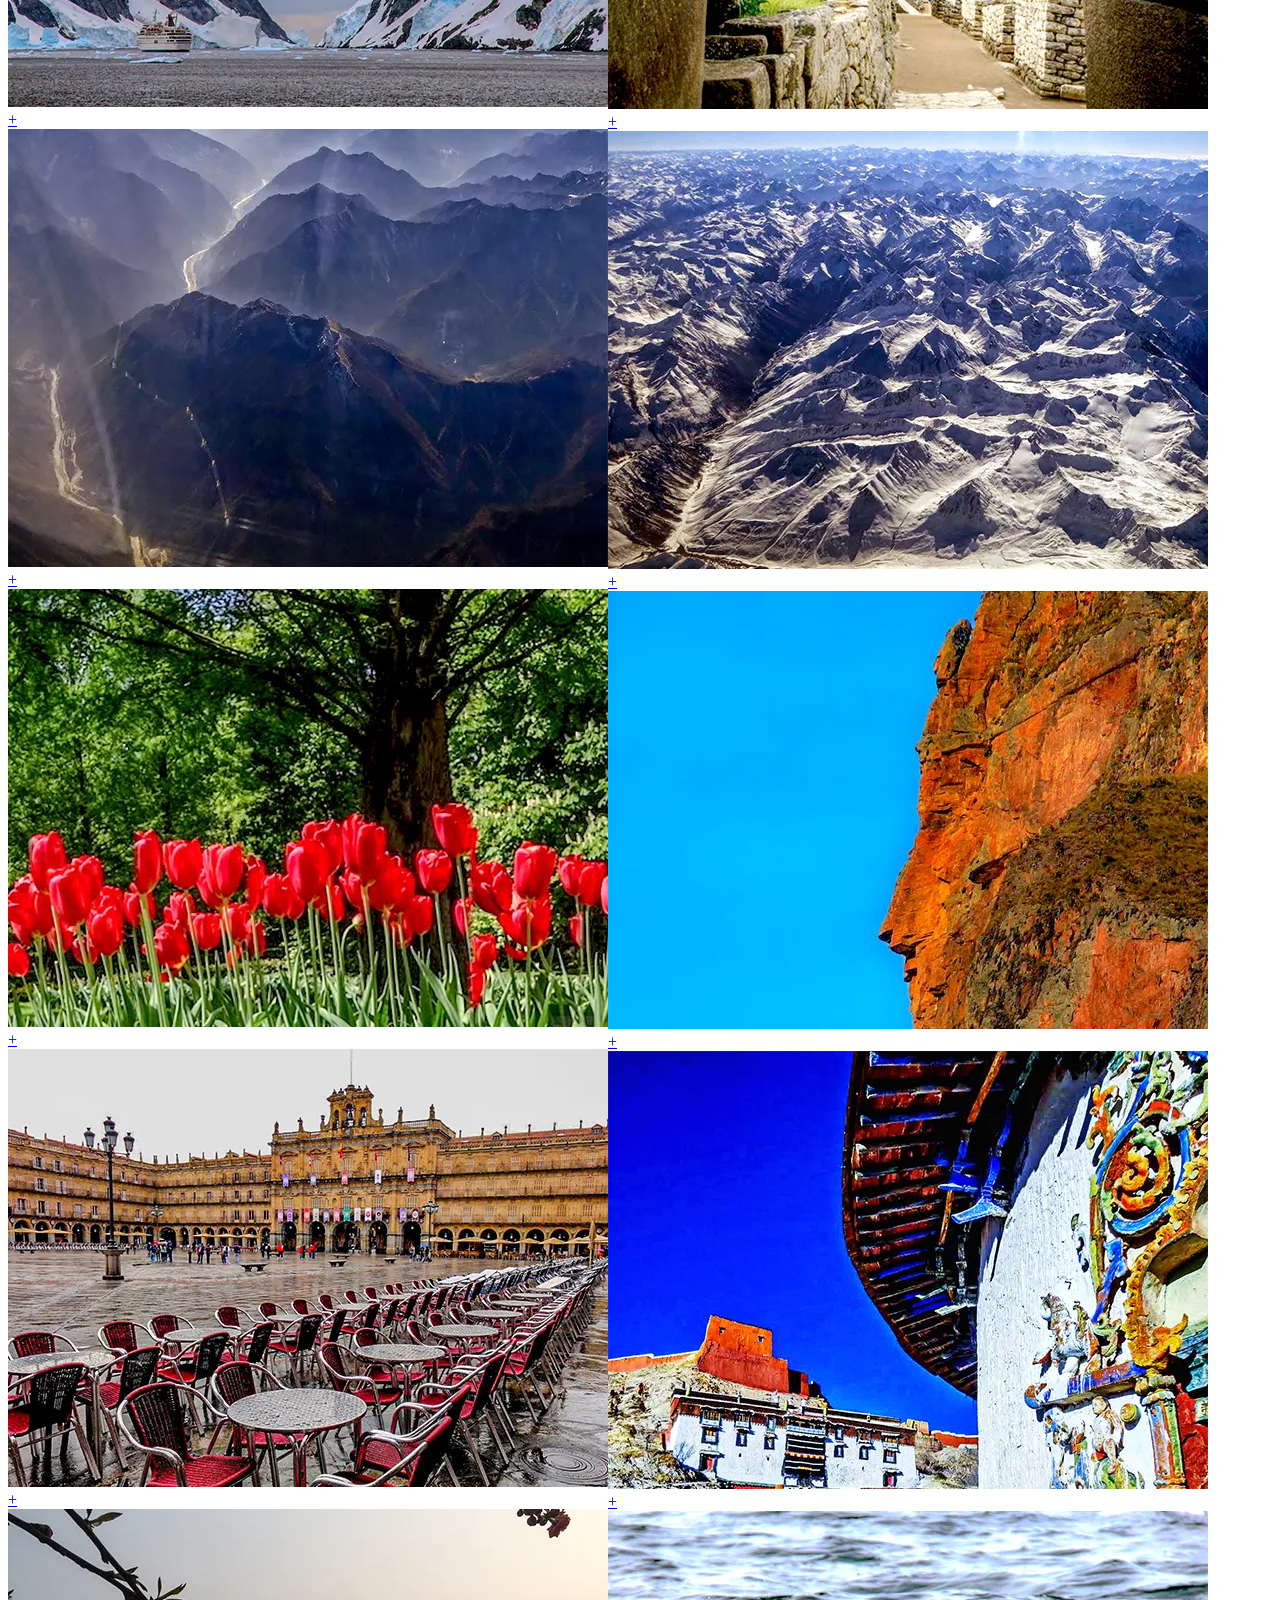
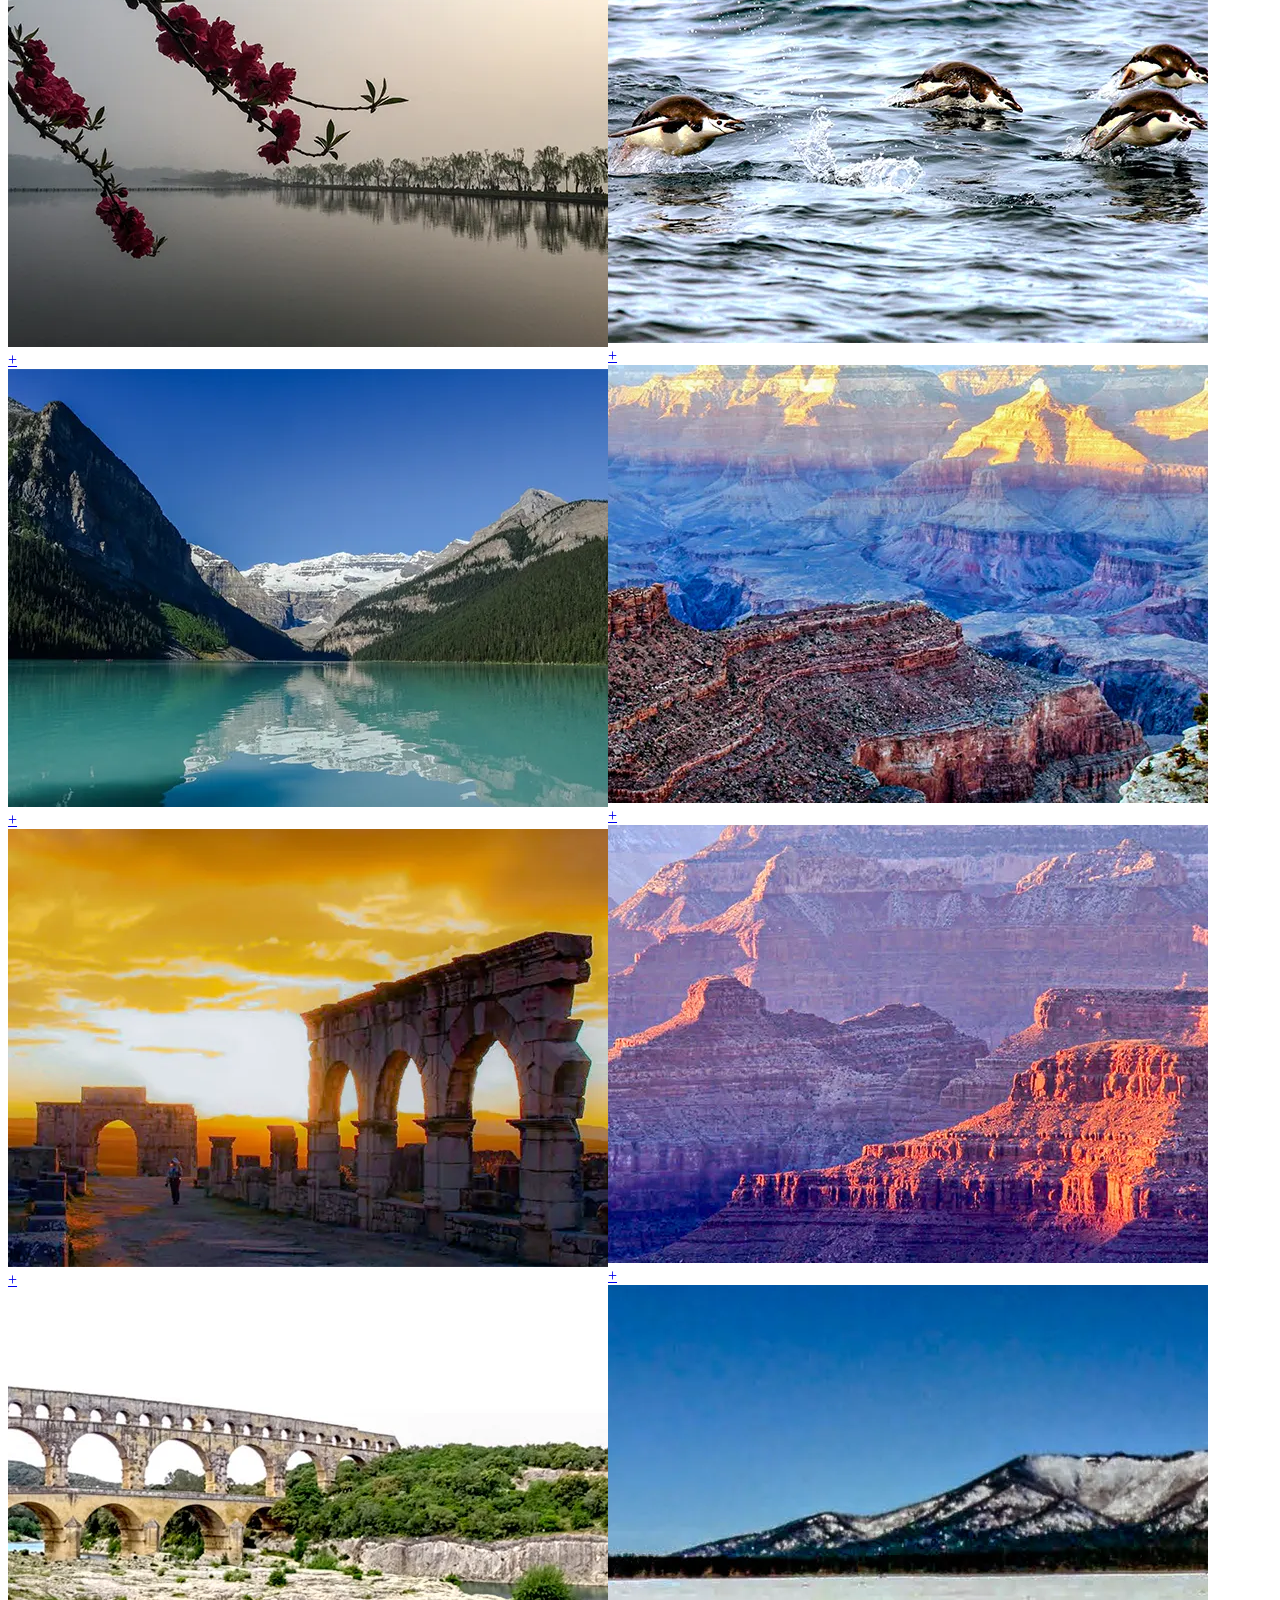
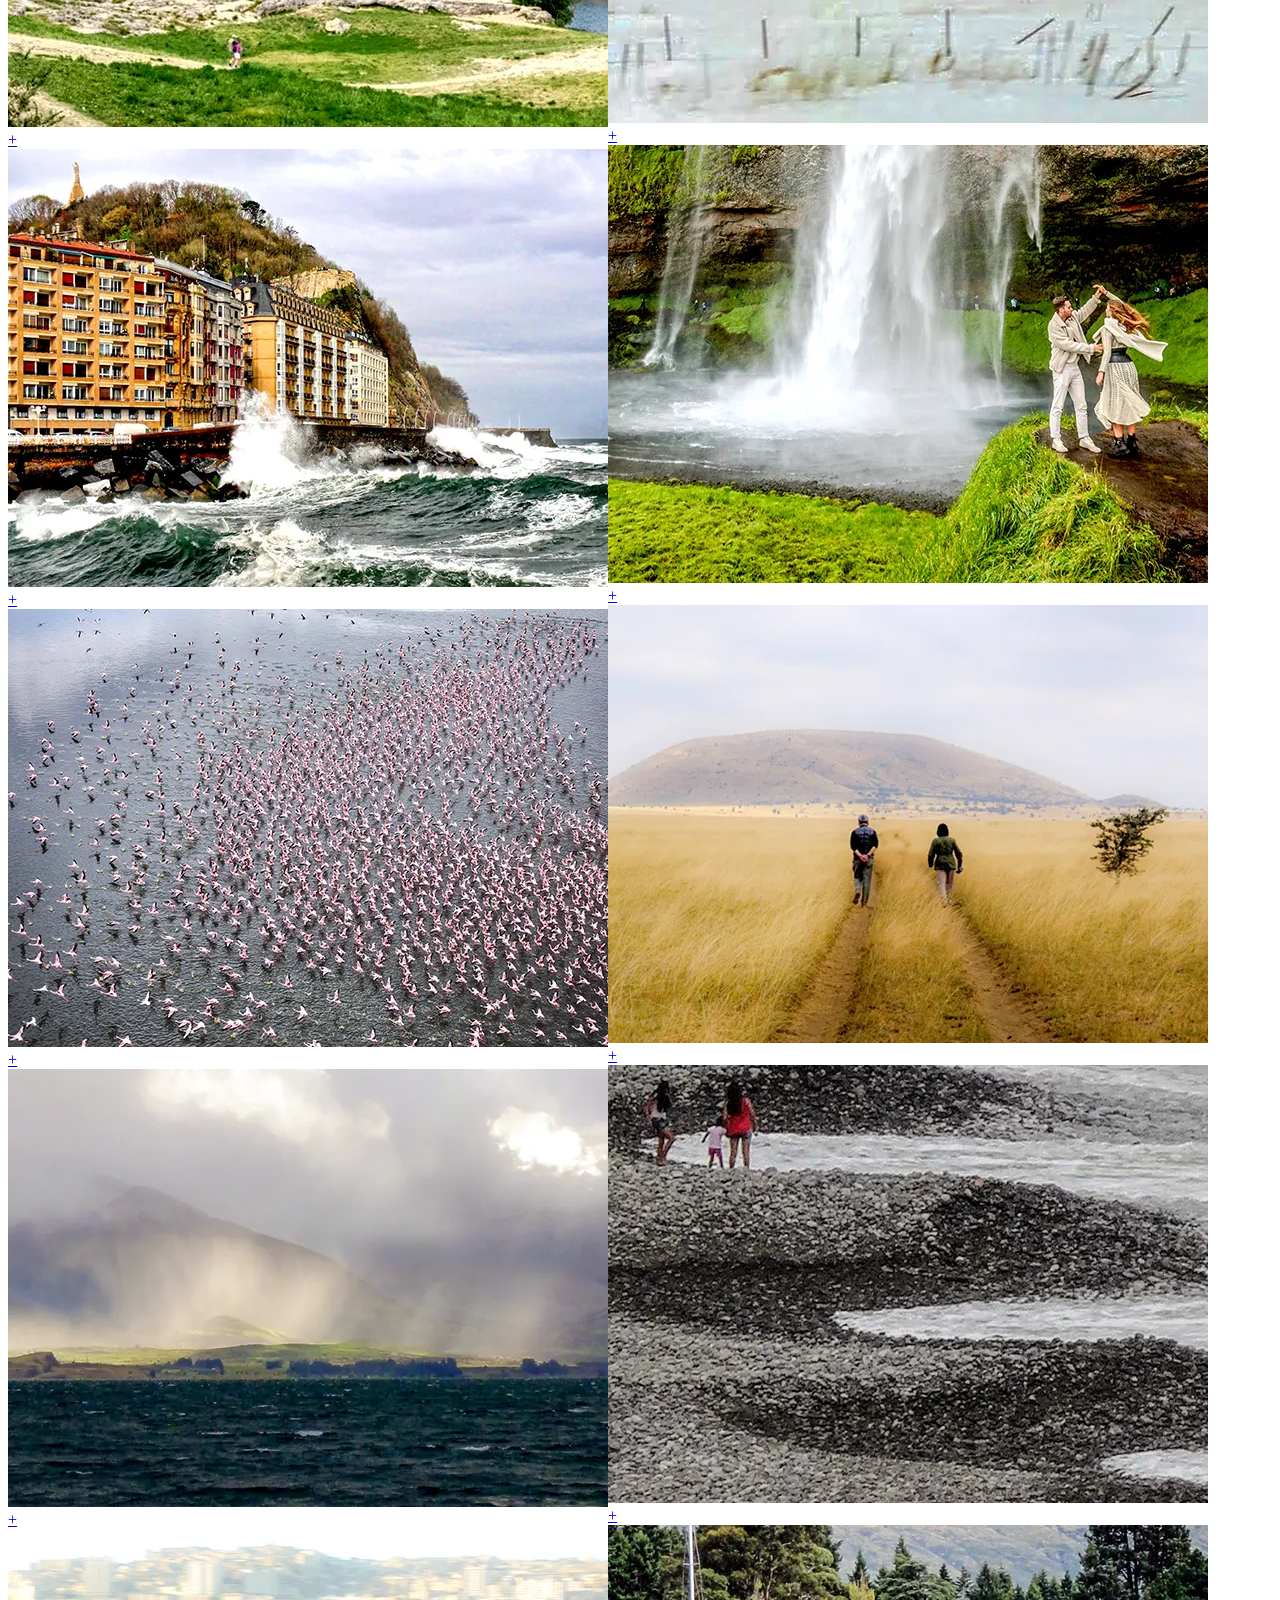
==== commit 318f899e: "Add files via upload" ====
--- a/gallery.html
+++ b/gallery.html
@@ -91,7 +91,7 @@
                     <nav class="classy-navbar justify-content-between" id="alimeNav">
 
                         <!-- Logo -->
-                        <a class="nav-brand" href="./index.html">MaxMa</a>
+                        <a class="nav-brand" href="./index.html">MaxMa Collection</a>
 
                         <!-- Navbar Toggler -->
                         <div class="classy-navbar-toggler">
@@ -152,7 +152,7 @@
     <!-- Header Area End -->
 
     <!-- Breadcrumb Area Start -->
-    <section class="breadcrumb-area bg-img bg-overlay jarallax" style="background-image: url(img/bg-img/38.jpg);">
+    <section class="breadcrumb-area gallery-img bg-overlay jarallax" style="background-image: url(img/gallery-img/38.jpg);">
         <div class="container h-100">
             <div class="row h-100 align-items-center">
                 <div class="col-12">
@@ -192,11 +192,91 @@
 
             <div class="row alime-portfolio">
                 <!-- Single Gallery Item -->
+                <div class="col-12 col-sm-6 col-lg-3 single_gallery_item sunsets mb-30 wow fadeInUp" data-wow-delay="100ms">
+                    <div class="single-portfolio-content">
+                        <img src="img/gallery-img/Sunsets-1.webp" alt="">
+                        <div class="hover-content">
+                            <a href="img/gallery-org-img/Sunsets-1.webp" class="portfolio-img">+</a>
+                        </div>
+                    </div>
+                </div>
+
+                <!-- Single Gallery Item -->
+                <div class="col-12 col-sm-6 col-lg-3 single_gallery_item cascades mb-30 wow fadeInUp" data-wow-delay="300ms">
+                    <div class="single-portfolio-content">
+                        <img src="img/gallery-img/Cascades-2.webp" alt="">
+                        <div class="hover-content">
+                            <a href="img/gallery-org-img/Cascades-2.webp" class="portfolio-img">+</a>
+                        </div>
+                    </div>
+                </div>
+
+                <!-- Single Gallery Item -->
+                <div class="col-12 col-sm-6 col-lg-3 single_gallery_item sunsets mb-30 wow fadeInUp" data-wow-delay="500ms">
+                    <div class="single-portfolio-content">
+                        <img src="img/gallery-img/Sunsets-3.webp" alt="">
+                        <div class="hover-content">
+                            <a href="img/gallery-org-img/Sunsets-3.webp" class="portfolio-img">+</a>
+                        </div>
+                    </div>
+                </div>
+
+                <!-- Single Gallery Item -->
+                <div class="col-12 col-sm-6 col-lg-3 single_gallery_item culture mb-30 wow fadeInUp" data-wow-delay="700ms">
+                    <div class="single-portfolio-content">
+                        <img src="img/gallery-img/Culture-4.webp" alt="">
+                        <div class="hover-content">
+                            <a href="img/gallery-org-img/Culture-4.webp" class="portfolio-img">+</a>
+                        </div>
+                    </div>
+                </div>
+
+                <!-- Single Gallery Item -->
+                <div class="col-12 col-sm-6 col-lg-3 single_gallery_item sunsets mb-30 wow fadeInUp" data-wow-delay="100ms">
+                    <div class="single-portfolio-content">
+                        <img src="img/gallery-img/Sunsets-5.webp" alt="">
+                        <div class="hover-content">
+                            <a href="img/gallery-org-img/Sunsets-5.webp" class="portfolio-img">+</a>
+                        </div>
+                    </div>
+                </div>
+
+                <!-- Single Gallery Item -->
+                <div class="col-12 col-sm-6 col-lg-3 single_gallery_item forests mb-30 wow fadeInUp" data-wow-delay="300ms">
+                    <div class="single-portfolio-content">
+                        <img src="img/gallery-img/Forests-6.webp" alt="">
+                        <div class="hover-content">
+                            <a href="img/gallery-org-img/Forests-6.webp" class="portfolio-img">+</a>
+                        </div>
+                    </div>
+                </div>
+
+                <!-- Single Gallery Item -->
+                <div class="col-12 col-sm-6 col-lg-3 single_gallery_item sunsets mb-30 wow fadeInUp" data-wow-delay="500ms">
+                    <div class="single-portfolio-content">
+                        <img src="img/gallery-img/Sunsets-7.webp" alt="">
+                        <div class="hover-content">
+                            <a href="img/gallery-org-img/Sunsets-7.webp" class="portfolio-img">+</a>
+                        </div>
+                    </div>
+                </div>
+
+                <!-- Single Gallery Item -->
+                <div class="col-12 col-sm-6 col-lg-3 single_gallery_item culture mb-30 wow fadeInUp" data-wow-delay="700ms">
+                    <div class="single-portfolio-content">
+                        <img src="img/gallery-img/Culture-8.webp" alt="">
+                        <div class="hover-content">
+                            <a href="img/gallery-org-img/Culture-8.webp" class="portfolio-img">+</a>
+                        </div>
+                    </div>
+                </div>
+
+                <!-- Single Gallery Item -->
                 <div class="col-12 col-sm-6 col-lg-3 single_gallery_item mountains mb-30 wow fadeInUp" data-wow-delay="100ms">
                     <div class="single-portfolio-content">
-                        <img src="img/bg-img/1.webp" alt="">
-                        <div class="hover-content">
-                            <a href="img/bg-img/#" class="portfolio-img">+</a>
+                        <img src="img/gallery-img/Mountains-9.webp" alt="">
+                        <div class="hover-content">
+                            <a href="img/gallery-org-img/Mountains-9.webp" class="portfolio-img">+</a>
                         </div>
                     </div>
                 </div>
@@ -204,493 +284,912 @@
                 <!-- Single Gallery Item -->
                 <div class="col-12 col-sm-6 col-lg-3 single_gallery_item sunsets mb-30 wow fadeInUp" data-wow-delay="300ms">
                     <div class="single-portfolio-content">
-                        <img src="img/bg-img/2.webp" alt="">
-                        <div class="hover-content">
-                            <a href="img/bg-img/#" class="portfolio-img">+</a>
-                        </div>
-                    </div>
-                </div>
-
-                <!-- Single Gallery Item -->
-                <div class="col-12 col-sm-6 col-lg-3 single_gallery_item culture mb-30 wow fadeInUp" data-wow-delay="500ms">
-                    <div class="single-portfolio-content">
-                        <img src="img/bg-img/3.webp" alt="">
-                        <div class="hover-content">
-                            <a href="img/bg-img/#" class="portfolio-img">+</a>
-                        </div>
-                    </div>
-                </div>
-
-                <!-- Single Gallery Item -->
-                <div class="col-12 col-sm-6 col-lg-3 single_gallery_item forests mb-30 wow fadeInUp" data-wow-delay="700ms">
-                    <div class="single-portfolio-content">
-                        <img src="img/bg-img/4.webp" alt="">
-                        <div class="hover-content">
-                            <a href="img/bg-img/#" class="portfolio-img">+</a>
-                        </div>
-                    </div>
-                </div>
-
-                <!-- Single Gallery Item -->
-                <div class="col-12 col-sm-6 col-lg-3 single_gallery_item cascades mb-30 wow fadeInUp" data-wow-delay="100ms">
-                    <div class="single-portfolio-content">
-                        <img src="img/bg-img/5.webp" alt="">
-                        <div class="hover-content">
-                            <a href="img/bg-img/#" class="portfolio-img">+</a>
-                        </div>
-                    </div>
-                </div>
-
-                <!-- Single Gallery Item -->
-                <div class="col-12 col-sm-6 col-lg-3 single_gallery_item mountains mb-30 wow fadeInUp" data-wow-delay="300ms">
-                    <div class="single-portfolio-content">
-                        <img src="img/bg-img/6.webp" alt="">
-                        <div class="hover-content">
-                            <a href="img/bg-img/#" class="portfolio-img">+</a>
-                        </div>
-                    </div>
-                </div>
-
+                        <img src="img/gallery-img/Sunsets-10.webp" alt="">
+                        <div class="hover-content">
+                            <a href="img/gallery-org-img/Sunsets-10.webp" class="portfolio-img">+</a>
+                        </div>
+                    </div>
+                </div>
+
+                <!-- Single Gallery Item -->
+                <div class="col-12 col-sm-6 col-lg-3 single_gallery_item mountains mb-30 wow fadeInUp" data-wow-delay="500ms">
+                    <div class="single-portfolio-content">
+                        <img src="img/gallery-img/Mountains-11.webp" alt="">
+                        <div class="hover-content">
+                            <a href="img/gallery-org-img/Mountains-11.webp" class="portfolio-img">+</a>
+                        </div>
+                    </div>
+                </div>
+				
+                <!-- Single Gallery Item -->
+                <div class="col-12 col-sm-6 col-lg-3 single_gallery_item cascades mb-30 wow fadeInUp" data-wow-delay="500ms">
+                    <div class="single-portfolio-content">
+                        <img src="img/gallery-img/Cascades-12.webp" alt="">
+                        <div class="hover-content">
+                            <a href="img/gallery-org-img/Cascades-12.webp" class="portfolio-img">+</a>
+                        </div>
+                    </div>
+                </div>
+				
+                <!-- Single Gallery Item -->
+                <div class="col-12 col-sm-6 col-lg-3 single_gallery_item mountains mb-30 wow fadeInUp" data-wow-delay="500ms">
+                    <div class="single-portfolio-content">
+                        <img src="img/gallery-img/Mountains-13.webp" alt="">
+                        <div class="hover-content">
+                            <a href="img/gallery-org-img/Mountains-13.webp" class="portfolio-img">+</a>
+                        </div>
+                    </div>
+                </div>
+				
                 <!-- Single Gallery Item -->
                 <div class="col-12 col-sm-6 col-lg-3 single_gallery_item sunsets mb-30 wow fadeInUp" data-wow-delay="500ms">
                     <div class="single-portfolio-content">
-                        <img src="img/bg-img/7.webp" alt="">
-                        <div class="hover-content">
-                            <a href="img/bg-img/#" class="portfolio-img">+</a>
-                        </div>
-                    </div>
-                </div>
-
-                <!-- Single Gallery Item -->
-                <div class="col-12 col-sm-6 col-lg-3 single_gallery_item culture mb-30 wow fadeInUp" data-wow-delay="700ms">
-                    <div class="single-portfolio-content">
-                        <img src="img/bg-img/8.webp" alt="">
-                        <div class="hover-content">
-                            <a href="img/bg-img/#" class="portfolio-img">+</a>
-                        </div>
-                    </div>
-                </div>
-
-                <!-- Single Gallery Item -->
-                <div class="col-12 col-sm-6 col-lg-6 single_gallery_item forests mb-30 wow fadeInUp" data-wow-delay="100ms">
-                    <div class="single-portfolio-content">
-                        <img src="img/bg-img/9.webp" alt="">
-                        <div class="hover-content">
-                            <a href="img/bg-img/#" class="portfolio-img">+</a>
-                        </div>
-                    </div>
-                </div>
-
-                <!-- Single Gallery Item -->
-                <div class="col-12 col-sm-6 col-lg-3 single_gallery_item cascades mb-30 wow fadeInUp" data-wow-delay="300ms">
-                    <div class="single-portfolio-content">
-                        <img src="img/bg-img/10.webp" alt="">
-                        <div class="hover-content">
-                            <a href="img/bg-img/#" class="portfolio-img">+</a>
-                        </div>
-                    </div>
-                </div>
-
-                <!-- Single Gallery Item -->
-                <div class="col-12 col-sm-6 col-lg-3 single_gallery_item mountains mb-30 wow fadeInUp" data-wow-delay="500ms">
-                    <div class="single-portfolio-content">
-                        <img src="img/bg-img/11.webp" alt="">
-                        <div class="hover-content">
-                            <a href="img/bg-img/#" class="portfolio-img">+</a>
-                        </div>
-                    </div>
-                </div>
-				
-                <!-- Single Gallery Item -->
-                <div class="col-12 col-sm-6 col-lg-3 single_gallery_item mountains mb-30 wow fadeInUp" data-wow-delay="500ms">
-                    <div class="single-portfolio-content">
-                        <img src="img/bg-img/12.webp" alt="">
-                        <div class="hover-content">
-                            <a href="img/bg-img/#" class="portfolio-img">+</a>
-                        </div>
-                    </div>
-                </div>
-				
-                <!-- Single Gallery Item -->
-                <div class="col-12 col-sm-6 col-lg-3 single_gallery_item mountains mb-30 wow fadeInUp" data-wow-delay="500ms">
-                    <div class="single-portfolio-content">
-                        <img src="img/bg-img/13.webp" alt="">
-                        <div class="hover-content">
-                            <a href="img/bg-img/#" class="portfolio-img">+</a>
-                        </div>
-                    </div>
-                </div>
-				
-                <!-- Single Gallery Item -->
-                <div class="col-12 col-sm-6 col-lg-3 single_gallery_item mountains mb-30 wow fadeInUp" data-wow-delay="500ms">
-                    <div class="single-portfolio-content">
-                        <img src="img/bg-img/14.webp" alt="">
-                        <div class="hover-content">
-                            <a href="img/bg-img/#" class="portfolio-img">+</a>
-                        </div>
-                    </div>
-                </div>
-				
-                <!-- Single Gallery Item -->
-                <div class="col-12 col-sm-6 col-lg-6 single_gallery_item mountains mb-30 wow fadeInUp" data-wow-delay="500ms">
-                    <div class="single-portfolio-content">
-                        <img src="img/bg-img/15.webp" alt="">
-                        <div class="hover-content">
-                            <a href="img/bg-img/#" class="portfolio-img">+</a>
-                        </div>
-                    </div>
-                </div>
-				
-                <!-- Single Gallery Item -->
-                <div class="col-12 col-sm-6 col-lg-3 single_gallery_item mountains mb-30 wow fadeInUp" data-wow-delay="500ms">
-                    <div class="single-portfolio-content">
-                        <img src="img/bg-img/16.webp" alt="">
-                        <div class="hover-content">
-                            <a href="img/bg-img/#" class="portfolio-img">+</a>
-                        </div>
-                    </div>
-                </div>
-				
-                <!-- Single Gallery Item -->
-                <div class="col-12 col-sm-6 col-lg-3 single_gallery_item mountains mb-30 wow fadeInUp" data-wow-delay="500ms">
-                    <div class="single-portfolio-content">
-                        <img src="img/bg-img/17.webp" alt="">
-                        <div class="hover-content">
-                            <a href="img/bg-img/#" class="portfolio-img">+</a>
-                        </div>
-                    </div>
-                </div>
-				
-                <!-- Single Gallery Item -->
-                <div class="col-12 col-sm-6 col-lg-3 single_gallery_item mountains mb-30 wow fadeInUp" data-wow-delay="500ms">
-                    <div class="single-portfolio-content">
-                        <img src="img/bg-img/18.webp" alt="">
-                        <div class="hover-content">
-                            <a href="img/bg-img/#" class="portfolio-img">+</a>
-                        </div>
-                    </div>
-                </div>
-				
-                <!-- Single Gallery Item -->
-                <div class="col-12 col-sm-6 col-lg-3 single_gallery_item mountains mb-30 wow fadeInUp" data-wow-delay="500ms">
-                    <div class="single-portfolio-content">
-                        <img src="img/bg-img/19.webp" alt="">
-                        <div class="hover-content">
-                            <a href="img/bg-img/#" class="portfolio-img">+</a>
-                        </div>
-                    </div>
-                </div>
-				
-                <!-- Single Gallery Item -->
-                <div class="col-12 col-sm-6 col-lg-3 single_gallery_item mountains mb-30 wow fadeInUp" data-wow-delay="500ms">
-                    <div class="single-portfolio-content">
-                        <img src="img/bg-img/20.webp" alt="">
-                        <div class="hover-content">
-                            <a href="img/bg-img/#" class="portfolio-img">+</a>
-                        </div>
-                    </div>
-                </div>
-				
-                <!-- Single Gallery Item -->
-                <div class="col-12 col-sm-6 col-lg-3 single_gallery_item mountains mb-30 wow fadeInUp" data-wow-delay="500ms">
-                    <div class="single-portfolio-content">
-                        <img src="img/bg-img/21.webp" alt="">
-                        <div class="hover-content">
-                            <a href="img/bg-img/#" class="portfolio-img">+</a>
-                        </div>
-                    </div>
-                </div>
-				
-                <!-- Single Gallery Item -->
-                <div class="col-12 col-sm-6 col-lg-3 single_gallery_item mountains mb-30 wow fadeInUp" data-wow-delay="500ms">
-                    <div class="single-portfolio-content">
-                        <img src="img/bg-img/22.webp" alt="">
-                        <div class="hover-content">
-                            <a href="img/bg-img/#" class="portfolio-img">+</a>
-                        </div>
-                    </div>
-                </div>
-				
-                <!-- Single Gallery Item -->
-                <div class="col-12 col-sm-6 col-lg-3 single_gallery_item mountains mb-30 wow fadeInUp" data-wow-delay="500ms">
-                    <div class="single-portfolio-content">
-                        <img src="img/bg-img/23.webp" alt="">
-                        <div class="hover-content">
-                            <a href="img/bg-img/#" class="portfolio-img">+</a>
-                        </div>
-                    </div>
-                </div>
-					
-                <!-- Single Gallery Item -->
-                <div class="col-12 col-sm-6 col-lg-6 single_gallery_item mountains mb-30 wow fadeInUp" data-wow-delay="500ms">
-                    <div class="single-portfolio-content">
-                        <img src="img/bg-img/24.webp" alt="">
-                        <div class="hover-content">
-                            <a href="img/bg-img/#" class="portfolio-img">+</a>
-                        </div>
-                    </div>
-                </div>
-					
-                <!-- Single Gallery Item -->
-                <div class="col-12 col-sm-6 col-lg-3 single_gallery_item mountains mb-30 wow fadeInUp" data-wow-delay="500ms">
-                    <div class="single-portfolio-content">
-                        <img src="img/bg-img/25.webp" alt="">
-                        <div class="hover-content">
-                            <a href="img/bg-img/#" class="portfolio-img">+</a>
-                        </div>
-                    </div>
-                </div>
-					
-                <!-- Single Gallery Item -->
-                <div class="col-12 col-sm-6 col-lg-3 single_gallery_item mountains mb-30 wow fadeInUp" data-wow-delay="500ms">
-                    <div class="single-portfolio-content">
-                        <img src="img/bg-img/26.webp" alt="">
-                        <div class="hover-content">
-                            <a href="img/bg-img/#" class="portfolio-img">+</a>
-                        </div>
-                    </div>
-                </div>
-					
-                <!-- Single Gallery Item -->
-                <div class="col-12 col-sm-6 col-lg-3 single_gallery_item mountains mb-30 wow fadeInUp" data-wow-delay="500ms">
-                    <div class="single-portfolio-content">
-                        <img src="img/bg-img/27.webp" alt="">
-                        <div class="hover-content">
-                            <a href="img/bg-img/#" class="portfolio-img">+</a>
-                        </div>
-                    </div>
-                </div>
-					
-                <!-- Single Gallery Item -->
-                <div class="col-12 col-sm-6 col-lg-3 single_gallery_item mountains mb-30 wow fadeInUp" data-wow-delay="500ms">
-                    <div class="single-portfolio-content">
-                        <img src="img/bg-img/28.webp" alt="">
-                        <div class="hover-content">
-                            <a href="img/bg-img/#" class="portfolio-img">+</a>
-                        </div>
-                    </div>
-                </div>
-					
-                <!-- Single Gallery Item -->
-                <div class="col-12 col-sm-6 col-lg-3 single_gallery_item mountains mb-30 wow fadeInUp" data-wow-delay="500ms">
-                    <div class="single-portfolio-content">
-                        <img src="img/bg-img/29.webp" alt="">
-                        <div class="hover-content">
-                            <a href="img/bg-img/#" class="portfolio-img">+</a>
-                        </div>
-                    </div>
-                </div>
-					
-                <!-- Single Gallery Item -->
-                <div class="col-12 col-sm-6 col-lg-3 single_gallery_item mountains mb-30 wow fadeInUp" data-wow-delay="500ms">
-                    <div class="single-portfolio-content">
-                        <img src="img/bg-img/30.webp" alt="">
-                        <div class="hover-content">
-                            <a href="img/bg-img/#" class="portfolio-img">+</a>
-                        </div>
-                    </div>
-                </div>
-					
-                <!-- Single Gallery Item -->
-                <div class="col-12 col-sm-6 col-lg-3 single_gallery_item mountains mb-30 wow fadeInUp" data-wow-delay="500ms">
-                    <div class="single-portfolio-content">
-                        <img src="img/bg-img/31.webp" alt="">
-                        <div class="hover-content">
-                            <a href="img/bg-img/#" class="portfolio-img">+</a>
-                        </div>
-                    </div>
-                </div>
-					
-                <!-- Single Gallery Item -->
-                <div class="col-12 col-sm-6 col-lg-3 single_gallery_item mountains mb-30 wow fadeInUp" data-wow-delay="500ms">
-                    <div class="single-portfolio-content">
-                        <img src="img/bg-img/32.webp" alt="">
-                        <div class="hover-content">
-                            <a href="img/bg-img/#" class="portfolio-img">+</a>
-                        </div>
-                    </div>
-                </div>
-					
-                <!-- Single Gallery Item -->
-                <div class="col-12 col-sm-6 col-lg-3 single_gallery_item mountains mb-30 wow fadeInUp" data-wow-delay="500ms">
-                    <div class="single-portfolio-content">
-                        <img src="img/bg-img/33.webp" alt="">
-                        <div class="hover-content">
-                            <a href="img/bg-img/#" class="portfolio-img">+</a>
-                        </div>
-                    </div>
-                </div>
-					
-                <!-- Single Gallery Item -->
-                <div class="col-12 col-sm-6 col-lg-6 single_gallery_item mountains mb-30 wow fadeInUp" data-wow-delay="500ms">
-                    <div class="single-portfolio-content">
-                        <img src="img/bg-img/34.webp" alt="">
-                        <div class="hover-content">
-                            <a href="img/bg-img/#" class="portfolio-img">+</a>
-                        </div>
-                    </div>
-                </div>
-					
-                <!-- Single Gallery Item -->
-                <div class="col-12 col-sm-6 col-lg-3 single_gallery_item mountains mb-30 wow fadeInUp" data-wow-delay="500ms">
-                    <div class="single-portfolio-content">
-                        <img src="img/bg-img/35.webp" alt="">
-                        <div class="hover-content">
-                            <a href="img/bg-img/#" class="portfolio-img">+</a>
-                        </div>
-                    </div>
-                </div>
-					
-                <!-- Single Gallery Item -->
-                <div class="col-12 col-sm-6 col-lg-3 single_gallery_item mountains mb-30 wow fadeInUp" data-wow-delay="500ms">
-                    <div class="single-portfolio-content">
-                        <img src="img/bg-img/36.webp" alt="">
-                        <div class="hover-content">
-                            <a href="img/bg-img/#" class="portfolio-img">+</a>
-                        </div>
-                    </div>
-                </div>
-					
-                <!-- Single Gallery Item -->
-                <div class="col-12 col-sm-6 col-lg-3 single_gallery_item mountains mb-30 wow fadeInUp" data-wow-delay="500ms">
-                    <div class="single-portfolio-content">
-                        <img src="img/bg-img/37.webp" alt="">
-                        <div class="hover-content">
-                            <a href="img/bg-img/#" class="portfolio-img">+</a>
-                        </div>
-                    </div>
-                </div>
-					
-                <!-- Single Gallery Item -->
-                <div class="col-12 col-sm-6 col-lg-3 single_gallery_item mountains mb-30 wow fadeInUp" data-wow-delay="500ms">
-                    <div class="single-portfolio-content">
-                        <img src="img/bg-img/38.webp" alt="">
-                        <div class="hover-content">
-                            <a href="img/bg-img/#" class="portfolio-img">+</a>
-                        </div>
-                    </div>
-                </div>
-					
-                <!-- Single Gallery Item -->
-                <div class="col-12 col-sm-6 col-lg-3 single_gallery_item mountains mb-30 wow fadeInUp" data-wow-delay="500ms">
-                    <div class="single-portfolio-content">
-                        <img src="img/bg-img/39.webp" alt="">
-                        <div class="hover-content">
-                            <a href="img/bg-img/#" class="portfolio-img">+</a>
-                        </div>
-                    </div>
-                </div>
-					
-                <!-- Single Gallery Item -->
-                <div class="col-12 col-sm-6 col-lg-3 single_gallery_item mountains mb-30 wow fadeInUp" data-wow-delay="500ms">
-                    <div class="single-portfolio-content">
-                        <img src="img/bg-img/40.webp" alt="">
-                        <div class="hover-content">
-                            <a href="img/bg-img/#" class="portfolio-img">+</a>
-                        </div>
-                    </div>
-                </div>
-					
-                <!-- Single Gallery Item -->
-                <div class="col-12 col-sm-6 col-lg-3 single_gallery_item mountains mb-30 wow fadeInUp" data-wow-delay="500ms">
-                    <div class="single-portfolio-content">
-                        <img src="img/bg-img/41.webp" alt="">
-                        <div class="hover-content">
-                            <a href="img/bg-img/#" class="portfolio-img">+</a>
-                        </div>
-                    </div>
-                </div>
-					
-                <!-- Single Gallery Item -->
-                <div class="col-12 col-sm-6 col-lg-3 single_gallery_item mountains mb-30 wow fadeInUp" data-wow-delay="500ms">
-                    <div class="single-portfolio-content">
-                        <img src="img/bg-img/42.webp" alt="">
-                        <div class="hover-content">
-                            <a href="img/bg-img/#" class="portfolio-img">+</a>
-                        </div>
-                    </div>
-                </div>
-					
-                <!-- Single Gallery Item -->
-                <div class="col-12 col-sm-6 col-lg-3 single_gallery_item mountains mb-30 wow fadeInUp" data-wow-delay="500ms">
-                    <div class="single-portfolio-content">
-                        <img src="img/bg-img/43.webp" alt="">
-                        <div class="hover-content">
-                            <a href="img/bg-img/#" class="portfolio-img">+</a>
-                        </div>
-                    </div>
-                </div>
-					
-                <!-- Single Gallery Item -->
-                <div class="col-12 col-sm-6 col-lg-3 single_gallery_item mountains mb-30 wow fadeInUp" data-wow-delay="500ms">
-                    <div class="single-portfolio-content">
-                        <img src="img/bg-img/44.webp" alt="">
-                        <div class="hover-content">
-                            <a href="img/bg-img/#" class="portfolio-img">+</a>
-                        </div>
-                    </div>
-                </div>
-					
-                <!-- Single Gallery Item -->
-                <div class="col-12 col-sm-6 col-lg-3 single_gallery_item mountains mb-30 wow fadeInUp" data-wow-delay="500ms">
-                    <div class="single-portfolio-content">
-                        <img src="img/bg-img/45.webp" alt="">
-                        <div class="hover-content">
-                            <a href="img/bg-img/#" class="portfolio-img">+</a>
-                        </div>
-                    </div>
-                </div>
-					
-                <!-- Single Gallery Item -->
-                <div class="col-12 col-sm-6 col-lg-6 single_gallery_item mountains mb-30 wow fadeInUp" data-wow-delay="500ms">
-                    <div class="single-portfolio-content">
-                        <img src="img/bg-img/46.webp" alt="">
-                        <div class="hover-content">
-                            <a href="img/bg-img/#" class="portfolio-img">+</a>
-                        </div>
-                    </div>
-                </div>
-					
-                <!-- Single Gallery Item -->
-                <div class="col-12 col-sm-6 col-lg-3 single_gallery_item mountains mb-30 wow fadeInUp" data-wow-delay="500ms">
-                    <div class="single-portfolio-content">
-                        <img src="img/bg-img/47.webp" alt="">
-                        <div class="hover-content">
-                            <a href="img/bg-img/#" class="portfolio-img">+</a>
-                        </div>
-                    </div>
-                </div>
-					
-                <!-- Single Gallery Item -->
-                <div class="col-12 col-sm-6 col-lg-3 single_gallery_item mountains mb-30 wow fadeInUp" data-wow-delay="500ms">
-                    <div class="single-portfolio-content">
-                        <img src="img/bg-img/48.webp" alt="">
-                        <div class="hover-content">
-                            <a href="img/bg-img/#" class="portfolio-img">+</a>
-                        </div>
-                    </div>
-                </div>
-					
-                <!-- Single Gallery Item -->
-                <div class="col-12 col-sm-6 col-lg-3 single_gallery_item mountains mb-30 wow fadeInUp" data-wow-delay="500ms">
-                    <div class="single-portfolio-content">
-                        <img src="img/bg-img/49.webp" alt="">
-                        <div class="hover-content">
-                            <a href="img/bg-img/#" class="portfolio-img">+</a>
-                        </div>
-                    </div>
-                </div>
-					
-                <!-- Single Gallery Item -->
-                <div class="col-12 col-sm-6 col-lg-3 single_gallery_item mountains mb-30 wow fadeInUp" data-wow-delay="500ms">
-                    <div class="single-portfolio-content">
-                        <img src="img/bg-img/50.webp" alt="">
-                        <div class="hover-content">
-                            <a href="img/bg-img/#" class="portfolio-img">+</a>
-                        </div>
-                    </div>
-                </div>
-				
+                        <img src="img/gallery-img/Sunsets-14.webp" alt="">
+                        <div class="hover-content">
+                            <a href="img/gallery-org-img/Sunsets-14.webp" class="portfolio-img">+</a>
+                        </div>
+                    </div>
+                </div>
+				
+                <!-- Single Gallery Item -->
+                <div class="col-12 col-sm-6 col-lg-3 single_gallery_item forests mb-30 wow fadeInUp" data-wow-delay="500ms">
+                    <div class="single-portfolio-content">
+                        <img src="img/gallery-img/Forests-15.webp" alt="">
+                        <div class="hover-content">
+                            <a href="img/gallery-org-img/Forests-15.webp" class="portfolio-img">+</a>
+                        </div>
+                    </div>
+                </div>
+				
+                <!-- Single Gallery Item -->
+                <div class="col-12 col-sm-6 col-lg-3 single_gallery_item forests mb-30 wow fadeInUp" data-wow-delay="500ms">
+                    <div class="single-portfolio-content">
+                        <img src="img/gallery-img/Forests-16.webp" alt="">
+                        <div class="hover-content">
+                            <a href="img/gallery-org-img/Forests-16.webp" class="portfolio-img">+</a>
+                        </div>
+                    </div>
+                </div>
+				
+                <!-- Single Gallery Item -->
+                <div class="col-12 col-sm-6 col-lg-3 single_gallery_item forests mb-30 wow fadeInUp" data-wow-delay="500ms">
+                    <div class="single-portfolio-content">
+                        <img src="img/gallery-img/Forests-17.webp" alt="">
+                        <div class="hover-content">
+                            <a href="img/gallery-org-img/Forests-17.webp" class="portfolio-img">+</a>
+                        </div>
+                    </div>
+                </div>
+				
+                <!-- Single Gallery Item -->
+                <div class="col-12 col-sm-6 col-lg-3 single_gallery_item sunsets mb-30 wow fadeInUp" data-wow-delay="500ms">
+                    <div class="single-portfolio-content">
+                        <img src="img/gallery-img/Sunsets-18.webp" alt="">
+                        <div class="hover-content">
+                            <a href="img/gallery-org-img/Sunsets-18.webp" class="portfolio-img">+</a>
+                        </div>
+                    </div>
+                </div>
+				
+                <!-- Single Gallery Item -->
+                <div class="col-12 col-sm-6 col-lg-3 single_gallery_item sunsets mb-30 wow fadeInUp" data-wow-delay="500ms">
+                    <div class="single-portfolio-content">
+                        <img src="img/gallery-img/Sunsets-19.webp" alt="">
+                        <div class="hover-content">
+                            <a href="img/gallery-org-img/Sunsets-19.webp" class="portfolio-img">+</a>
+                        </div>
+                    </div>
+                </div>
+				
+                <!-- Single Gallery Item -->
+                <div class="col-12 col-sm-6 col-lg-3 single_gallery_item mountains mb-30 wow fadeInUp" data-wow-delay="500ms">
+                    <div class="single-portfolio-content">
+                        <img src="img/gallery-img/Culture-20.webp" alt="">
+                        <div class="hover-content">
+                            <a href="img/gallery-org-img/Culture-20.webp" class="portfolio-img">+</a>
+                        </div>
+                    </div>
+                </div>
+				
+                <!-- Single Gallery Item -->
+                <div class="col-12 col-sm-6 col-lg-3 single_gallery_item sunsets mb-30 wow fadeInUp" data-wow-delay="500ms">
+                    <div class="single-portfolio-content">
+                        <img src="img/gallery-img/Sunsets-21.webp" alt="">
+                        <div class="hover-content">
+                            <a href="img/gallery-org-img/Sunsets-21.webp" class="portfolio-img">+</a>
+                        </div>
+                    </div>
+                </div>
+				
+                <!-- Single Gallery Item -->
+                <div class="col-12 col-sm-6 col-lg-3 single_gallery_item forests mb-30 wow fadeInUp" data-wow-delay="500ms">
+                    <div class="single-portfolio-content">
+                        <img src="img/gallery-img/Forests-22.webp" alt="">
+                        <div class="hover-content">
+                            <a href="img/gallery-org-img/Forests-22.webp" class="portfolio-img">+</a>
+                        </div>
+                    </div>
+                </div>
+				
+                <!-- Single Gallery Item -->
+                <div class="col-12 col-sm-6 col-lg-3 single_gallery_item cascades mb-30 wow fadeInUp" data-wow-delay="500ms">
+                    <div class="single-portfolio-content">
+                        <img src="img/gallery-img/Cascades-23.webp" alt="">
+                        <div class="hover-content">
+                            <a href="img/gallery-org-img/Cascades-23.webp" class="portfolio-img">+</a>
+                        </div>
+                    </div>
+                </div>
+					
+                <!-- Single Gallery Item -->
+                <div class="col-12 col-sm-6 col-lg-3 single_gallery_item forests mb-30 wow fadeInUp" data-wow-delay="500ms">
+                    <div class="single-portfolio-content">
+                        <img src="img/gallery-img/Forests-24.webp" alt="">
+                        <div class="hover-content">
+                            <a href="img/gallery-org-img/Forests-24.webp" class="portfolio-img">+</a>
+                        </div>
+                    </div>
+                </div>
+					
+                <!-- Single Gallery Item -->
+                <div class="col-12 col-sm-6 col-lg-3 single_gallery_item cascades mb-30 wow fadeInUp" data-wow-delay="500ms">
+                    <div class="single-portfolio-content">
+                        <img src="img/gallery-img/Cascades-25.webp" alt="">
+                        <div class="hover-content">
+                            <a href="img/gallery-org-img/Cascades-25.webp" class="portfolio-img">+</a>
+                        </div>
+                    </div>
+                </div>
+					
+                <!-- Single Gallery Item -->
+                <div class="col-12 col-sm-6 col-lg-3 single_gallery_item mountains mb-30 wow fadeInUp" data-wow-delay="500ms">
+                    <div class="single-portfolio-content">
+                        <img src="img/gallery-img/Mountains-26.webp" alt="">
+                        <div class="hover-content">
+                            <a href="img/gallery-org-img/Mountains-26.webp" class="portfolio-img">+</a>
+                        </div>
+                    </div>
+                </div>
+					
+                <!-- Single Gallery Item -->
+                <div class="col-12 col-sm-6 col-lg-3 single_gallery_item forests mb-30 wow fadeInUp" data-wow-delay="500ms">
+                    <div class="single-portfolio-content">
+                        <img src="img/gallery-img/Forests-27.webp" alt="">
+                        <div class="hover-content">
+                            <a href="img/gallery-org-img/Forests-27.webp" class="portfolio-img">+</a>
+                        </div>
+                    </div>
+                </div>
+					
+                <!-- Single Gallery Item -->
+                <div class="col-12 col-sm-6 col-lg-3 single_gallery_item culture mb-30 wow fadeInUp" data-wow-delay="500ms">
+                    <div class="single-portfolio-content">
+                        <img src="img/gallery-img/Culture-28.webp" alt="">
+                        <div class="hover-content">
+                            <a href="img/gallery-org-img/Culture-28.webp" class="portfolio-img">+</a>
+                        </div>
+                    </div>
+                </div>
+					
+                <!-- Single Gallery Item -->
+                <div class="col-12 col-sm-6 col-lg-3 single_gallery_item cascades mb-30 wow fadeInUp" data-wow-delay="500ms">
+                    <div class="single-portfolio-content">
+                        <img src="img/gallery-img/Cascades-29.webp" alt="">
+                        <div class="hover-content">
+                            <a href="img/gallery-org-img/Cascades-29.webp" class="portfolio-img">+</a>
+                        </div>
+                    </div>
+                </div>
+					
+                <!-- Single Gallery Item -->
+                <div class="col-12 col-sm-6 col-lg-3 single_gallery_item culture mb-30 wow fadeInUp" data-wow-delay="500ms">
+                    <div class="single-portfolio-content">
+                        <img src="img/gallery-img/Culture-30.webp" alt="">
+                        <div class="hover-content">
+                            <a href="img/gallery-org-img/Culture-30.webp" class="portfolio-img">+</a>
+                        </div>
+                    </div>
+                </div>
+					
+                <!-- Single Gallery Item -->
+                <div class="col-12 col-sm-6 col-lg-3 single_gallery_item culture mb-30 wow fadeInUp" data-wow-delay="500ms">
+                    <div class="single-portfolio-content">
+                        <img src="img/gallery-img/Culture-31.webp" alt="">
+                        <div class="hover-content">
+                            <a href="img/gallery-org-img/Culture-31.webp" class="portfolio-img">+</a>
+                        </div>
+                    </div>
+                </div>
+					
+                <!-- Single Gallery Item -->
+                <div class="col-12 col-sm-6 col-lg-3 single_gallery_item culture mb-30 wow fadeInUp" data-wow-delay="500ms">
+                    <div class="single-portfolio-content">
+                        <img src="img/gallery-img/Culture-32.webp" alt="">
+                        <div class="hover-content">
+                            <a href="img/gallery-org-img/Culture-32.webp" class="portfolio-img">+</a>
+                        </div>
+                    </div>
+                </div>
+					
+                <!-- Single Gallery Item -->
+                <div class="col-12 col-sm-6 col-lg-3 single_gallery_item mountains mb-30 wow fadeInUp" data-wow-delay="500ms">
+                    <div class="single-portfolio-content">
+                        <img src="img/gallery-img/Mountains-33.webp" alt="">
+                        <div class="hover-content">
+                            <a href="img/gallery-org-img/Mountains-33.webp" class="portfolio-img">+</a>
+                        </div>
+                    </div>
+                </div>
+					
+                <!-- Single Gallery Item -->
+                <div class="col-12 col-sm-6 col-lg-3 single_gallery_item cascades mb-30 wow fadeInUp" data-wow-delay="500ms">
+                    <div class="single-portfolio-content">
+                        <img src="img/gallery-img/Cascades-34.webp" alt="">
+                        <div class="hover-content">
+                            <a href="img/gallery-org-img/Cascades-34.webp" class="portfolio-img">+</a>
+                        </div>
+                    </div>
+                </div>
+					
+                <!-- Single Gallery Item -->
+                <div class="col-12 col-sm-6 col-lg-3 single_gallery_item culture mb-30 wow fadeInUp" data-wow-delay="500ms">
+                    <div class="single-portfolio-content">
+                        <img src="img/gallery-img/Culture-35.webp" alt="">
+                        <div class="hover-content">
+                            <a href="img/gallery-org-img/Culture-35.webp" class="portfolio-img">+</a>
+                        </div>
+                    </div>
+                </div>
+					
+                <!-- Single Gallery Item -->
+                <div class="col-12 col-sm-6 col-lg-3 single_gallery_item mountains mb-30 wow fadeInUp" data-wow-delay="500ms">
+                    <div class="single-portfolio-content">
+                        <img src="img/gallery-img/Mountains-36.webp" alt="">
+                        <div class="hover-content">
+                            <a href="img/gallery-org-img/Mountains-36.webp" class="portfolio-img">+</a>
+                        </div>
+                    </div>
+                </div>
+					
+                <!-- Single Gallery Item -->
+                <div class="col-12 col-sm-6 col-lg-3 single_gallery_item forests mb-30 wow fadeInUp" data-wow-delay="500ms">
+                    <div class="single-portfolio-content">
+                        <img src="img/gallery-img/Forests-37.webp" alt="">
+                        <div class="hover-content">
+                            <a href="img/gallery-org-img/Forests-37.webp" class="portfolio-img">+</a>
+                        </div>
+                    </div>
+                </div>
+					
+                <!-- Single Gallery Item -->
+                <div class="col-12 col-sm-6 col-lg-3 single_gallery_item forests mb-30 wow fadeInUp" data-wow-delay="500ms">
+                    <div class="single-portfolio-content">
+                        <img src="img/gallery-img/Forests-38.webp" alt="">
+                        <div class="hover-content">
+                            <a href="img/gallery-org-img/Forests-38.webp" class="portfolio-img">+</a>
+                        </div>
+                    </div>
+                </div>
+					
+                <!-- Single Gallery Item -->
+                <div class="col-12 col-sm-6 col-lg-3 single_gallery_item forests mb-30 wow fadeInUp" data-wow-delay="500ms">
+                    <div class="single-portfolio-content">
+                        <img src="img/gallery-img/Forests-39.webp" alt="">
+                        <div class="hover-content">
+                            <a href="img/gallery-org-img/Forests-39.webp" class="portfolio-img">+</a>
+                        </div>
+                    </div>
+                </div>
+					
+                <!-- Single Gallery Item -->
+                <div class="col-12 col-sm-6 col-lg-3 single_gallery_item forests mb-30 wow fadeInUp" data-wow-delay="500ms">
+                    <div class="single-portfolio-content">
+                        <img src="img/gallery-img/Forests-40.webp" alt="">
+                        <div class="hover-content">
+                            <a href="img/gallery-org-img/Forests-40.webp" class="portfolio-img">+</a>
+                        </div>
+                    </div>
+                </div>
+					
+                <!-- Single Gallery Item -->
+                <div class="col-12 col-sm-6 col-lg-3 single_gallery_item cascades mb-30 wow fadeInUp" data-wow-delay="500ms">
+                    <div class="single-portfolio-content">
+                        <img src="img/gallery-img/Cascades-41.webp" alt="">
+                        <div class="hover-content">
+                            <a href="img/gallery-org-img/Cascades-41.webp" class="portfolio-img">+</a>
+                        </div>
+                    </div>
+                </div>
+					
+                <!-- Single Gallery Item -->
+                <div class="col-12 col-sm-6 col-lg-3 single_gallery_item mountains mb-30 wow fadeInUp" data-wow-delay="500ms">
+                    <div class="single-portfolio-content">
+                        <img src="img/gallery-img/Mountains-42.webp" alt="">
+                        <div class="hover-content">
+                            <a href="img/gallery-org-img/Mountains-42.webp" class="portfolio-img">+</a>
+                        </div>
+                    </div>
+                </div>
+					
+                <!-- Single Gallery Item -->
+                <div class="col-12 col-sm-6 col-lg-3 single_gallery_item culture mb-30 wow fadeInUp" data-wow-delay="500ms">
+                    <div class="single-portfolio-content">
+                        <img src="img/gallery-img/Culture-43.webp" alt="">
+                        <div class="hover-content">
+                            <a href="img/gallery-org-img/Culture-43.webp" class="portfolio-img">+</a>
+                        </div>
+                    </div>
+                </div>
+					
+                <!-- Single Gallery Item -->
+                <div class="col-12 col-sm-6 col-lg-3 single_gallery_item mountains mb-30 wow fadeInUp" data-wow-delay="500ms">
+                    <div class="single-portfolio-content">
+                        <img src="img/gallery-img/Mountains-44.webp" alt="">
+                        <div class="hover-content">
+                            <a href="img/gallery-org-img/Mountains-44.webp" class="portfolio-img">+</a>
+                        </div>
+                    </div>
+                </div>
+					
+                <!-- Single Gallery Item -->
+                <div class="col-12 col-sm-6 col-lg-3 single_gallery_item forests mb-30 wow fadeInUp" data-wow-delay="500ms">
+                    <div class="single-portfolio-content">
+                        <img src="img/gallery-img/Forests-45.webp" alt="">
+                        <div class="hover-content">
+                            <a href="img/gallery-org-img/Forests-45.webp" class="portfolio-img">+</a>
+                        </div>
+                    </div>
+                </div>
+					
+                <!-- Single Gallery Item -->
+                <div class="col-12 col-sm-6 col-lg-3 single_gallery_item cascades mb-30 wow fadeInUp" data-wow-delay="500ms">
+                    <div class="single-portfolio-content">
+                        <img src="img/gallery-img/Cascades-46.webp" alt="">
+                        <div class="hover-content">
+                            <a href="img/gallery-org-img/Cascades-46.webp" class="portfolio-img">+</a>
+                        </div>
+                    </div>
+                </div>
+					
+                <!-- Single Gallery Item -->
+                <div class="col-12 col-sm-6 col-lg-3 single_gallery_item mountains mb-30 wow fadeInUp" data-wow-delay="500ms">
+                    <div class="single-portfolio-content">
+                        <img src="img/gallery-img/Mountains-47.webp" alt="">
+                        <div class="hover-content">
+                            <a href="img/gallery-org-img/Mountains-47.webp" class="portfolio-img">+</a>
+                        </div>
+                    </div>
+                </div>
+					
+                <!-- Single Gallery Item -->
+                <div class="col-12 col-sm-6 col-lg-3 single_gallery_item culture mb-30 wow fadeInUp" data-wow-delay="500ms">
+                    <div class="single-portfolio-content">
+                        <img src="img/gallery-img/Culture-48.webp" alt="">
+                        <div class="hover-content">
+                            <a href="img/gallery-org-img/Culture-48.webp" class="portfolio-img">+</a>
+                        </div>
+                    </div>
+                </div>
+					
+                <!-- Single Gallery Item -->
+                <div class="col-12 col-sm-6 col-lg-3 single_gallery_item mountains mb-30 wow fadeInUp" data-wow-delay="500ms">
+                    <div class="single-portfolio-content">
+                        <img src="img/gallery-img/Mountains-49.webp" alt="">
+                        <div class="hover-content">
+                            <a href="img/gallery-org-img/Mountains-49.webp" class="portfolio-img">+</a>
+                        </div>
+                    </div>
+                </div>
+					
+                <!-- Single Gallery Item -->
+                <div class="col-12 col-sm-6 col-lg-3 single_gallery_item mountains mb-30 wow fadeInUp" data-wow-delay="500ms">
+                    <div class="single-portfolio-content">
+                        <img src="img/gallery-img/Mountains-50.webp" alt="">
+                        <div class="hover-content">
+                            <a href="img/gallery-org-img/Mountains-50.webp" class="portfolio-img">+</a>
+                        </div>
+                    </div>
+                </div>
+									
+                <!-- Single Gallery Item -->
+                <div class="col-12 col-sm-6 col-lg-3 single_gallery_item forests mb-30 wow fadeInUp" data-wow-delay="500ms">
+                    <div class="single-portfolio-content">
+                        <img src="img/gallery-img/Forests-51.webp" alt="">
+                        <div class="hover-content">
+                            <a href="img/gallery-org-img/Forests-51.webp" class="portfolio-img">+</a>
+                        </div>
+                    </div>
+                </div>
+									
+                <!-- Single Gallery Item -->
+                <div class="col-12 col-sm-6 col-lg-3 single_gallery_item sunsets mb-30 wow fadeInUp" data-wow-delay="500ms">
+                    <div class="single-portfolio-content">
+                        <img src="img/gallery-img/Sunsets-52.webp" alt="">
+                        <div class="hover-content">
+                            <a href="img/gallery-org-img/Sunsets-52.webp" class="portfolio-img">+</a>
+                        </div>
+                    </div>
+                </div>
+									
+                <!-- Single Gallery Item -->
+                <div class="col-12 col-sm-6 col-lg-3 single_gallery_item culture mb-30 wow fadeInUp" data-wow-delay="500ms">
+                    <div class="single-portfolio-content">
+                        <img src="img/gallery-img/Culture-53.webp" alt="">
+                        <div class="hover-content">
+                            <a href="img/gallery-org-img/Culture-53.webp" class="portfolio-img">+</a>
+                        </div>
+                    </div>
+                </div>
+									
+                <!-- Single Gallery Item -->
+                <div class="col-12 col-sm-6 col-lg-3 single_gallery_item culture mb-30 wow fadeInUp" data-wow-delay="500ms">
+                    <div class="single-portfolio-content">
+                        <img src="img/gallery-img/Culture-54.webp" alt="">
+                        <div class="hover-content">
+                            <a href="img/gallery-org-img/Culture-54.webp" class="portfolio-img">+</a>
+                        </div>
+                    </div>
+                </div>
+									
+                <!-- Single Gallery Item -->
+                <div class="col-12 col-sm-6 col-lg-3 single_gallery_item sunsets mb-30 wow fadeInUp" data-wow-delay="500ms">
+                    <div class="single-portfolio-content">
+                        <img src="img/gallery-img/Sunsets-55.webp" alt="">
+                        <div class="hover-content">
+                            <a href="img/gallery-org-img/Sunsets-55.webp" class="portfolio-img">+</a>
+                        </div>
+                    </div>
+                </div>
+									
+                <!-- Single Gallery Item -->
+                <div class="col-12 col-sm-6 col-lg-3 single_gallery_item forests mb-30 wow fadeInUp" data-wow-delay="500ms">
+                    <div class="single-portfolio-content">
+                        <img src="img/gallery-img/Forests-56.webp" alt="">
+                        <div class="hover-content">
+                            <a href="img/gallery-org-img/Forests-56.webp" class="portfolio-img">+</a>
+                        </div>
+                    </div>
+                </div>
+									
+                <!-- Single Gallery Item -->
+                <div class="col-12 col-sm-6 col-lg-3 single_gallery_item mountains mb-30 wow fadeInUp" data-wow-delay="500ms">
+                    <div class="single-portfolio-content">
+                        <img src="img/gallery-img/Mountains-57.webp" alt="">
+                        <div class="hover-content">
+                            <a href="img/gallery-org-img/Mountains-57.webp" class="portfolio-img">+</a>
+                        </div>
+                    </div>
+                </div>
+									
+                <!-- Single Gallery Item -->
+                <div class="col-12 col-sm-6 col-lg-3 single_gallery_item mountains mb-30 wow fadeInUp" data-wow-delay="500ms">
+                    <div class="single-portfolio-content">
+                        <img src="img/gallery-img/Mountains-58.webp" alt="">
+                        <div class="hover-content">
+                            <a href="img/gallery-org-img/Mountains-58.webp" class="portfolio-img">+</a>
+                        </div>
+                    </div>
+                </div>
+									
+                <!-- Single Gallery Item -->
+                <div class="col-12 col-sm-6 col-lg-3 single_gallery_item mountains mb-30 wow fadeInUp" data-wow-delay="500ms">
+                    <div class="single-portfolio-content">
+                        <img src="img/gallery-img/Mountains-59.webp" alt="">
+                        <div class="hover-content">
+                            <a href="img/gallery-org-img/Mountains-59.webp" class="portfolio-img">+</a>
+                        </div>
+                    </div>
+                </div>
+									
+                <!-- Single Gallery Item -->
+                <div class="col-12 col-sm-6 col-lg-3 single_gallery_item sunsets mb-30 wow fadeInUp" data-wow-delay="500ms">
+                    <div class="single-portfolio-content">
+                        <img src="img/gallery-img/Sunsets-60.webp" alt="">
+                        <div class="hover-content">
+                            <a href="img/gallery-org-img/Sunsets-60.webp" class="portfolio-img">+</a>
+                        </div>
+                    </div>
+                </div>
+									
+                <!-- Single Gallery Item -->
+                <div class="col-12 col-sm-6 col-lg-3 single_gallery_item cascades mb-30 wow fadeInUp" data-wow-delay="500ms">
+                    <div class="single-portfolio-content">
+                        <img src="img/gallery-img/Cascades-61.webp" alt="">
+                        <div class="hover-content">
+                            <a href="img/gallery-org-img/Cascades-61.webp" class="portfolio-img">+</a>
+                        </div>
+                    </div>
+                </div>
+									
+                <!-- Single Gallery Item -->
+                <div class="col-12 col-sm-6 col-lg-3 single_gallery_item culture mb-30 wow fadeInUp" data-wow-delay="500ms">
+                    <div class="single-portfolio-content">
+                        <img src="img/gallery-img/Culture-62.webp" alt="">
+                        <div class="hover-content">
+                            <a href="img/gallery-org-img/Culture-62.webp" class="portfolio-img">+</a>
+                        </div>
+                    </div>
+                </div>
+									
+                <!-- Single Gallery Item -->
+                <div class="col-12 col-sm-6 col-lg-3 single_gallery_item cascades mb-30 wow fadeInUp" data-wow-delay="500ms">
+                    <div class="single-portfolio-content">
+                        <img src="img/gallery-img/Cascades-63.webp" alt="">
+                        <div class="hover-content">
+                            <a href="img/gallery-org-img/Cascades-63.webp" class="portfolio-img">+</a>
+                        </div>
+                    </div>
+                </div>
+									
+                <!-- Single Gallery Item -->
+                <div class="col-12 col-sm-6 col-lg-3 single_gallery_item culture mb-30 wow fadeInUp" data-wow-delay="500ms">
+                    <div class="single-portfolio-content">
+                        <img src="img/gallery-img/Culture-64.webp" alt="">
+                        <div class="hover-content">
+                            <a href="img/gallery-org-img/Culture-64.webp" class="portfolio-img">+</a>
+                        </div>
+                    </div>
+                </div>
+									
+                <!-- Single Gallery Item -->
+                <div class="col-12 col-sm-6 col-lg-3 single_gallery_item forests mb-30 wow fadeInUp" data-wow-delay="500ms">
+                    <div class="single-portfolio-content">
+                        <img src="img/gallery-img/Forests-65.webp" alt="">
+                        <div class="hover-content">
+                            <a href="img/gallery-org-img/Forests-65.webp" class="portfolio-img">+</a>
+                        </div>
+                    </div>
+                </div>
+									
+                <!-- Single Gallery Item -->
+                <div class="col-12 col-sm-6 col-lg-3 single_gallery_item forests mb-30 wow fadeInUp" data-wow-delay="500ms">
+                    <div class="single-portfolio-content">
+                        <img src="img/gallery-img/Forests-66.webp" alt="">
+                        <div class="hover-content">
+                            <a href="img/gallery-org-img/Forests-66.webp" class="portfolio-img">+</a>
+                        </div>
+                    </div>
+                </div>
+									
+                <!-- Single Gallery Item -->
+                <div class="col-12 col-sm-6 col-lg-3 single_gallery_item forests mb-30 wow fadeInUp" data-wow-delay="500ms">
+                    <div class="single-portfolio-content">
+                        <img src="img/gallery-img/Forests-67.webp" alt="">
+                        <div class="hover-content">
+                            <a href="img/gallery-org-img/Forests-67.webp" class="portfolio-img">+</a>
+                        </div>
+                    </div>
+                </div>
+									
+                <!-- Single Gallery Item -->
+                <div class="col-12 col-sm-6 col-lg-3 single_gallery_item mountains mb-30 wow fadeInUp" data-wow-delay="500ms">
+                    <div class="single-portfolio-content">
+                        <img src="img/gallery-img/Mountains-68.webp" alt="">
+                        <div class="hover-content">
+                            <a href="img/gallery-org-img/Mountains-68.webp" class="portfolio-img">+</a>
+                        </div>
+                    </div>
+                </div>
+									
+                <!-- Single Gallery Item -->
+                <div class="col-12 col-sm-6 col-lg-3 single_gallery_item forests mb-30 wow fadeInUp" data-wow-delay="500ms">
+                    <div class="single-portfolio-content">
+                        <img src="img/gallery-img/Forests-69.webp" alt="">
+                        <div class="hover-content">
+                            <a href="img/gallery-org-img/Forests-69.webp" class="portfolio-img">+</a>
+                        </div>
+                    </div>
+                </div>
+									
+                <!-- Single Gallery Item -->
+                <div class="col-12 col-sm-6 col-lg-3 single_gallery_item forests mb-30 wow fadeInUp" data-wow-delay="500ms">
+                    <div class="single-portfolio-content">
+                        <img src="img/gallery-img/Forests-70.webp" alt="">
+                        <div class="hover-content">
+                            <a href="img/gallery-org-img/Forests-70.webp" class="portfolio-img">+</a>
+                        </div>
+                    </div>
+                </div>
+									
+                <!-- Single Gallery Item -->
+                <div class="col-12 col-sm-6 col-lg-3 single_gallery_item cascades mb-30 wow fadeInUp" data-wow-delay="500ms">
+                    <div class="single-portfolio-content">
+                        <img src="img/gallery-img/Cascades-71.webp" alt="">
+                        <div class="hover-content">
+                            <a href="img/gallery-org-img/Cascades-71.webp" class="portfolio-img">+</a>
+                        </div>
+                    </div>
+                </div>
+									
+                <!-- Single Gallery Item -->
+                <div class="col-12 col-sm-6 col-lg-3 single_gallery_item culture mb-30 wow fadeInUp" data-wow-delay="500ms">
+                    <div class="single-portfolio-content">
+                        <img src="img/gallery-img/Culture-72.webp" alt="">
+                        <div class="hover-content">
+                            <a href="img/gallery-org-img/Culture-72.webp" class="portfolio-img">+</a>
+                        </div>
+                    </div>
+                </div>
+				               
+				<!-- Single Gallery Item -->
+                <div class="col-12 col-sm-6 col-lg-3 single_gallery_item mountains mb-30 wow fadeInUp" data-wow-delay="500ms">
+                    <div class="single-portfolio-content">
+                        <img src="img/gallery-img/Mountains-73.webp" alt="">
+                        <div class="hover-content">
+                            <a href="img/gallery-org-img/Mountains-73.webp" class="portfolio-img">+</a>
+                        </div>
+                    </div>
+                </div>               
+				
+				<!-- Single Gallery Item -->
+                <div class="col-12 col-sm-6 col-lg-3 single_gallery_item mountains mb-30 wow fadeInUp" data-wow-delay="500ms">
+                    <div class="single-portfolio-content">
+                        <img src="img/gallery-img/Mountains-74.webp" alt="">
+                        <div class="hover-content">
+                            <a href="img/gallery-org-img/Mountains-74.webp" class="portfolio-img">+</a>
+                        </div>
+                    </div>
+                </div>               
+				
+				<!-- Single Gallery Item -->
+                <div class="col-12 col-sm-6 col-lg-3 single_gallery_item culture mb-30 wow fadeInUp" data-wow-delay="500ms">
+                    <div class="single-portfolio-content">
+                        <img src="img/gallery-img/Culture-75.webp" alt="">
+                        <div class="hover-content">
+                            <a href="img/gallery-org-img/Culture-75.webp" class="portfolio-img">+</a>
+                        </div>
+                    </div>
+                </div>               
+				
+				<!-- Single Gallery Item -->
+                <div class="col-12 col-sm-6 col-lg-3 single_gallery_item sunsets mb-30 wow fadeInUp" data-wow-delay="500ms">
+                    <div class="single-portfolio-content">
+                        <img src="img/gallery-img/Sunsets-76.webp" alt="">
+                        <div class="hover-content">
+                            <a href="img/gallery-org-img/Sunsets-76.webp" class="portfolio-img">+</a>
+                        </div>
+                    </div>
+                </div>               
+				
+				<!-- Single Gallery Item -->
+                <div class="col-12 col-sm-6 col-lg-3 single_gallery_item mountains mb-30 wow fadeInUp" data-wow-delay="500ms">
+                    <div class="single-portfolio-content">
+                        <img src="img/gallery-img/Mountains-77.webp" alt="">
+                        <div class="hover-content">
+                            <a href="img/gallery-org-img/Mountains-77.webp" class="portfolio-img">+</a>
+                        </div>
+                    </div>
+                </div>               
+				
+				<!-- Single Gallery Item -->
+                <div class="col-12 col-sm-6 col-lg-3 single_gallery_item cascades mb-30 wow fadeInUp" data-wow-delay="500ms">
+                    <div class="single-portfolio-content">
+                        <img src="img/gallery-img/Cascades-78.webp" alt="">
+                        <div class="hover-content">
+                            <a href="img/gallery-org-img/Cascades-78.webp" class="portfolio-img">+</a>
+                        </div>
+                    </div>
+                </div>               
+				
+				<!-- Single Gallery Item -->
+                <div class="col-12 col-sm-6 col-lg-3 single_gallery_item culture mb-30 wow fadeInUp" data-wow-delay="500ms">
+                    <div class="single-portfolio-content">
+                        <img src="img/gallery-img/Culture-79.webp" alt="">
+                        <div class="hover-content">
+                            <a href="img/gallery-org-img/Culture-79.webp" class="portfolio-img">+</a>
+                        </div>
+                    </div>
+                </div>               
+				
+				<!-- Single Gallery Item -->
+                <div class="col-12 col-sm-6 col-lg-3 single_gallery_item cascades mb-30 wow fadeInUp" data-wow-delay="500ms">
+                    <div class="single-portfolio-content">
+                        <img src="img/gallery-img/Cascades-80.webp" alt="">
+                        <div class="hover-content">
+                            <a href="img/gallery-org-img/Cascades-80.webp" class="portfolio-img">+</a>
+                        </div>
+                    </div>
+                </div>
+								
+				<!-- Single Gallery Item -->
+                <div class="col-12 col-sm-6 col-lg-3 single_gallery_item forests mb-30 wow fadeInUp" data-wow-delay="500ms">
+                    <div class="single-portfolio-content">
+                        <img src="img/gallery-img/Forests-81.webp" alt="">
+                        <div class="hover-content">
+                            <a href="img/gallery-org-img/Forests-81.webp" class="portfolio-img">+</a>
+                        </div>
+                    </div>
+                </div>
+								
+				<!-- Single Gallery Item -->
+                <div class="col-12 col-sm-6 col-lg-3 single_gallery_item culture mb-30 wow fadeInUp" data-wow-delay="500ms">
+                    <div class="single-portfolio-content">
+                        <img src="img/gallery-img/Culture-82.webp" alt="">
+                        <div class="hover-content">
+                            <a href="img/gallery-org-img/Culture-82.webp" class="portfolio-img">+</a>
+                        </div>
+                    </div>
+                </div>
+								
+				<!-- Single Gallery Item -->
+                <div class="col-12 col-sm-6 col-lg-3 single_gallery_item forests mb-30 wow fadeInUp" data-wow-delay="500ms">
+                    <div class="single-portfolio-content">
+                        <img src="img/gallery-img/Forests-83.webp" alt="">
+                        <div class="hover-content">
+                            <a href="img/gallery-org-img/Forests-83.webp" class="portfolio-img">+</a>
+                        </div>
+                    </div>
+                </div>
+								
+				<!-- Single Gallery Item -->
+                <div class="col-12 col-sm-6 col-lg-3 single_gallery_item mountains mb-30 wow fadeInUp" data-wow-delay="500ms">
+                    <div class="single-portfolio-content">
+                        <img src="img/gallery-img/Mountains-84.webp" alt="">
+                        <div class="hover-content">
+                            <a href="img/gallery-org-img/Mountains-84.webp" class="portfolio-img">+</a>
+                        </div>
+                    </div>
+                </div>
+								
+				<!-- Single Gallery Item -->
+                <div class="col-12 col-sm-6 col-lg-3 single_gallery_item forests mb-30 wow fadeInUp" data-wow-delay="500ms">
+                    <div class="single-portfolio-content">
+                        <img src="img/gallery-img/Forests-85.webp" alt="">
+                        <div class="hover-content">
+                            <a href="img/gallery-org-img/Forests-85.webp" class="portfolio-img">+</a>
+                        </div>
+                    </div>
+                </div>
+								
+				<!-- Single Gallery Item -->
+                <div class="col-12 col-sm-6 col-lg-3 single_gallery_item forests mb-30 wow fadeInUp" data-wow-delay="500ms">
+                    <div class="single-portfolio-content">
+                        <img src="img/gallery-img/Forests-86.webp" alt="">
+                        <div class="hover-content">
+                            <a href="img/gallery-org-img/Forests-86.webp" class="portfolio-img">+</a>
+                        </div>
+                    </div>
+                </div>
+								
+				<!-- Single Gallery Item -->
+                <div class="col-12 col-sm-6 col-lg-3 single_gallery_item forests mb-30 wow fadeInUp" data-wow-delay="500ms">
+                    <div class="single-portfolio-content">
+                        <img src="img/gallery-img/Forests-87.webp" alt="">
+                        <div class="hover-content">
+                            <a href="img/gallery-org-img/Forests-87.webp" class="portfolio-img">+</a>
+                        </div>
+                    </div>
+                </div>
+								
+				<!-- Single Gallery Item -->
+                <div class="col-12 col-sm-6 col-lg-3 single_gallery_item mountains mb-30 wow fadeInUp" data-wow-delay="500ms">
+                    <div class="single-portfolio-content">
+                        <img src="img/gallery-img/Mountains-88.webp" alt="">
+                        <div class="hover-content">
+                            <a href="img/gallery-org-img/Mountains-9.webp" class="portfolio-img">+</a>
+                        </div>
+                    </div>
+                </div>
+								
+				<!-- Single Gallery Item -->
+                <div class="col-12 col-sm-6 col-lg-3 single_gallery_item culture mb-30 wow fadeInUp" data-wow-delay="500ms">
+                    <div class="single-portfolio-content">
+                        <img src="img/gallery-img/Culture-89.webp" alt="">
+                        <div class="hover-content">
+                            <a href="img/gallery-org-img/Mountains-9.webp" class="portfolio-img">+</a>
+                        </div>
+                    </div>
+                </div>
+									
+				<!-- Single Gallery Item -->
+                <div class="col-12 col-sm-6 col-lg-3 single_gallery_item sunsets mb-30 wow fadeInUp" data-wow-delay="500ms">
+                    <div class="single-portfolio-content">
+                        <img src="img/gallery-img/Sunsets-90.webp" alt="">
+                        <div class="hover-content">
+                            <a href="img/gallery-org-img/Sunsets-90.webp" class="portfolio-img">+</a>
+                        </div>
+                    </div>
+                </div>
+													
+				<!-- Single Gallery Item -->
+                <div class="col-12 col-sm-6 col-lg-3 single_gallery_item mountains mb-30 wow fadeInUp" data-wow-delay="500ms">
+                    <div class="single-portfolio-content">
+                        <img src="img/gallery-img/Mountains-91.webp" alt="">
+                        <div class="hover-content">
+                            <a href="img/gallery-org-img/Mountains-91.webp" class="portfolio-img">+</a>
+                        </div>
+                    </div>
+                </div>
+													
+				<!-- Single Gallery Item -->
+                <div class="col-12 col-sm-6 col-lg-3 single_gallery_item culture mb-30 wow fadeInUp" data-wow-delay="500ms">
+                    <div class="single-portfolio-content">
+                        <img src="img/gallery-img/Culture-92.webp" alt="">
+                        <div class="hover-content">
+                            <a href="img/gallery-org-img/Culture-92.webp" class="portfolio-img">+</a>
+                        </div>
+                    </div>
+                </div>
+													
+				<!-- Single Gallery Item -->
+                <div class="col-12 col-sm-6 col-lg-3 single_gallery_item forests mb-30 wow fadeInUp" data-wow-delay="500ms">
+                    <div class="single-portfolio-content">
+                        <img src="img/gallery-img/Forests-93.webp" alt="">
+                        <div class="hover-content">
+                            <a href="img/gallery-org-img/Forests-93.webp" class="portfolio-img">+</a>
+                        </div>
+                    </div>
+                </div>
+													
+				<!-- Single Gallery Item -->
+                <div class="col-12 col-sm-6 col-lg-3 single_gallery_item culture mb-30 wow fadeInUp" data-wow-delay="500ms">
+                    <div class="single-portfolio-content">
+                        <img src="img/gallery-img/Culture-94.webp" alt="">
+                        <div class="hover-content">
+                            <a href="img/gallery-org-img/Culture-94.webp" class="portfolio-img">+</a>
+                        </div>
+                    </div>
+                </div>
+													
+				<!-- Single Gallery Item -->
+                <div class="col-12 col-sm-6 col-lg-3 single_gallery_item mountains mb-30 wow fadeInUp" data-wow-delay="500ms">
+                    <div class="single-portfolio-content">
+                        <img src="img/gallery-img/Mountains-95.webp" alt="">
+                        <div class="hover-content">
+                            <a href="img/gallery-org-img/Mountains-95.webp" class="portfolio-img">+</a>
+                        </div>
+                    </div>
+                </div>
+													
+				<!-- Single Gallery Item -->
+                <div class="col-12 col-sm-6 col-lg-3 single_gallery_item culture mb-30 wow fadeInUp" data-wow-delay="500ms">
+                    <div class="single-portfolio-content">
+                        <img src="img/gallery-img/Culture-96.webp" alt="">
+                        <div class="hover-content">
+                            <a href="img/gallery-org-img/Culture-96.webp" class="portfolio-img">+</a>
+                        </div>
+                    </div>
+                </div>
+													
+				<!-- Single Gallery Item -->
+                <div class="col-12 col-sm-6 col-lg-3 single_gallery_item forests mb-30 wow fadeInUp" data-wow-delay="500ms">
+                    <div class="single-portfolio-content">
+                        <img src="img/gallery-img/Forests-97.webp" alt="">
+                        <div class="hover-content">
+                            <a href="img/gallery-org-img/Forests-97.webp" class="portfolio-img">+</a>
+                        </div>
+                    </div>
+                </div>
+													
+				<!-- Single Gallery Item -->
+                <div class="col-12 col-sm-6 col-lg-3 single_gallery_item culture mb-30 wow fadeInUp" data-wow-delay="500ms">
+                    <div class="single-portfolio-content">
+                        <img src="img/gallery-img/Culture-98.webp" alt="">
+                        <div class="hover-content">
+                            <a href="img/gallery-org-img/Culture-98.webp" class="portfolio-img">+</a>
+                        </div>
+                    </div>
+                </div>
+													
+				<!-- Single Gallery Item -->
+                <div class="col-12 col-sm-6 col-lg-3 single_gallery_item sunsets mb-30 wow fadeInUp" data-wow-delay="500ms">
+                    <div class="single-portfolio-content">
+                        <img src="img/gallery-img/Sunsets-99.webp" alt="">
+                        <div class="hover-content">
+                            <a href="img/gallery-org-img/Sunsets-99.webp" class="portfolio-img">+</a>
+                        </div>
+                    </div>
+                </div>
+																	
+				<!-- Single Gallery Item -->
+                <div class="col-12 col-sm-6 col-lg-3 single_gallery_item culture mb-30 wow fadeInUp" data-wow-delay="500ms">
+                    <div class="single-portfolio-content">
+                        <img src="img/gallery-img/Culture-100.webp" alt="">
+                        <div class="hover-content">
+                            <a href="img/gallery-org-img/Culture-100.webp" class="portfolio-img">+</a>
+                        </div>
+                    </div>
+                </div>
             </div>
 
             <div class="row">
@@ -702,84 +1201,6 @@
     </div>
     <!-- Gallery Area End -->
 
-    <!-- Follow Area Start -->
-<!--    <div class="follow-area clearfix">
-        <div class="container">
-            <div class="row">
-                <div class="col-12">
-                    <div class="section-heading text-center">
-                        <h2>Follow Instagram</h2>
-                        <p>@Alime_photographer</p>
-                    </div>
-                </div>
-            </div>
-        </div>-->
-
-        <!-- Instagram Feed Area -->
-        <!--<div class="instragram-feed-area owl-carousel">-->
-            <!-- Single Instagram Item -->
-  <!--          <div class="single-instagram-item">
-                <img src="img/bg-img/11.jpg" alt="">
-                <div class="instagram-hover-content text-center d-flex align-items-center justify-content-center">
-                    <a href="#">
-                        <i class="ti-instagram" aria-hidden="true"></i>
-                        <span>Alime_photographer</span>
-                    </a>
-                </div>
-            </div>-->
-            <!-- Single Instagram Item -->
-            <!--<div class="single-instagram-item">
-                <img src="img/bg-img/12.jpg" alt="">
-                <div class="instagram-hover-content text-center d-flex align-items-center justify-content-center">
-                    <a href="#">
-                        <i class="ti-instagram" aria-hidden="true"></i>
-                        <span>Alime_photographer</span>
-                    </a>
-                </div>
-            </div>-->
-            <!-- Single Instagram Item -->
-           <!-- <div class="single-instagram-item">
-                <img src="img/bg-img/13.jpg" alt="">
-                <div class="instagram-hover-content text-center d-flex align-items-center justify-content-center">
-                    <a href="#">
-                        <i class="ti-instagram" aria-hidden="true"></i>
-                        <span>Alime_photographer</span>
-                    </a>
-                </div>
-            </div>-->
-            <!-- Single Instagram Item -->
-            <!--<div class="single-instagram-item">
-                <img src="img/bg-img/14.jpg" alt="">
-                <div class="instagram-hover-content text-center d-flex align-items-center justify-content-center">
-                    <a href="#">
-                        <i class="ti-instagram" aria-hidden="true"></i>
-                        <span>Alime_photographer</span>
-                    </a>
-                </div>
-            </div>-->
-            <!-- Single Instagram Item -->
-           <!-- <div class="single-instagram-item">
-                <img src="img/bg-img/15.jpg" alt="">
-                <div class="instagram-hover-content text-center d-flex align-items-center justify-content-center">
-                    <a href="#">
-                        <i class="ti-instagram" aria-hidden="true"></i>
-                        <span>Alime_photographer</span>
-                    </a>
-                </div>
-            </div>-->
-            <!-- Single Instagram Item -->
-   <!--         <div class="single-instagram-item">
-                <img src="img/bg-img/16.jpg" alt="">
-                <div class="instagram-hover-content text-center d-flex align-items-center justify-content-center">
-                    <a href="#">
-                        <i class="ti-instagram" aria-hidden="true"></i>
-                        <span>Alime_photographer</span>
-                    </a>
-                </div>
-            </div>-->
-     <!--   </div>
-    </div>-->
-    <!-- Follow Area End -->
 
     <!-- Footer Area Start -->
     <footer class="footer-area">
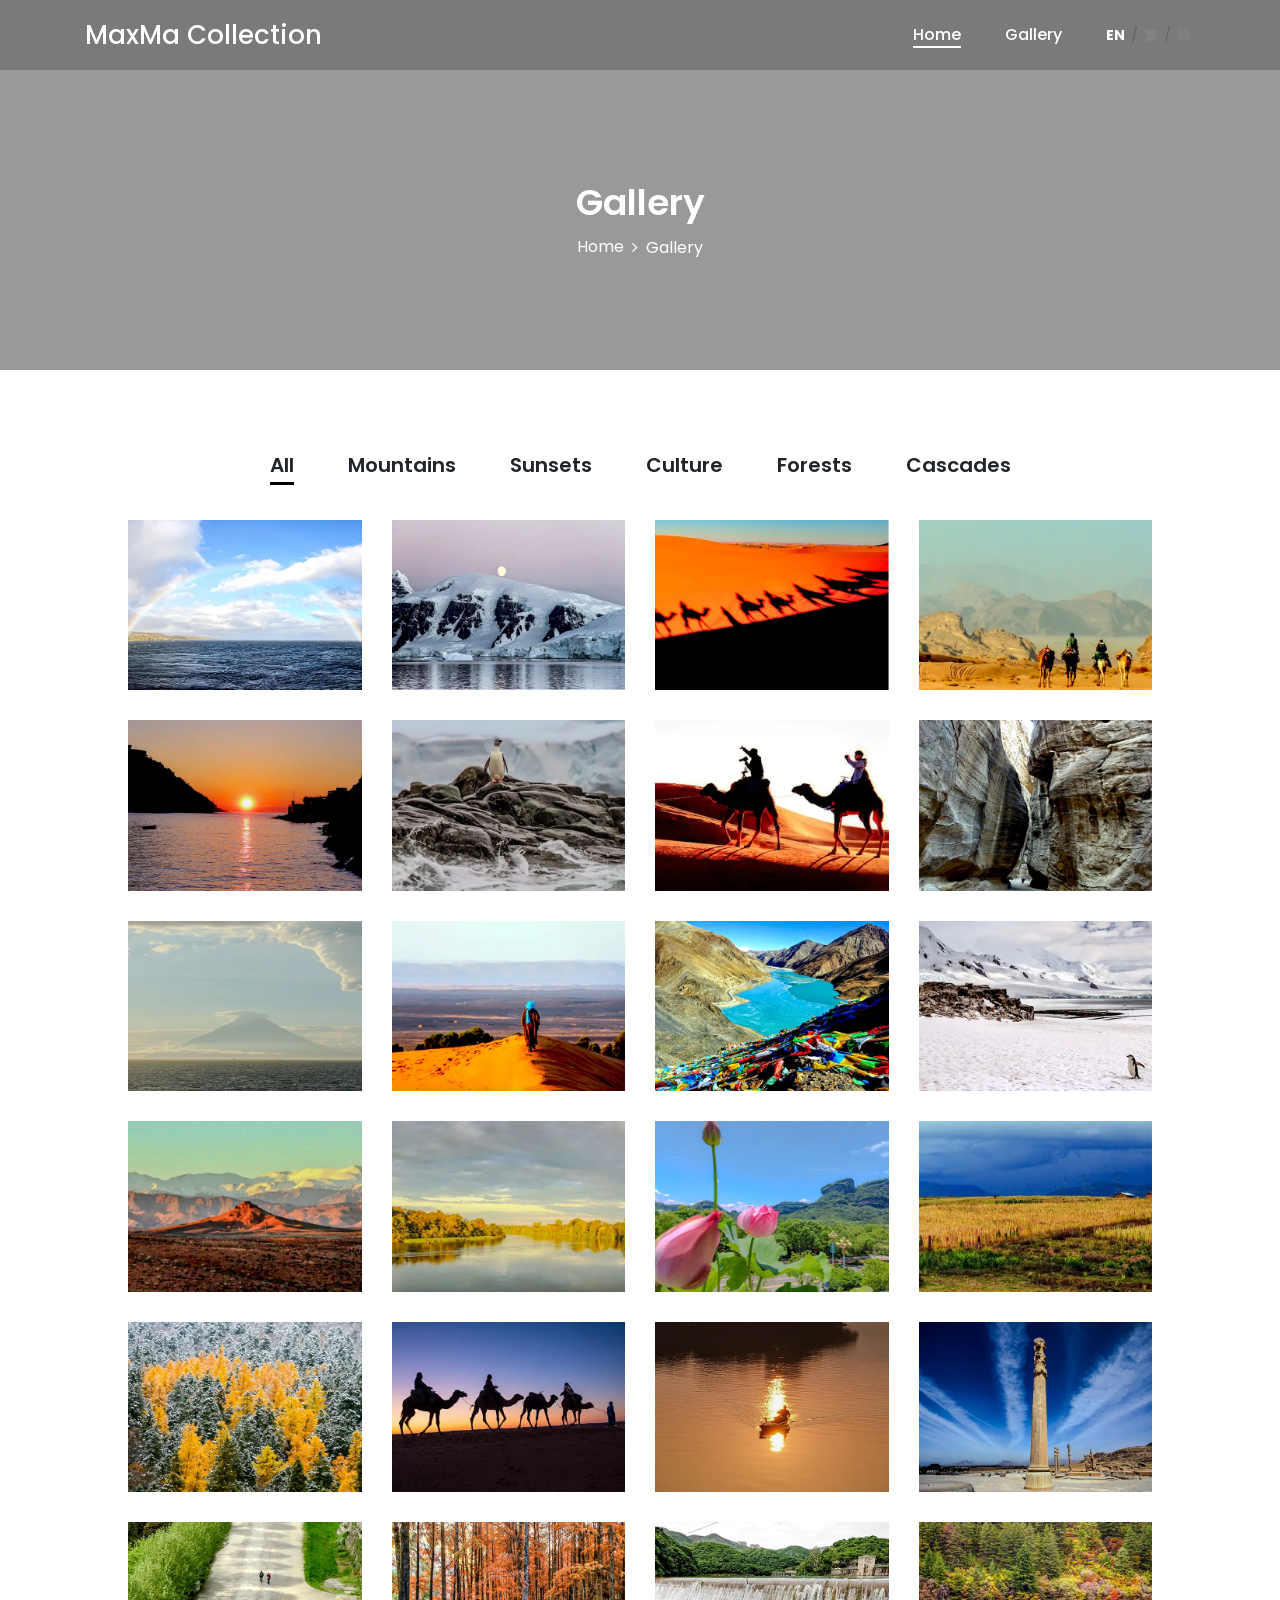
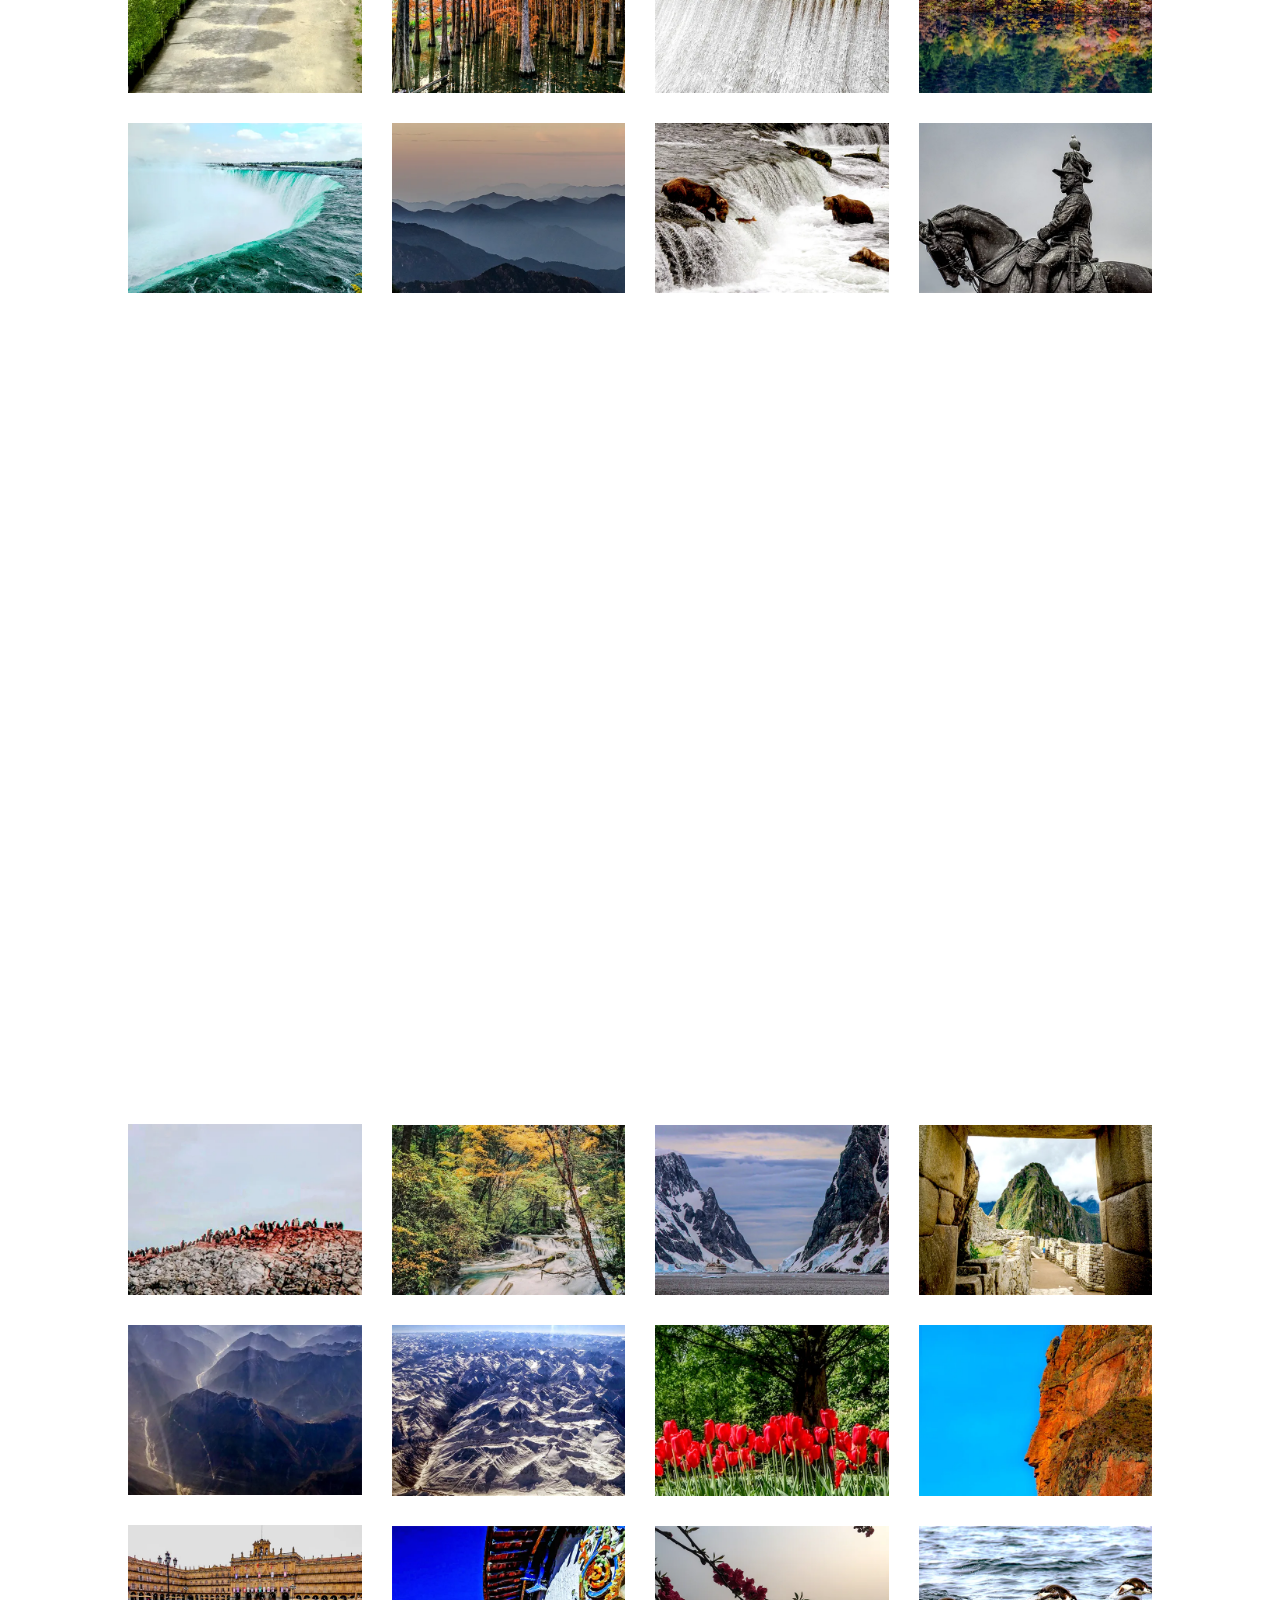
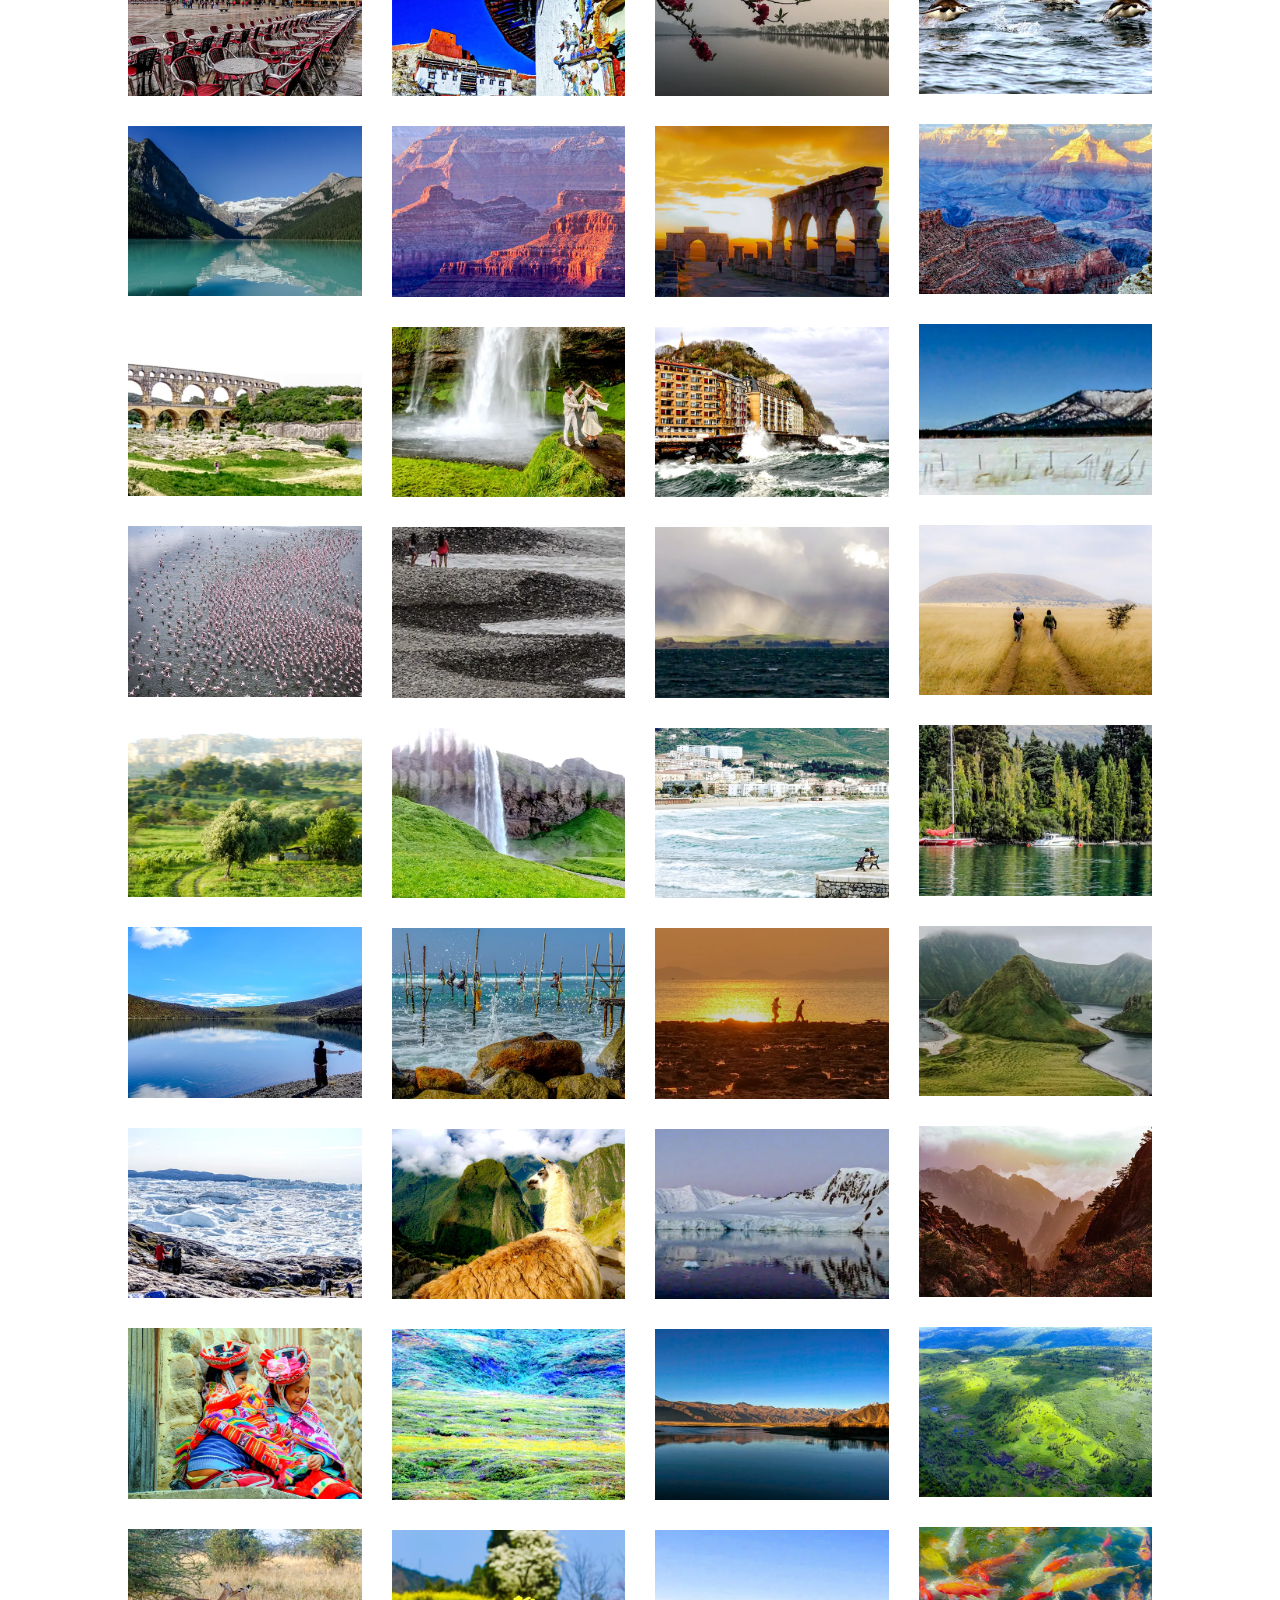
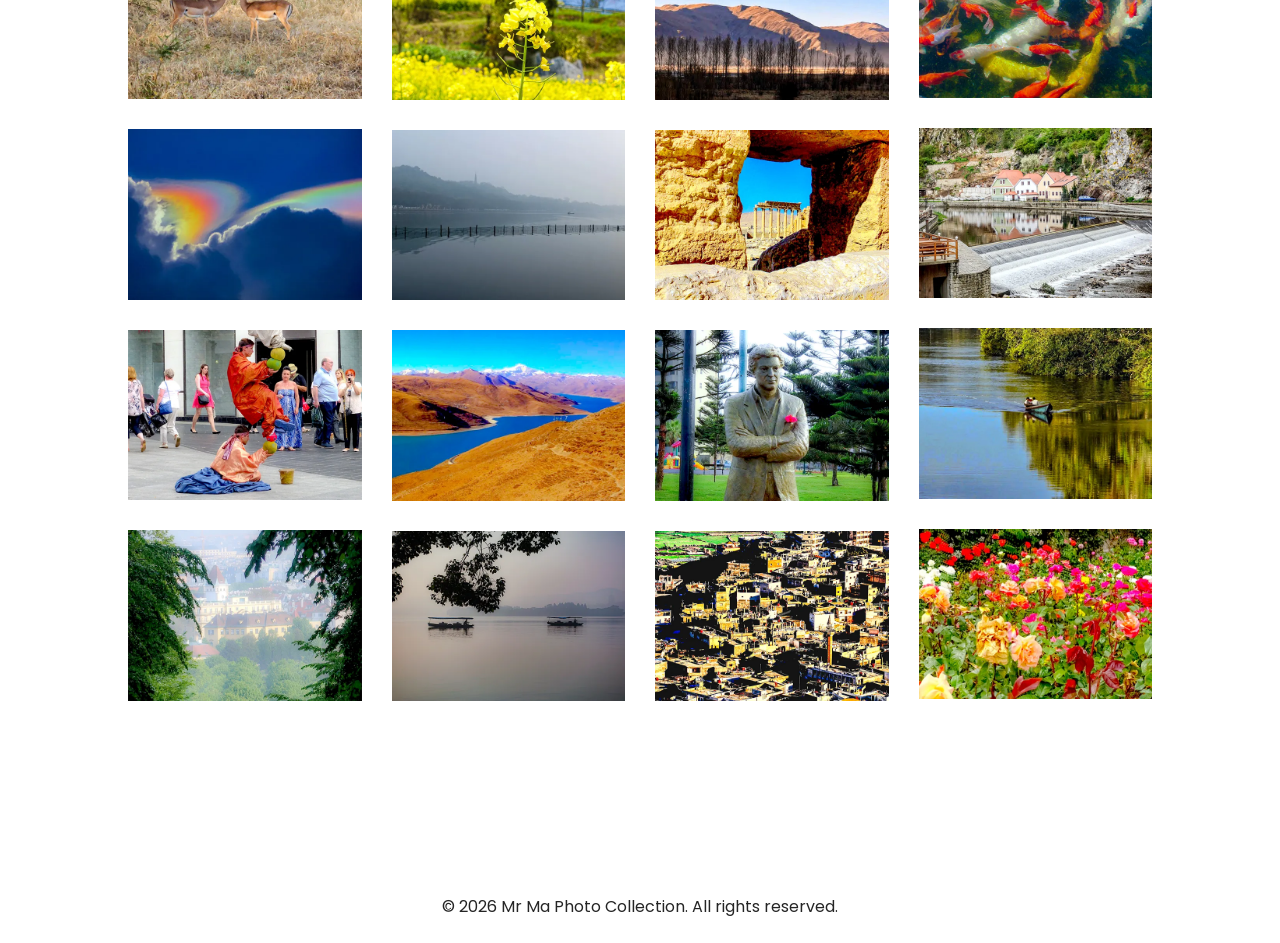
==== commit 70db10ca: "Add files via upload" ====
--- a/gallery.html
+++ b/gallery.html
@@ -382,7 +382,7 @@
                 </div>
 				
                 <!-- Single Gallery Item -->
-                <div class="col-12 col-sm-6 col-lg-3 single_gallery_item mountains mb-30 wow fadeInUp" data-wow-delay="500ms">
+                <div class="col-12 col-sm-6 col-lg-3 single_gallery_item culture mb-30 wow fadeInUp" data-wow-delay="500ms">
                     <div class="single-portfolio-content">
                         <img src="img/gallery-img/Culture-20.webp" alt="">
                         <div class="hover-content">
--- a/style.css
+++ b/style.css
@@ -0,0 +1,1699 @@
+/* ------------------------------------------
+[Master Stylesheet]
+
+Template Name: Alime - Photography HTML Template
+Template Author: Colorlib
+Template Author URL: http://colorlib.com
+Version: 1.0.0
+Last Update: Feb 22, 2019
+
+
+[Tables of CSS Content]
+
++ body
+
+    - 01.0 Reboot CSS
+    - 02.0 Spacing CSS
+    - 03.0 Preloader CSS
+    - 04.0 Heading CSS
+    - 05.0 Backtotop CSS
+    - 06.0 Buttons CSS
+    - 07.0 Header CSS
+    - 08.0 Hero CSS
+    - 09.0 Footer CSS
+    - 10.0 Follow CSS
+    - 11.0 About CSS
+    - 12.0 Breadcrumb CSS
+    - 13.0 Blog CSS
+    - 14.0 Team CSS
+    - 15.0 Gallery CSS
+    - 16.0 Contact CSS
+
+--------------------------------------------- */
+/* Import Fonts & All CSS */
+@import url("https://fonts.googleapis.com/css?family=Poppins:100,200,300,400,500,600,700");
+@import url(css/bootstrap.min.css);
+@import url(css/animate.css);
+@import url(css/default-assets/classy-nav.css);
+@import url(css/owl.carousel.min.css);
+@import url(css/magnific-popup.css);
+@import url(css/font-awesome.min.css);
+@import url(css/default-assets/themify-icons.css);
+@import url(css/style.css);
+/* :: 01.0 Reboot CSS */
+* {
+  margin: 0;
+  padding: 0; }
+
+body {
+  font-family: "Poppins", sans-serif;
+  font-weight: 400;
+  font-size: 16px;
+  position: relative;
+  z-index: auto; }
+
+h1,
+h2,
+h3,
+h4,
+h5,
+h6 {
+  font-family: "Poppins", sans-serif;
+  color: #252525;
+  line-height: 1.3;
+  font-weight: 600; }
+
+a,
+a:active,
+a:focus,
+a:hover {
+  color: #252525;
+  text-decoration: none;
+  -webkit-transition-duration: 500ms;
+  -o-transition-duration: 500ms;
+  transition-duration: 500ms;
+  outline: none;
+  font-weight: 500; }
+
+li {
+  list-style: none; }
+
+p {
+  line-height: 1.9;
+  color: #636363;
+  font-size: 16px;
+  font-weight: 400; }
+
+img {
+  width: 100%;
+  height: auto; }
+
+ul {
+  margin: 0;
+  padding: 0; }
+  ul li {
+    margin: 0;
+    padding: 0; }
+
+.classy-navbar .nav-brand{
+	color: #ffffff;
+}
+
+/* 1. 強制清空容器原本的紅色背景與圖片 */
+.single-welcome-slide {
+    position: relative !important;
+    overflow: hidden !important;
+    background-color: transparent !important;
+    background-image: none !important;
+    z-index: 1;
+}
+
+/* 2. 背景影片定位與滿版設定 */
+.single-welcome-slide .bg-video {
+    position: absolute !important;
+    top: 50% !important;
+    left: 50% !important;
+    min-width: 100% !important;
+    min-height: 100% !important;
+    width: auto !important;
+    height: auto !important;
+    transform: translate(-50%, -50%) !important;
+    object-fit: cover !important;
+    z-index: -2 !important; /* 確保影片在遮罩與文字之下 */
+}
+
+/* 3. 調整原本的 bg-overlay 遮罩為半透明黑色 (避免紅色遮罩影響) */
+.single-welcome-slide.bg-overlay::after {
+    content: '';
+    position: absolute;
+    top: 0;
+    left: 0;
+    width: 100%;
+    height: 100%;
+    background-color: rgba(0, 0, 0, 0.4) !important; /* 半透明黑色壓暗 */
+    z-index: -1 !important;
+}
+
+/* 4. 確保文字內容層級最高 */
+.single-welcome-slide .container {
+    position: relative !important;
+    z-index: 2 !important;
+}
+
+
+.bg-overlay {
+  position: relative;
+  z-index: 1; }
+  .bg-overlay::after {
+    position: absolute;
+    content: "";
+    height: 100%;
+    width: 100%;
+    top: 0;
+    left: 0;
+    z-index: -1;
+    background-color: rgba(0, 0, 0, 0.4); }
+
+.bg-img {
+  background-position: center center !important;
+  background-size: cover !important;
+  background-repeat: no-repeat !important; }
+
+.jarallax {
+  position: relative;
+  z-index: 0; }
+  .jarallax > .jarallax-img {
+    position: absolute;
+    object-fit: cover;
+    font-family: 'object-fit: cover';
+    top: 0;
+    left: 0;
+    width: 100%;
+    height: 100%;
+    z-index: -1; }
+
+.mfp-image-holder .mfp-close,
+.mfp-iframe-holder .mfp-close {
+  position: fixed;
+  z-index: 100;
+  color: #ffffff;
+  right: 20px;
+  text-align: center;
+  padding-right: 0;
+  width: 100%;
+  top: 20px;
+  width: 30px;
+  background: #000000;
+  height: 30px;
+  line-height: 30px; }
+
+img.mfp-img {
+  -webkit-box-shadow: 0 2px 40px 8px rgba(15, 15, 15, 0.15);
+  box-shadow: 0 2px 40px 8px rgba(15, 15, 15, 0.15); }
+
+button.mfp-close,
+button.mfp-arrow {
+  background: #000000; }
+
+.mfp-bottom-bar {
+  display: none !important; }
+
+.mfp-bg {
+  background-color: #000000; }
+
+.bg-transparent {
+  background-color: transparent !important; }
+
+.bg-gray {
+  background-color: #f7f7f7 !important; }
+
+textarea:focus,
+input:focus {
+  outline: none; }
+
+textarea:invalid,
+input:invalid,
+textarea:required,
+input:required {
+  box-shadow: none !important; }
+
+.border {
+  border-color: #ebebeb; }
+
+.mfp-arrow-left::after {
+  border-right-color: transparent; }
+
+.mfp-arrow-left::before {
+  border-right-color: #ffffff; }
+
+.mfp-arrow-right::after {
+  border-left-color: transparent; }
+
+.mfp-arrow-right::before {
+  border-left-color: #ffffff; }
+
+/* :: 02.0 Spacing CSS */
+.mt-15 {
+  margin-top: 15px; }
+
+.mt-30 {
+  margin-top: 30px; }
+
+.mt-40 {
+  margin-top: 40px; }
+
+.mt-50 {
+  margin-top: 50px; }
+
+.mt-70 {
+  margin-top: 70px; }
+
+.mt-80 {
+  margin-top: 80px; }
+
+.mt-100 {
+  margin-top: 100px; }
+
+.mt-150 {
+  margin-top: 150px; }
+
+.mr-15 {
+  margin-right: 15px; }
+
+.mr-30 {
+  margin-right: 30px; }
+
+.mr-50 {
+  margin-right: 50px; }
+
+.mr-100 {
+  margin-right: 100px; }
+
+.mb-10 {
+  margin-bottom: 10px; }
+
+.mb-15 {
+  margin-bottom: 15px; }
+
+.mb-30 {
+  margin-bottom: 30px; }
+
+.mb-40 {
+  margin-bottom: 40px; }
+
+.mb-50 {
+  margin-bottom: 50px; }
+
+.mb-60 {
+  margin-bottom: 60px; }
+
+.mb-70 {
+  margin-bottom: 70px; }
+
+.mb-80 {
+  margin-bottom: 80px; }
+
+.mb-100 {
+  margin-bottom: 100px; }
+
+.ml-15 {
+  margin-left: 15px; }
+
+.ml-30 {
+  margin-left: 30px; }
+
+.ml-50 {
+  margin-left: 50px; }
+
+.ml-100 {
+  margin-left: 100px; }
+
+.pt-50 {
+  padding-top: 50px !important; }
+
+.section-padding-80 {
+  padding-top: 80px;
+  padding-bottom: 80px; }
+
+.section-padding-0-80 {
+  padding-top: 0;
+  padding-bottom: 80px; }
+
+.section-padding-80-0 {
+  padding-top: 80px;
+  padding-bottom: 0; }
+
+.section-padding-80-50 {
+  padding-top: 80px;
+  padding-bottom: 50px; }
+
+.section-padding-100 {
+  padding-top: 100px;
+  padding-bottom: 100px; }
+
+.section-padding-0-100 {
+  padding-top: 0;
+  padding-bottom: 100px; }
+
+.section-padding-100-0 {
+  padding-top: 100px;
+  padding-bottom: 0; }
+
+/* :: 3.0 Preloader CSS */
+.breakpoint-on .classynav ul li {
+	padding-bottom: 8px;
+}
+
+#preloader {
+  position: fixed;
+  width: 100%;
+  height: 100%;
+  z-index: 9999999;
+  top: 0;
+  left: 0;
+  background-color: #ffffff;
+  display: -webkit-box;
+  display: -ms-flexbox;
+  display: flex;
+  -webkit-box-align: center;
+  -ms-flex-align: center;
+  align-items: center;
+  -webkit-box-pack: center;
+  -ms-flex-pack: center;
+  justify-content: center;
+  overflow: hidden; }
+
+.loader,
+.loader:before,
+.loader:after {
+  border-radius: 50%;
+  width: 2.5em;
+  height: 2.5em;
+  -webkit-animation-fill-mode: both;
+  animation-fill-mode: both;
+  -webkit-animation: load7 1.8s infinite ease-in-out;
+  animation: load7 1.8s infinite ease-in-out; }
+
+.loader {
+  margin-top: -20px;
+  color: #555555;
+  font-size: 6px;
+  position: relative;
+  -webkit-transform: translateZ(0);
+  -ms-transform: translateZ(0);
+  transform: translateZ(0);
+  -webkit-animation-delay: -0.16s;
+  animation-delay: -0.16s; }
+
+.loader:before,
+.loader:after {
+  content: '';
+  position: absolute;
+  top: 0; }
+
+.loader:before {
+  left: -3.5em;
+  -webkit-animation-delay: -0.32s;
+  animation-delay: -0.32s; }
+
+.loader:after {
+  left: 3.5em; }
+
+@-webkit-keyframes load7 {
+  0%,
+    80%,
+    100% {
+    box-shadow: 0 2.5em 0 -1.3em; }
+  40% {
+    box-shadow: 0 2.5em 0 0; } }
+@keyframes load7 {
+  0%,
+    80%,
+    100% {
+    box-shadow: 0 2.5em 0 -1.3em; }
+  40% {
+    box-shadow: 0 2.5em 0 0; } }
+/* :: 4.0 Heading CSS */
+.section-heading {
+  position: relative;
+  z-index: 1;
+  margin-bottom: 50px; }
+  .section-heading h2 {
+    font-size: 36px;
+    text-transform: capitalize;
+    margin-bottom: 5px;
+    display: block;
+    line-height: 1.2; }
+    @media only screen and (max-width: 767px) {
+      .section-heading h2 {
+        font-size: 24px; } }
+  .section-heading p {
+    margin-bottom: 0; }
+  .section-heading.white p,
+  .section-heading.white h2 {
+    color: #ffffff; }
+
+/* :: 5.0 Backtotop CSS */
+#scrollUp {
+  position: fixed;
+  right: 40px;
+  font-size: 20px;
+  line-height: 40px;
+  width: 40px;
+  height: 40px;
+  bottom: 40px;
+  background-color: #000000;
+  color: #ffffff;
+  text-align: center;
+  -webkit-transition-duration: 500ms;
+  -o-transition-duration: 500ms;
+  transition-duration: 500ms;
+  border-radius: 50%;
+  -webkit-box-shadow: 0 2px 40px 8px rgba(15, 15, 15, 0.15);
+  box-shadow: 0 2px 40px 8px rgba(15, 15, 15, 0.15);
+  z-index: 15962536; }
+  @media only screen and (max-width: 767px) {
+    #scrollUp {
+      right: 20px;
+      bottom: 20px; } }
+  #scrollUp:focus, #scrollUp:hover {
+    background-color: #000000;
+    color: #ffffff; }
+
+/* :: 6.0 Buttons CSS */
+.btn:focus {
+  box-shadow: none; }
+
+.alime-btn {
+  position: relative;
+  z-index: 1;
+  min-width: 160px;
+  height: 46px;
+  line-height: 42px;
+  font-size: 16px;
+  font-weight: 500;
+  display: inline-block;
+  padding: 0 30px;
+  text-align: center;
+  text-transform: capitalize;
+  background-color: transparent;
+  color: #ffffff;
+  border: 2px solid #000000;
+  border-radius: 60px;
+  -webkit-transition-duration: 500ms;
+  -o-transition-duration: 500ms;
+  transition-duration: 500ms; }
+  .alime-btn.btn-2 {
+    color: #252525; }
+  .alime-btn:focus, .alime-btn:hover {
+    font-weight: 500;
+    -webkit-box-shadow: 0 2px 40px 8px rgba(15, 15, 15, 0.15);
+    box-shadow: 0 2px 40px 8px rgba(15, 15, 15, 0.15);
+    background-color: #000000;
+    color: #ffffff; }
+
+.badges-btn {
+  background-color: #ebebeb;
+  padding: 5px 15px;
+  display: inline-block;
+  color: #636363;
+  font-size: 12px;
+  font-weight: 500;
+  text-transform: uppercase;
+  border-radius: 2px;
+  -webkit-transition-duration: 500ms;
+  -o-transition-duration: 500ms;
+  transition-duration: 500ms;
+  letter-spacing: 1px; }
+  .badges-btn:hover, .badges-btn:focus {
+    background-color: #555555;
+    color: #ffffff;
+    font-weight: 500; }
+
+/* :: 7.0 Header CSS */
+.header-area {
+  position: fixed;
+  z-index: 100;
+  width: 100%;
+  -webkit-transition-duration: 500ms;
+  -o-transition-duration: 500ms;
+  transition-duration: 500ms;
+  background-color: transparent; }
+  .header-area .search-icon {
+    position: relative;
+    z-index: 1;
+    margin-left: 80px; }
+    .header-area .search-icon i {
+      font-size: 18px;
+      color: #ffffff;
+      cursor: pointer; }
+
+.top-search-area .modal {
+  background-color: rgba(0, 0, 0, 0.7); }
+.top-search-area .modal-content .modal-body {
+  padding: 50px; }
+  .top-search-area .modal-content .modal-body button.close-btn {
+    position: absolute;
+    top: 15px;
+    right: 15px;
+    z-index: 10;
+    font-size: 14px; }
+    .top-search-area .modal-content .modal-body button.close-btn.btn {
+      padding: 0;
+      background-color: transparent; }
+.top-search-area form {
+  width: 100%;
+  position: relative;
+  z-index: 1; }
+  .top-search-area form input {
+    width: 100%;
+    height: 50px;
+    border: none;
+    -webkit-box-shadow: 0 0 30px 15px rgba(0, 0, 0, 0.08);
+    box-shadow: 0 0 30px 15px rgba(0, 0, 0, 0.08);
+    border-radius: 6px;
+    font-size: 12px;
+    font-style: italic;
+    padding: 0 20px; }
+    .top-search-area form input:focus {
+      -webkit-box-shadow: 0 0 30px 15px rgba(0, 0, 0, 0.08);
+      box-shadow: 0 0 30px 15px rgba(0, 0, 0, 0.08); }
+  .top-search-area form button {
+    position: absolute;
+    width: 100px;
+    height: 50px;
+    top: 0;
+    right: 0;
+    z-index: 10;
+    border-radius: 0 6px 6px 0;
+    border: none;
+    background-color: #555555;
+    font-weight: 600;
+    font-size: 14px;
+    text-transform: uppercase;
+    text-align: center;
+    color: #ffffff;
+    cursor: pointer; }
+
+.classy-nav-container {
+  background-color: transparent;
+  padding: 0; }
+  .classy-nav-container .classy-navbar {
+    -webkit-transition-duration: 500ms;
+    -o-transition-duration: 500ms;
+    transition-duration: 500ms;
+    height: 70px;
+    padding: 0; }
+    @media only screen and (max-width: 767px) {
+      .classy-nav-container .classy-navbar .nav-brand {
+		  line-height: 26px;
+        /*max-width: 90px;*/
+        margin-right: 15px; } }
+    .classy-nav-container .classy-navbar .classynav ul li a {
+      font-size: 16px;
+      text-transform: capitalize;
+      color: #ffffff;
+      font-weight: 500;
+      padding: 0 20px; }
+      .classy-nav-container .classy-navbar .classynav ul li a:hover, .classy-nav-container .classy-navbar .classynav ul li a:focus {
+        color: #555555; }
+      @media only screen and (min-width: 992px) and (max-width: 1199px) {
+        .classy-nav-container .classy-navbar .classynav ul li a {
+          font-size: 14px; } }
+      @media only screen and (min-width: 768px) and (max-width: 991px) {
+        .classy-nav-container .classy-navbar .classynav ul li a {
+          font-size: 14px;
+          color: #252525; }
+          .classy-nav-container .classy-navbar .classynav ul li a:hover, .classy-nav-container .classy-navbar .classynav ul li a:focus {
+            color: #555555; } }
+      @media only screen and (max-width: 767px) {
+        .classy-nav-container .classy-navbar .classynav ul li a {
+          font-size: 14px;
+          color: #252525; }
+          .classy-nav-container .classy-navbar .classynav ul li a:hover, .classy-nav-container .classy-navbar .classynav ul li a:focus {
+            color: #555555; } }
+    .classy-nav-container .classy-navbar .classynav ul li.cn-dropdown-item ul li a, .classy-nav-container .classy-navbar .classynav ul li.megamenu-item ul li a {
+      font-size: 14px;
+      text-transform: capitalize;
+      height: 42px;
+      line-height: 42px;
+      padding: 0 30px;
+      color: #252525; }
+      .classy-nav-container .classy-navbar .classynav ul li.cn-dropdown-item ul li a:focus, .classy-nav-container .classy-navbar .classynav ul li.cn-dropdown-item ul li a:hover, .classy-nav-container .classy-navbar .classynav ul li.megamenu-item ul li a:focus, .classy-nav-container .classy-navbar .classynav ul li.megamenu-item ul li a:hover {
+        color: #555555; }
+
+.classynav ul li.active a {
+  position: relative;
+  z-index: 1; }
+  .classynav ul li.active a::before {
+    width: calc(100% - 40px);
+    height: 2px;
+    background-color: #ffffff;
+    position: absolute;
+    bottom: 7px;
+    left: 0;
+    z-index: 1;
+    content: '';
+    left: 50%;
+    transform: translateX(-50%); }
+    @media only screen and (min-width: 768px) and (max-width: 991px) {
+      .classynav ul li.active a::before {
+        display: none; } }
+    @media only screen and (max-width: 767px) {
+      .classynav ul li.active a::before {
+        display: none; } }
+
+.classynav ul li.has-down > a::after,
+.classynav ul li.has-down.active > a::after,
+.classynav ul li.megamenu-item > a::after {
+  color: #555555; }
+
+.breakpoint-off .classynav ul li .dropdown,
+.breakpoint-off .classynav ul li .megamenu {
+  width: 210px;
+  -webkit-box-shadow: 0 2px 40px 8px rgba(15, 15, 15, 0.15);
+  box-shadow: 0 2px 40px 8px rgba(15, 15, 15, 0.15);
+  border-radius: 6px; }
+
+.breakpoint-off .classynav ul li .megamenu {
+  width: 100%; }
+
+.classy-navbar-toggler .navbarToggler span {
+  background-color: #252525; }
+
+.main-header-area {
+  position: relative;
+  z-index: 1;
+  background-color: transparent;
+  -webkit-transition-duration: 500ms;
+  -o-transition-duration: 500ms;
+  transition-duration: 500ms;
+  height: 70px;
+  background-color: rgba(0, 0, 0, 0.2); }
+  .main-header-area.sticky {
+    background-color: #000000; }
+
+.classy-navbar-toggler .navbarToggler span {
+  background-color: #ffffff; }
+
+/* :: 8.0 Hero CSS */
+.welcome-area {
+  position: relative;
+  z-index: 1; }
+
+.welcome-slides {
+  position: relative;
+  z-index: 1;
+  overflow: hidden; }
+  .welcome-slides .owl-prev,
+  .welcome-slides .owl-next {
+    -webkit-transition-duration: 500ms;
+    -o-transition-duration: 500ms;
+    transition-duration: 500ms;
+    width: 66px;
+    height: 66px;
+    border-radius: 50%;
+    background-color: rgba(255, 255, 255, 0.1);
+    position: absolute;
+    top: 50%;
+    left: 70px;
+    margin-top: -33px;
+    z-index: 10;
+    text-align: center;
+    line-height: 70px;
+    color: #ffffff;
+    font-size: 30px; }
+    .welcome-slides .owl-prev:hover, .welcome-slides .owl-prev:focus,
+    .welcome-slides .owl-next:hover,
+    .welcome-slides .owl-next:focus {
+      background-color: #555555; }
+    @media only screen and (min-width: 768px) and (max-width: 991px) {
+      .welcome-slides .owl-prev,
+      .welcome-slides .owl-next {
+        left: 30px; } }
+    @media only screen and (max-width: 767px) {
+      .welcome-slides .owl-prev,
+      .welcome-slides .owl-next {
+        width: 40px;
+        left: 15px;
+        height: 40px;
+        font-size: 18px;
+        line-height: 44px; } }
+  .welcome-slides .owl-next {
+    left: auto;
+    right: 70px; }
+    @media only screen and (min-width: 768px) and (max-width: 991px) {
+      .welcome-slides .owl-next {
+        right: 30px; } }
+    @media only screen and (max-width: 767px) {
+      .welcome-slides .owl-next {
+        right: 15px; } }
+
+.single-welcome-slide {
+  position: relative;
+  z-index: 2;
+  width: 100%;
+  height: 880px;
+  background-color: #555555; }
+  @media only screen and (min-width: 992px) and (max-width: 1199px) {
+    .single-welcome-slide {
+      height: 750px; } }
+  @media only screen and (min-width: 768px) and (max-width: 991px) {
+    .single-welcome-slide {
+      height: 750px; } }
+  @media only screen and (max-width: 767px) {
+    .single-welcome-slide {
+      height: 600px; } }
+  .single-welcome-slide .welcome-text {
+    position: relative;
+    z-index: 1; }
+    .single-welcome-slide .welcome-text h2 {
+      font-weight: 700;
+      font-size: 82px;
+      display: block;
+      margin-bottom: 0;
+      background: #ffffff;
+      -webkit-background-clip: text;
+      -webkit-text-fill-color: transparent; }
+      @media only screen and (max-width: 767px) {
+        .single-welcome-slide .welcome-text h2 {
+          font-size: 42px; } }
+    .single-welcome-slide .welcome-text p {
+      color: #ffffff;
+      margin-bottom: 50px;
+      display: block; }
+    .single-welcome-slide .welcome-text .hero-mail-contact {
+      color: #ffffff;
+      font-style: italic;
+      text-decoration: underline; }
+      .single-welcome-slide .welcome-text .hero-mail-contact:hover, .single-welcome-slide .welcome-text .hero-mail-contact:focus {
+        color: #555555; }
+
+/* :: 9.0 Footer CSS */
+.footer-content {
+  padding: 20px 0; }
+  .footer-content .copywrite-text {
+    position: relative;
+    z-index: 1; }
+    .footer-content .copywrite-text p {
+      margin-bottom: 0;
+      color: #252525; }
+      @media only screen and (max-width: 767px) {
+        .footer-content .copywrite-text p {
+          font-size: 12px; } }
+      .footer-content .copywrite-text p a {
+        color: #555555;
+        font-weight: 400; }
+        @media only screen and (max-width: 767px) {
+          .footer-content .copywrite-text p a {
+            font-size: 12px; } }
+  @media only screen and (max-width: 767px) {
+    .footer-content .footer-logo a img {
+      max-width: 50px; } }
+  .footer-content .social-info a {
+    color: #252525;
+    font-size: 16px;
+    margin-right: 20px; }
+    .footer-content .social-info a:last-child {
+      margin-right: 0; }
+    @media only screen and (max-width: 767px) {
+      .footer-content .social-info a {
+        margin-right: 5px;
+        font-size: 12px; } }
+    .footer-content .social-info a:hover, .footer-content .social-info a:focus {
+      color: #555555; }
+
+/* :: 10.0 Follow CSS */
+.single-instagram-item {
+  position: relative;
+  z-index: 1;
+  overflow: hidden;
+  -webkit-transition-duration: 500ms;
+  -o-transition-duration: 500ms;
+  transition-duration: 500ms; }
+  .single-instagram-item img {
+    width: 100%;
+    -webkit-transition-duration: 1500ms;
+    -o-transition-duration: 1500ms;
+    transition-duration: 1500ms; }
+  .single-instagram-item .instagram-hover-content {
+    width: 100%;
+    height: 100%;
+    position: absolute;
+    top: 0;
+    bottom: 0;
+    left: 0;
+    right: 0;
+    background-color: rgba(252, 96, 96, 0.9);
+    opacity: 0;
+    visibility: hidden;
+    -webkit-transition-duration: 500ms;
+    -o-transition-duration: 500ms;
+    transition-duration: 500ms; }
+    .single-instagram-item .instagram-hover-content a {
+      text-align: center; }
+      .single-instagram-item .instagram-hover-content a i {
+        color: #ffffff;
+        font-size: 32px;
+        display: block;
+        margin-bottom: 15px; }
+      .single-instagram-item .instagram-hover-content a span {
+        font-size: 14px;
+        margin-bottom: 0;
+        color: #ffffff; }
+        @media only screen and (min-width: 992px) and (max-width: 1199px) {
+          .single-instagram-item .instagram-hover-content a span {
+            font-size: 12px; } }
+        @media only screen and (min-width: 768px) and (max-width: 991px) {
+          .single-instagram-item .instagram-hover-content a span {
+            font-size: 12px; } }
+        @media only screen and (max-width: 767px) {
+          .single-instagram-item .instagram-hover-content a span {
+            font-size: 12px; } }
+  .single-instagram-item:hover img {
+    -webkit-transform: scale(1.1);
+    -ms-transform: scale(1.1);
+    transform: scale(1.1); }
+  .single-instagram-item:hover .instagram-hover-content {
+    opacity: 1;
+    visibility: visible; }
+
+.instagram-gallery-single-item:hover .instagram-hover-content .zoom-img {
+  margin-top: 0;
+  opacity: 1; }
+
+/* :: 11.0 About CSS */
+.about-us-content h3 {
+  font-size: 36px;
+  display: block;
+  margin-bottom: 5px; }
+  @media only screen and (max-width: 767px) {
+    .about-us-content h3 {
+      font-size: 24px; } }
+.about-us-content .line {
+  height: 3px;
+  width: 70px;
+  background-color: #555555;
+  margin-bottom: 30px; }
+
+.about-video-area {
+  position: relative;
+  z-index: 1;
+  border-radius: 10px; }
+  .about-video-area img {
+    -webkit-box-shadow: 3px 0 24px rgba(0, 0, 0, 0.15);
+    box-shadow: 3px 0 24px rgba(0, 0, 0, 0.15);
+    width: 100%;
+    border-radius: 10px; }
+  .about-video-area .video-icon a {
+    position: absolute;
+    top: 50%;
+    left: 50%;
+    z-index: 99;
+    -webkit-transform: translate(-50%, -50%);
+    -ms-transform: translate(-50%, -50%);
+    transform: translate(-50%, -50%);
+    color: #ffffff;
+    height: 50px;
+    width: 50px;
+    display: inline-block;
+    background-color: #555555;
+    text-align: center;
+    line-height: 56px;
+    font-size: 38px;
+    border-radius: 50%; }
+    .about-video-area .video-icon a::after {
+      content: '';
+      position: absolute;
+      width: 0%;
+      height: 0%;
+      border-radius: 50%;
+      background-color: transparent;
+      top: 50%;
+      left: 50%;
+      -webkit-transform: translate(-50%, -50%);
+      -ms-transform: translate(-50%, -50%);
+      transform: translate(-50%, -50%);
+      border: 2px solid #555555;
+      -webkit-animation: video-icon 1200ms linear infinite;
+      animation: video-icon 1200ms linear infinite;
+      z-index: -10; }
+    .about-video-area .video-icon a:hover, .about-video-area .video-icon a:focus {
+      background-color: #000000; }
+      .about-video-area .video-icon a:hover::after, .about-video-area .video-icon a:focus::after {
+        border: 2px solid #000000; }
+
+@-webkit-keyframes video-icon {
+  0% {
+    width: 0;
+    height: 0;
+    opacity: 1; }
+  50% {
+    width: 100%;
+    height: 100%;
+    opacity: 1; }
+  100% {
+    width: 200%;
+    height: 200%;
+    opacity: 0; } }
+@keyframes video-icon {
+  0% {
+    width: 0;
+    height: 0;
+    opacity: 1; }
+  50% {
+    width: 100%;
+    height: 100%;
+    opacity: 1; }
+  100% {
+    width: 200%;
+    height: 200%;
+    opacity: 0; } }
+.why-choose-us-content {
+  -webkit-transition-duration: 800ms;
+  -o-transition-duration: 800ms;
+  transition-duration: 800ms;
+  background-color: #ffffff;
+  padding: 80px 30px 50px;
+  border-radius: 10px;
+  box-shadow: 3px 0 15px -1px rgba(0, 0, 0, 0.15);
+  position: relative;
+  z-index: 1;
+  margin-top: 50px; }
+  .why-choose-us-content .chosse-us-icon {
+    -webkit-transition-duration: 800ms;
+    -o-transition-duration: 800ms;
+    transition-duration: 800ms;
+    height: 76px;
+    width: 76px;
+    background-color: #555555;
+    display: inline-block;
+    text-align: center;
+    line-height: 76px;
+    border-radius: 50%;
+    color: #ffffff;
+    font-size: 30px;
+    position: absolute;
+    top: -38px;
+    left: 50%;
+    margin-left: -38px; }
+  .why-choose-us-content h4 {
+    font-size: 20px;
+    font-weight: 500;
+    margin-bottom: 15px;
+    -webkit-transition-duration: 800ms;
+    -o-transition-duration: 800ms;
+    transition-duration: 800ms; }
+  .why-choose-us-content p {
+    -webkit-transition-duration: 800ms;
+    -o-transition-duration: 800ms;
+    transition-duration: 800ms;
+    font-size: 14px;
+    margin-bottom: 0; }
+  .why-choose-us-content:hover, .why-choose-us-content:focus {
+    background-color: #555555; }
+    .why-choose-us-content:hover .chosse-us-icon, .why-choose-us-content:focus .chosse-us-icon {
+      background-color: #000000;
+      box-shadow: 0 5px 15px 2px rgba(255, 255, 255, 0.15); }
+    .why-choose-us-content:hover h4,
+    .why-choose-us-content:hover p, .why-choose-us-content:focus h4,
+    .why-choose-us-content:focus p {
+      color: #ffffff; }
+
+/* :: 12.0 Breadcrumb CSS */
+.breadcrumb-area {
+  position: relative;
+  z-index: 1;
+  height: 370px; }
+  @media only screen and (max-width: 767px) {
+    .breadcrumb-area {
+      height: 240px; } }
+  .breadcrumb-area .page-title {
+    color: #ffffff;
+    font-size: 36px; }
+    @media only screen and (max-width: 767px) {
+      .breadcrumb-area .page-title {
+        font-size: 24px; } }
+
+.breadcrumb-content {
+  position: relative;
+  z-index: 1;
+  margin-top: 70px; }
+  .breadcrumb-content .breadcrumb {
+    padding: 0;
+    background-color: transparent;
+    margin-bottom: 0; }
+    .breadcrumb-content .breadcrumb .breadcrumb-item {
+      color: #ffffff;
+      font-weight: 400;
+      font-size: 16px; }
+      .breadcrumb-content .breadcrumb .breadcrumb-item a {
+        font-size: 16px;
+        color: #ffffff;
+        font-weight: 400; }
+        .breadcrumb-content .breadcrumb .breadcrumb-item a:hover, .breadcrumb-content .breadcrumb .breadcrumb-item a:focus {
+          color: #ffffff; }
+    .breadcrumb-content .breadcrumb .breadcrumb-item + .breadcrumb-item::before {
+      content: '\f105';
+      color: #ffffff;
+      font-family: "FontAwesome"; }
+
+.breadcrumb-area.blog {
+  height: 550px; }
+  .breadcrumb-area.blog .breadcrumb-content .post-catagory {
+    padding: 2px 15px;
+    border-radius: 2px;
+    font-size: 12px;
+    text-transform: uppercase;
+    color: #ffffff;
+    background-color: #555555;
+    font-weight: 500;
+    margin-bottom: 15px; }
+    .breadcrumb-area.blog .breadcrumb-content .post-catagory:hover, .breadcrumb-area.blog .breadcrumb-content .post-catagory:focus {
+      font-weight: 500;
+      background-color: #000000; }
+  .breadcrumb-area.blog .breadcrumb-content .page-title {
+    display: block;
+    font-size: 48px;
+    margin-bottom: 20px; }
+    @media only screen and (max-width: 767px) {
+      .breadcrumb-area.blog .breadcrumb-content .page-title {
+        font-size: 30px; } }
+  .breadcrumb-area.blog .breadcrumb-content .post-meta {
+    position: relative;
+    z-index: 1;
+    margin-bottom: 5px; }
+    .breadcrumb-area.blog .breadcrumb-content .post-meta a {
+      position: relative;
+      z-index: 1;
+      font-size: 16px;
+      color: #ffffff;
+      font-weight: 500;
+      margin-right: 21px; }
+      @media only screen and (max-width: 767px) {
+        .breadcrumb-area.blog .breadcrumb-content .post-meta a {
+          font-size: 13px; } }
+      .breadcrumb-area.blog .breadcrumb-content .post-meta a::after {
+        content: '|';
+        position: absolute;
+        top: 0;
+        right: -11px;
+        z-index: 1; }
+      .breadcrumb-area.blog .breadcrumb-content .post-meta a:last-child::after {
+        display: none; }
+      .breadcrumb-area.blog .breadcrumb-content .post-meta a:hover, .breadcrumb-area.blog .breadcrumb-content .post-meta a:focus {
+        color: #555555; }
+        .breadcrumb-area.blog .breadcrumb-content .post-meta a:hover::after, .breadcrumb-area.blog .breadcrumb-content .post-meta a:focus::after {
+          color: #ffffff; }
+
+/* :: 13.0 Blog CSS */
+.blog-details-text {
+  position: relative;
+  z-index: 1; }
+  .blog-details-text .row {
+    margin-right: -5px;
+    margin-left: -5px; }
+    .blog-details-text .row .col-12 {
+      padding-right: 5px;
+      padding-left: 5px; }
+  .blog-details-text p {
+    font-size: 18px;
+    margin-bottom: 20px; }
+
+.alime-blockquote {
+  position: relative;
+  z-index: 1;
+  margin-bottom: 30px;
+  margin-top: 30px;
+  border-left: 3px solid #555555;
+  padding-left: 30px; }
+  .alime-blockquote h4 {
+    margin-bottom: 15px;
+    font-size: 24px;
+    color: #161715;
+    line-height: 1.5;
+    font-weight: 400; }
+    @media only screen and (max-width: 767px) {
+      .alime-blockquote h4 {
+        font-size: 18px; } }
+  .alime-blockquote h6 {
+    font-size: 18px;
+    color: #555555;
+    text-transform: uppercase;
+    margin-bottom: 0; }
+    @media only screen and (max-width: 767px) {
+      .alime-blockquote h6 {
+        font-size: 14px; } }
+
+.post-author-area {
+  position: relative;
+  z-index: 1; }
+  @media only screen and (max-width: 767px) {
+    .post-author-area {
+      -ms-flex-wrap: wrap;
+      flex-wrap: wrap; } }
+  @media only screen and (max-width: 767px) {
+    .post-author-area .popular-tags {
+      -webkit-box-flex: 0;
+      -ms-flex: 0 0 100%;
+      flex: 0 0 100%;
+      max-width: 100%;
+      width: 100%;
+      margin-bottom: 30px; } }
+  .post-author-area .popular-tags li {
+    display: inline-block;
+    float: left;
+    margin: 3px; }
+  @media only screen and (max-width: 767px) {
+    .post-author-area .post-social-info {
+      -webkit-box-flex: 0;
+      -ms-flex: 0 0 100%;
+      flex: 0 0 100%;
+      max-width: 100%;
+      width: 100%; } }
+  .post-author-area .post-social-info p {
+    margin-bottom: 0;
+    margin-right: 20px;
+    color: #252525; }
+  .post-author-area .post-social-info a {
+    display: inline-block;
+    color: #625b66;
+    margin-right: 20px;
+    font-size: 14px; }
+    .post-author-area .post-social-info a:last-child {
+      margin-right: 0; }
+    .post-author-area .post-social-info a:hover, .post-author-area .post-social-info a:focus {
+      color: #555555; }
+
+.alime-pager-area {
+  position: relative;
+  z-index: 1; }
+  .alime-pager-area .previous,
+  .alime-pager-area .next {
+    width: 100%;
+    position: relative;
+    z-index: 1;
+    height: 290px; }
+    @media only screen and (max-width: 767px) {
+      .alime-pager-area .previous,
+      .alime-pager-area .next {
+        height: 180px; } }
+    .alime-pager-area .previous::after,
+    .alime-pager-area .next::after {
+      -webkit-transition-duration: 500ms;
+      -o-transition-duration: 500ms;
+      transition-duration: 500ms;
+      width: 100%;
+      height: 100%;
+      position: absolute;
+      z-index: 10;
+      background-color: rgba(0, 0, 0, 0.7);
+      top: 0;
+      left: 0;
+      content: '';
+      opacity: 0;
+      visibility: hidden; }
+    .alime-pager-area .previous .overlay-content,
+    .alime-pager-area .next .overlay-content {
+      position: absolute;
+      width: 70%;
+      height: 100%;
+      top: 0;
+      left: 15%;
+      text-align: center;
+      z-index: 100; }
+      .alime-pager-area .previous .overlay-content .post-title,
+      .alime-pager-area .next .overlay-content .post-title {
+        font-size: 24px;
+        color: #ffffff;
+        margin-bottom: 0; }
+        @media only screen and (max-width: 767px) {
+          .alime-pager-area .previous .overlay-content .post-title,
+          .alime-pager-area .next .overlay-content .post-title {
+            font-size: 14px; } }
+        .alime-pager-area .previous .overlay-content .post-title:hover, .alime-pager-area .previous .overlay-content .post-title:focus,
+        .alime-pager-area .next .overlay-content .post-title:hover,
+        .alime-pager-area .next .overlay-content .post-title:focus {
+          color: #555555; }
+      .alime-pager-area .previous .overlay-content .previous-link,
+      .alime-pager-area .previous .overlay-content .next-link,
+      .alime-pager-area .next .overlay-content .previous-link,
+      .alime-pager-area .next .overlay-content .next-link {
+        -webkit-transition-duration: 500ms;
+        -o-transition-duration: 500ms;
+        transition-duration: 500ms;
+        position: absolute;
+        top: 50%;
+        margin-top: -15px;
+        left: -10%;
+        width: 30px;
+        height: 30px;
+        line-height: 30px;
+        font-size: 30px;
+        color: #ffffff;
+        z-index: 100;
+        opacity: 0; }
+        .alime-pager-area .previous .overlay-content .previous-link:hover, .alime-pager-area .previous .overlay-content .previous-link:focus,
+        .alime-pager-area .previous .overlay-content .next-link:hover,
+        .alime-pager-area .previous .overlay-content .next-link:focus,
+        .alime-pager-area .next .overlay-content .previous-link:hover,
+        .alime-pager-area .next .overlay-content .previous-link:focus,
+        .alime-pager-area .next .overlay-content .next-link:hover,
+        .alime-pager-area .next .overlay-content .next-link:focus {
+          color: #555555; }
+    .alime-pager-area .previous:hover::after, .alime-pager-area .previous:focus::after,
+    .alime-pager-area .next:hover::after,
+    .alime-pager-area .next:focus::after {
+      opacity: 1;
+      visibility: visible; }
+    .alime-pager-area .previous:hover .previous-link,
+    .alime-pager-area .previous:hover .next-link, .alime-pager-area .previous:focus .previous-link,
+    .alime-pager-area .previous:focus .next-link,
+    .alime-pager-area .next:hover .previous-link,
+    .alime-pager-area .next:hover .next-link,
+    .alime-pager-area .next:focus .previous-link,
+    .alime-pager-area .next:focus .next-link {
+      opacity: 1; }
+  .alime-pager-area .next .overlay-content .next-link {
+    left: auto;
+    right: -10%; }
+
+.pagination {
+  position: relative;
+  z-index: 1; }
+  .pagination .page-item:last-child .page-link {
+    border-top-right-radius: 3px;
+    border-bottom-right-radius: 3px; }
+  .pagination .page-item:first-child .page-link {
+    margin-left: 0;
+    border-top-left-radius: 3px;
+    border-bottom-left-radius: 3px; }
+  .pagination .page-link {
+    padding: 12px 15px;
+    color: #252525;
+    border: none;
+    background-color: #f7f7f7;
+    margin-right: 5px;
+    border-radius: 3px; }
+    .pagination .page-link:hover, .pagination .page-link:focus {
+      background-color: #555555;
+      color: #ffffff;
+      border-color: #555555; }
+    .pagination .page-link:focus {
+      box-shadow: none; }
+
+.comment_area {
+  position: relative;
+  z-index: 1;
+  padding-bottom: 20px;
+  border-bottom: 1px solid #ebebeb; }
+  .comment_area .single_comment_area {
+    position: relative;
+    z-index: 1; }
+    .comment_area .single_comment_area::after {
+      position: absolute;
+      width: 1px;
+      background-color: #ebebeb;
+      height: 100%;
+      content: '';
+      top: 0;
+      left: 90px;
+      z-index: 1; }
+      @media only screen and (max-width: 767px) {
+        .comment_area .single_comment_area::after {
+          left: 50px; } }
+    .comment_area .single_comment_area .single_comment_area::after {
+      display: none; }
+  .comment_area .comment-content {
+    position: relative;
+    z-index: 1;
+    margin-bottom: 40px; }
+    .comment_area .comment-content .comment-author {
+      -webkit-box-flex: 0;
+      -ms-flex: 0 0 70px;
+      flex: 0 0 70px;
+      width: 70px;
+      max-width: 70px;
+      margin-right: 40px;
+      border-radius: 50%; }
+      @media only screen and (max-width: 767px) {
+        .comment_area .comment-content .comment-author {
+          -webkit-box-flex: 0;
+          -ms-flex: 0 0 40px;
+          flex: 0 0 40px;
+          width: 40px;
+          max-width: 40px;
+          margin-right: 20px; } }
+      .comment_area .comment-content .comment-author img {
+        border-radius: 50%; }
+    .comment_area .comment-content .comment-meta .post-date {
+      font-size: 12px;
+      text-transform: uppercase;
+      display: block;
+      margin-bottom: 5px;
+      font-weight: 300;
+      color: #b2b2b2;
+      letter-spacing: 1px; }
+      .comment_area .comment-content .comment-meta .post-date:hover, .comment_area .comment-content .comment-meta .post-date:focus {
+        color: #555555; }
+    .comment_area .comment-content .comment-meta h5 {
+      margin-bottom: 5px;
+      font-size: 18px; }
+      @media only screen and (max-width: 767px) {
+        .comment_area .comment-content .comment-meta h5 {
+          font-size: 16px; } }
+    .comment_area .comment-content .comment-meta p {
+      color: #636363;
+      font-size: 14px; }
+      @media only screen and (max-width: 767px) {
+        .comment_area .comment-content .comment-meta p {
+          font-size: 13px; } }
+    .comment_area .comment-content .comment-meta .like,
+    .comment_area .comment-content .comment-meta .reply {
+      display: inline-block;
+      padding: 5px 25px 5px;
+      font-size: 12px;
+      font-weight: 600;
+      border: 1px solid #ebebeb;
+      text-transform: uppercase;
+      border-radius: 2px; }
+      .comment_area .comment-content .comment-meta .like:focus, .comment_area .comment-content .comment-meta .like:hover,
+      .comment_area .comment-content .comment-meta .reply:focus,
+      .comment_area .comment-content .comment-meta .reply:hover {
+        border-color: #555555;
+        background-color: #555555;
+        color: #ffffff; }
+  .comment_area .children {
+    margin-left: 120px; }
+    @media only screen and (max-width: 767px) {
+      .comment_area .children {
+        margin-left: 60px; } }
+    .comment_area .children .single_comment_area:last-of-type {
+      margin-bottom: 0; }
+    .comment_area .children .single_comment_area .comment-author {
+      margin-right: 20px; }
+      @media only screen and (max-width: 767px) {
+        .comment_area .children .single_comment_area .comment-author {
+          margin-right: 10px; } }
+
+.alime-blog-area {
+  position: relative;
+  z-index: 1; }
+  .alime-blog-area .row {
+    margin-right: -5px;
+    margin-left: -5px; }
+    .alime-blog-area .row .col-12 {
+      padding-right: 5px;
+      padding-left: 5px; }
+
+.single-post-area {
+  position: relative;
+  z-index: 1;
+  margin-bottom: 10px;
+  -webkit-transition-duration: 500ms;
+  -o-transition-duration: 500ms;
+  transition-duration: 500ms; }
+  .single-post-area::after {
+    position: absolute;
+    width: 100%;
+    height: 100%;
+    top: 0;
+    left: 0;
+    background-color: rgba(0, 0, 0, 0.5);
+    content: '';
+    z-index: 1; }
+  .single-post-area .post-thumbnail {
+    display: block;
+    overflow: hidden; }
+    .single-post-area .post-thumbnail img {
+      width: 100%;
+      -webkit-transition-duration: 800ms;
+      -o-transition-duration: 800ms;
+      transition-duration: 800ms; }
+  .single-post-area .post-catagory {
+    position: absolute;
+    padding: 2px 15px;
+    border-radius: 2px;
+    font-size: 12px;
+    text-transform: uppercase;
+    color: #ffffff;
+    background-color: #555555;
+    top: 15px;
+    right: 15px;
+    z-index: 20;
+    font-weight: 500; }
+    .single-post-area .post-catagory:hover, .single-post-area .post-catagory:focus {
+      font-weight: 500;
+      background-color: #000000; }
+  .single-post-area .post-content {
+    position: absolute;
+    left: 30px;
+    bottom: 30px;
+    right: 30px;
+    z-index: 100; }
+    .single-post-area .post-content .post-meta {
+      position: relative;
+      z-index: 1;
+      margin-bottom: 5px; }
+      .single-post-area .post-content .post-meta a {
+        position: relative;
+        z-index: 1;
+        font-size: 13px;
+        color: #ffffff;
+        font-weight: 300;
+        margin-right: 21px; }
+        .single-post-area .post-content .post-meta a:last-child::after {
+          content: '|';
+          position: absolute;
+          top: 0;
+          left: -11px;
+          z-index: 1; }
+        .single-post-area .post-content .post-meta a:hover, .single-post-area .post-content .post-meta a:focus {
+          color: #555555; }
+          .single-post-area .post-content .post-meta a:hover::after, .single-post-area .post-content .post-meta a:focus::after {
+            color: #ffffff; }
+    .single-post-area .post-content .post-title {
+      font-size: 20px;
+      color: #ffffff;
+      margin-bottom: 0; }
+      @media only screen and (min-width: 992px) and (max-width: 1199px) {
+        .single-post-area .post-content .post-title {
+          font-size: 16px; } }
+      .single-post-area .post-content .post-title:hover, .single-post-area .post-content .post-title:focus {
+        color: #555555; }
+  .single-post-area:hover .post-thumbnail img, .single-post-area:focus .post-thumbnail img {
+    -webkit-transform: scale(1.4) rotate(10deg);
+    -ms-transform: scale(1.4) rotate(10deg);
+    transform: scale(1.4) rotate(10deg); }
+
+.related-news-area {
+  position: relative;
+  z-index: 1; }
+  .related-news-area .row {
+    margin-right: -5px;
+    margin-left: -5px; }
+    .related-news-area .row .col-12 {
+      padding-right: 5px;
+      padding-left: 5px; }
+
+/* :: 14.0 Team CSS */
+.team-content-area {
+  position: relative;
+  z-index: 1;
+  padding: 40px;
+  -webkit-box-shadow: 0 4px 20px 3px rgba(0, 0, 0, 0.1);
+  box-shadow: 0 4px 20px 3px rgba(0, 0, 0, 0.1);
+  border-radius: 10px;
+  text-align: center;
+  -webkit-transition-duration: 500ms;
+  -o-transition-duration: 500ms;
+  transition-duration: 500ms;
+  background-color: #ffffff; }
+  .team-content-area .member-thumb {
+    margin: 0 auto 40px;
+    width: 165px; }
+    .team-content-area .member-thumb img {
+      -webkit-transition-duration: 500ms;
+      -o-transition-duration: 500ms;
+      transition-duration: 500ms;
+      width: 100%;
+      border-radius: 50%; }
+  .team-content-area h5 {
+    -webkit-transition-duration: 500ms;
+    -o-transition-duration: 500ms;
+    transition-duration: 500ms;
+    font-size: 20px;
+    font-weight: 500;
+    margin-bottom: 0; }
+  .team-content-area span {
+    -webkit-transition-duration: 500ms;
+    -o-transition-duration: 500ms;
+    transition-duration: 500ms;
+    color: #555555;
+    font-size: 12px;
+    text-transform: uppercase; }
+  .team-content-area .member-social-info {
+    position: relative;
+    z-index: 1;
+    margin-top: 30px; }
+    .team-content-area .member-social-info a {
+      color: #636363;
+      font-size: 16px;
+      margin: 0 10px;
+      -webkit-transition-duration: 500ms;
+      -o-transition-duration: 500ms;
+      transition-duration: 500ms; }
+      .team-content-area .member-social-info a:hover, .team-content-area .member-social-info a:focus {
+        color: #555555; }
+  .team-content-area:hover, .team-content-area:focus {
+    background-color: #555555; }
+    .team-content-area:hover .member-thumb img, .team-content-area:focus .member-thumb img {
+      -webkit-transform: rotate(25deg);
+      -ms-transform: rotate(25deg);
+      transform: rotate(25deg); }
+    .team-content-area:hover h5,
+    .team-content-area:hover span, .team-content-area:focus h5,
+    .team-content-area:focus span {
+      color: #ffffff; }
+    .team-content-area:hover .member-social-info a, .team-content-area:focus .member-social-info a {
+      color: #ffffff; }
+      .team-content-area:hover .member-social-info a:hover, .team-content-area:hover .member-social-info a:focus, .team-content-area:focus .member-social-info a:hover, .team-content-area:focus .member-social-info a:focus {
+        color: #000000; }
+
+/* :: 15.0 Gallery CSS */
+.alime-portfolio-area {
+  position: relative;
+  z-index: 1; }
+  .alime-portfolio-area .container-fluid {
+    padding-right: 10%;
+    padding-left: 10%; }
+    @media only screen and (min-width: 992px) and (max-width: 1199px) {
+      .alime-portfolio-area .container-fluid {
+        padding-right: 5%;
+        padding-left: 5%; } }
+    @media only screen and (min-width: 768px) and (max-width: 991px) {
+      .alime-portfolio-area .container-fluid {
+        padding-right: 5%;
+        padding-left: 5%; } }
+    @media only screen and (max-width: 767px) {
+      .alime-portfolio-area .container-fluid {
+        padding-right: 5%;
+        padding-left: 5%; } }
+
+.alime-projects-menu {
+  position: relative;
+  z-index: 1;
+  margin-bottom: 40px; }
+  .alime-projects-menu .portfolio-menu .btn {
+    position: relative;
+    z-index: 1;
+    padding: 0;
+    border: 0;
+    background-color: transparent;
+    font-size: 20px;
+    font-weight: 600;
+    border-radius: 0;
+    margin: 0 25px;
+    -webkit-transition-duration: 500ms;
+    -o-transition-duration: 500ms;
+    transition-duration: 500ms; }
+    @media only screen and (max-width: 767px) {
+      .alime-projects-menu .portfolio-menu .btn {
+        font-size: 14px;
+        margin: 0 5px; } }
+    .alime-projects-menu .portfolio-menu .btn::after {
+      -webkit-transition-duration: 500ms;
+      -o-transition-duration: 500ms;
+      transition-duration: 500ms;
+      position: absolute;
+      width: 0%;
+      height: 3px;
+      background-color: #000000;
+      content: '';
+      bottom: -5px;
+      left: 0;
+      right: 0;
+      z-index: 1; }
+    .alime-projects-menu .portfolio-menu .btn.active::after {
+      width: 100%; }
+
+.single-portfolio-content {
+  position: relative;
+  z-index: 1;
+  -webkit-transition-duration: 500ms;
+  -o-transition-duration: 500ms;
+  transition-duration: 500ms;
+  overflow: hidden; }
+  .single-portfolio-content img {
+    width: 100%;
+    -webkit-transition-duration: 500ms;
+    -o-transition-duration: 500ms;
+    transition-duration: 500ms; }
+  .single-portfolio-content .hover-content {
+    -webkit-transition-duration: 500ms;
+    -o-transition-duration: 500ms;
+    transition-duration: 500ms;
+    position: absolute;
+    width: 100%;
+    height: 100%;
+    top: 0;
+    left: 0;
+    right: 0;
+    background-color: rgba(0, 0, 0, 0.6);
+    opacity: 0;
+    visibility: hidden;
+    z-index: 10; }
+    .single-portfolio-content .hover-content a {
+      position: absolute;
+      top: 50%;
+      left: 50%;
+      margin-top: 0;
+      margin-left: -26px;
+      z-index: 100;
+      display: inline-block;
+      width: 52px;
+      height: 52px;
+      border-radius: 50%;
+      background-color: #000000;
+      text-align: center;
+      line-height: 52px;
+      font-size: 30px;
+      color: #ffffff; }
+      .single-portfolio-content .hover-content a:hover, .single-portfolio-content .hover-content a:focus {
+        background-color: #000000; }
+  .single-portfolio-content:hover img, .single-portfolio-content:focus img {
+    -webkit-transform: scale(1.2);
+    -ms-transform: scale(1.2);
+    transform: scale(1.2); }
+  .single-portfolio-content:hover .hover-content, .single-portfolio-content:focus .hover-content {
+    opacity: 1;
+    visibility: visible; }
+    .single-portfolio-content:hover .hover-content a, .single-portfolio-content:focus .hover-content a {
+      margin-top: -26px; }
+
+/* :: 16.0 Contact CSS */
+.alime-contact-form .form-control {
+  -webkit-transition-duration: 500ms;
+  -o-transition-duration: 500ms;
+  transition-duration: 500ms;
+  width: 100%;
+  height: 50px;
+  padding: 0 20px;
+  border-radius: 2px;
+  color: #afb4bf;
+  font-size: 14px;
+  border: 1px solid #ebebeb; }
+  .alime-contact-form .form-control:focus {
+    box-shadow: none;
+    border-color: #555555; }
+.alime-contact-form textarea.form-control {
+  height: 120px;
+  padding: 20px; }
+
+.contact-area .contact-title {
+  font-size: 56px; }
+  @media only screen and (max-width: 767px) {
+    .contact-area .contact-title {
+      font-size: 30px; } }
+.contact-area .contact-info p {
+  font-size: 14px;
+  margin-bottom: 5px; }
+.contact-area .contact-info a {
+  font-size: 16px; }
+  @media only screen and (min-width: 992px) and (max-width: 1199px) {
+    .contact-area .contact-info a {
+      font-size: 14px; } }
+
+#map {
+  height: 600px;
+  width: 100%; }
+  @media only screen and (max-width: 767px) {
+    #map {
+      height: 400px; } }
+  #map iframe {
+    width: 100%;
+    height: 100%;
+    border: none !important;
+    border-radius: 10px; }
+
+/*# sourceMappingURL=style.css.map */
